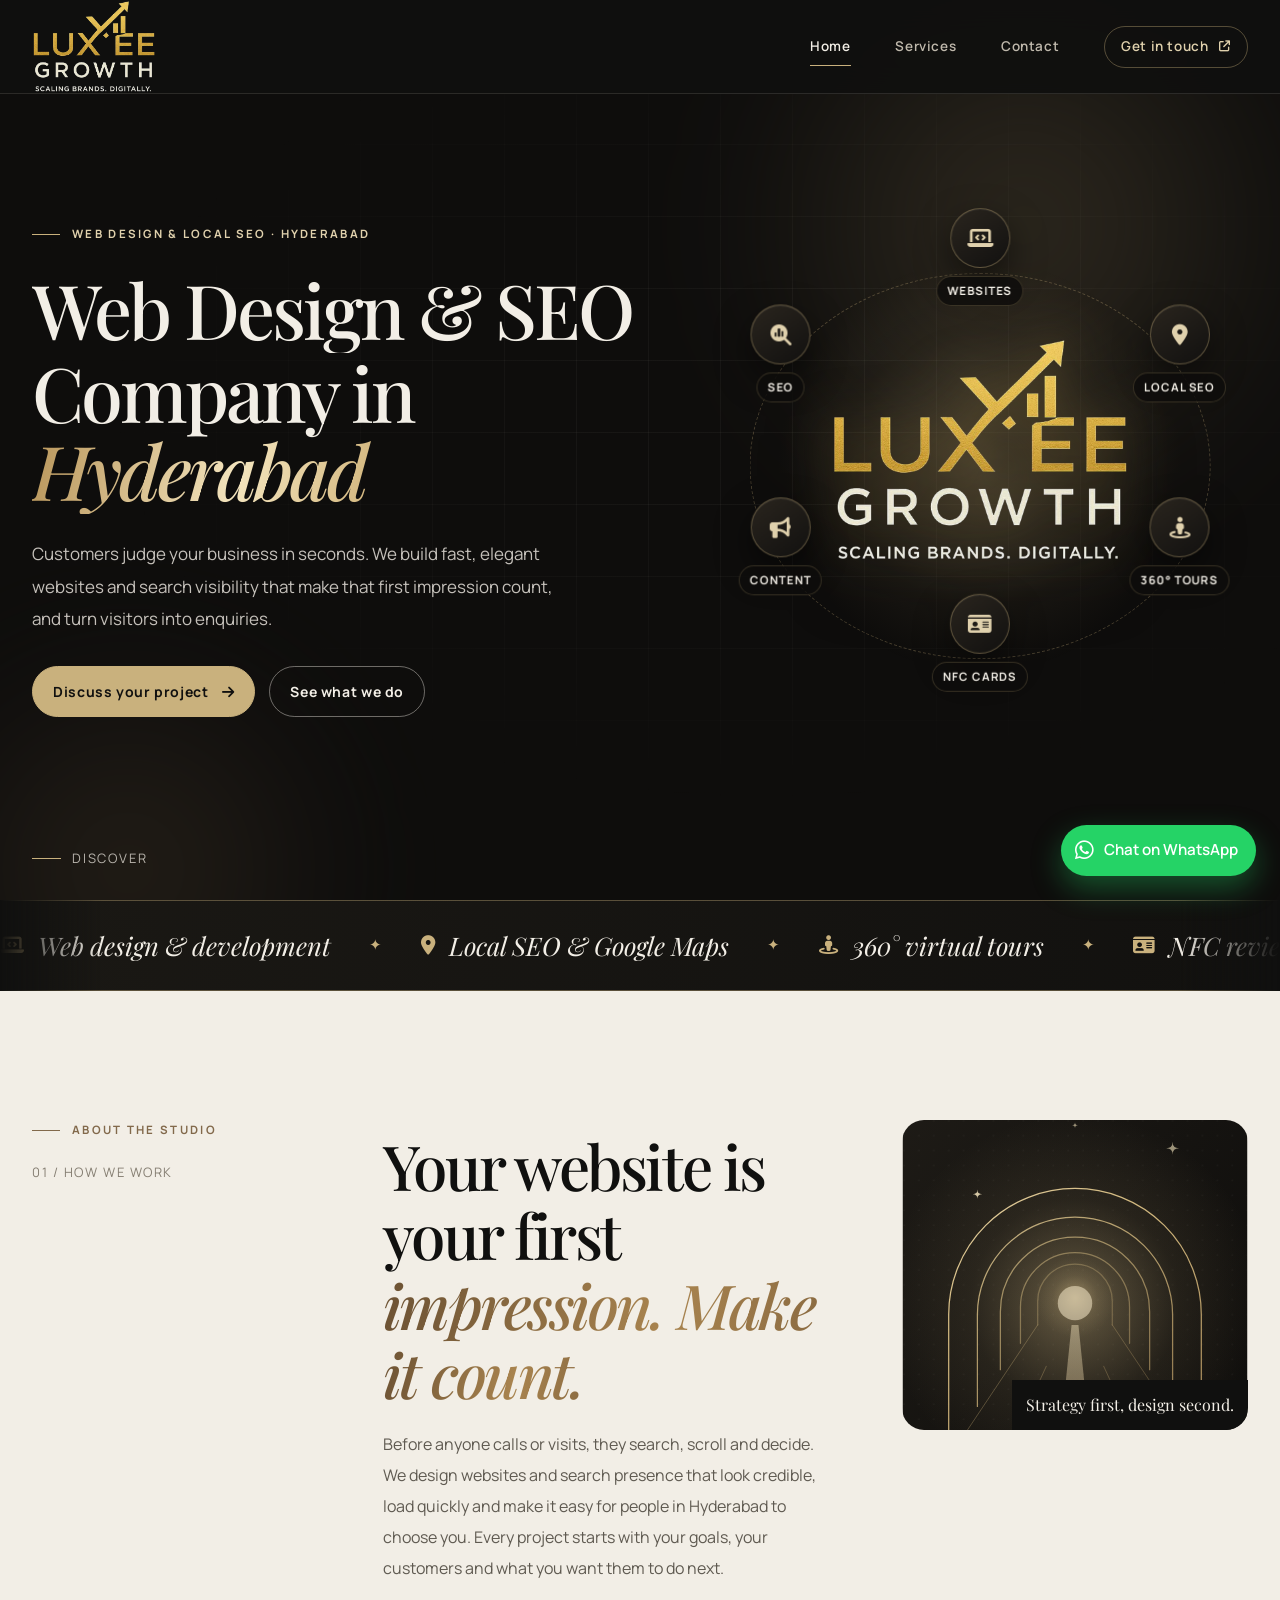
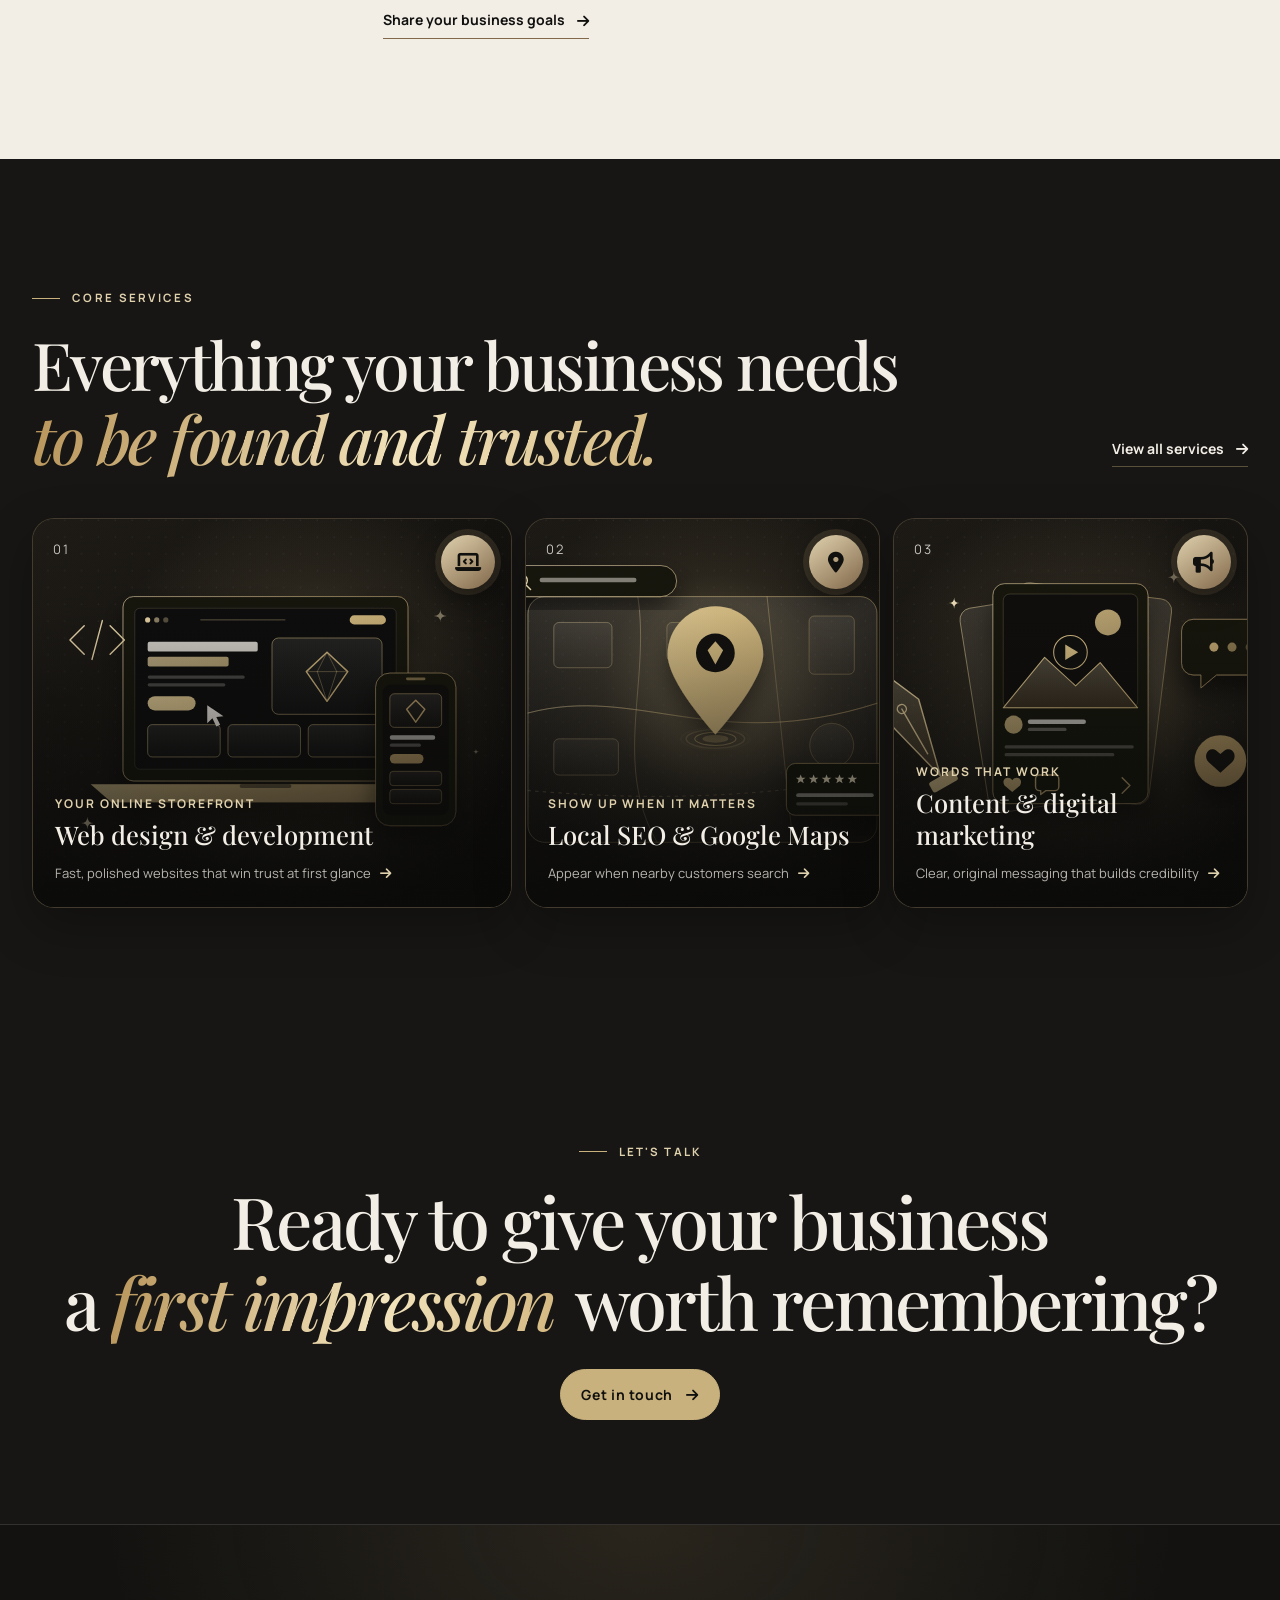
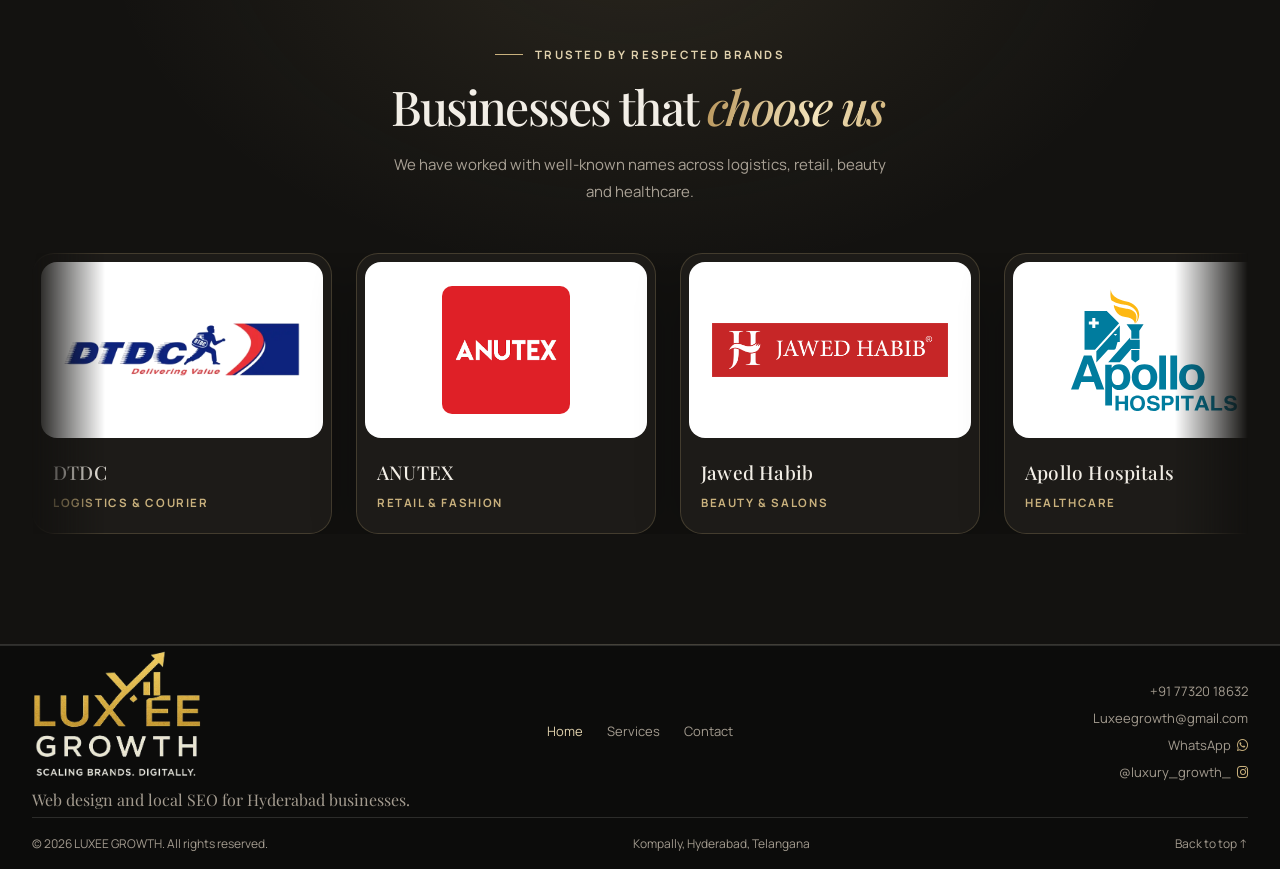
==== index.html @ f5a466cc "Revert "Add independent responsive service table component (black/gold/ivory)" This reverts commit 8" ====
<!DOCTYPE html>
<html lang="en">

<head>
    <meta charset="UTF-8">
    <meta name="viewport" content="width=device-width, initial-scale=1.0">
    <meta name="theme-color" content="#11100f">
    <link rel="icon" type="image/svg+xml" href="/favicon.svg">
    <link rel="icon" type="image/png" sizes="16x16" href="/favicon-16x16.png">
    <link rel="icon" type="image/png" sizes="32x32" href="/favicon-32x32.png">
    <link rel="icon" type="image/png" sizes="48x48" href="/favicon-48x48.png">
    <link rel="shortcut icon" href="/favicon.ico">
    <link rel="apple-touch-icon" sizes="180x180" href="/apple-touch-icon.png">
    <title>LUXEE GROWTH | Elevating Luxury Brands with Digital Excellence</title>
    <meta name="description"
        content="Premium web design and local SEO for Hyderabad businesses. Websites, Google Maps visibility, 360° virtual tours, NFC review cards and content marketing.">
    <meta name="robots" content="index, follow">
    <link rel="canonical" href="https://www.luxeegrowth.in/">
    <meta property="og:type" content="website">
    <meta property="og:locale" content="en_IN">
    <meta property="og:site_name" content="LUXEE GROWTH">
    <meta property="og:title" content="LUXEE GROWTH | Elevating Luxury Brands with Digital Excellence">
    <meta property="og:description" content="Premium websites, local SEO, 360° virtual tours, NFC review cards and content marketing for Hyderabad businesses.">
    <meta property="og:url" content="https://www.luxeegrowth.in/">
    <meta property="og:image" content="https://www.luxeegrowth.in/assets/luxee-logo.png">
    <meta property="og:image:alt" content="LUXEE GROWTH logo">
    <meta name="twitter:card" content="summary">
    <script type="application/ld+json">
        {
            "@context": "https://schema.org",
            "@type": "ProfessionalService",
            "name": "LUXEE GROWTH",
            "url": "https://www.luxeegrowth.in/",
            "logo": "https://www.luxeegrowth.in/assets/luxee-logo.png",
            "image": "https://www.luxeegrowth.in/assets/luxee-logo.png",
            "description": "Web design, local SEO, 360° virtual tours, NFC review cards and content marketing for businesses in Hyderabad, Telangana.",
            "telephone": "+917732018632",
            "email": "Luxeegrowth@gmail.com",
            "sameAs": ["https://www.instagram.com/luxury_growth_/"],
            "address": {
                "@type": "PostalAddress",
                "addressLocality": "Kompally",
                "addressRegion": "Telangana",
                "addressCountry": "IN"
            },
            "areaServed": {
                "@type": "City",
                "name": "Hyderabad"
            }
        }
    </script>
    <link rel="preconnect" href="https://fonts.googleapis.com">
    <link rel="preconnect" href="https://fonts.gstatic.com" crossorigin>
    <link
        href="https://fonts.googleapis.com/css2?family=Manrope:wght@400;500;600;700&family=Playfair+Display:wght@500;600;700&display=swap"
        rel="stylesheet">
    <link rel="stylesheet" href="https://cdnjs.cloudflare.com/ajax/libs/font-awesome/6.4.0/css/all.min.css">
    <link rel="stylesheet" href="styles.css?v=18">
    <style>
        /* Trust bar (new): lightweight styling, move into styles.css if you prefer */
        .trust-bar .trust-list { list-style: none; margin: 0 auto; padding: 28px 20px; max-width: 1200px; display: grid; grid-template-columns: repeat(auto-fit, minmax(220px, 1fr)); gap: 20px 32px; }
        .trust-bar .trust-list li { display: flex; align-items: flex-start; gap: 12px; font-size: 0.95rem; line-height: 1.45; }
        .trust-bar .trust-list i { color: #c9a24b; margin-top: 3px; }
        .trust-bar .trust-list strong { display: block; font-weight: 600; }
        .trust-bar .trust-list span { opacity: 0.75; }
    </style>
    <script src="scripts.js?v=3" defer></script>
</head>

<body id="top" data-page="home">
    <div class="scroll-progress" aria-hidden="true"><span></span></div>
    <header class="navbar">
        <div class="container nav-container">
            <a href="index.html" class="brand-logo" aria-label="LUXEE GROWTH home">
                <img class="brand-logo-image" src="assets/luxee-logo.png" alt="LUXEE GROWTH">
            </a>
            <nav class="nav-menu" id="nav-menu" aria-label="Main navigation">
                <a class="nav-link" href="index.html" aria-current="page">Home</a>
                <a class="nav-link" href="services.html">Services</a>
                <a class="nav-link" href="contact.html">Contact</a>
                <a class="nav-link nav-link-cta" href="contact.html">Get in touch <i
                        class="fa-solid fa-arrow-up-right-from-square" aria-hidden="true"></i></a>
            </nav>
            <button class="menu-toggle" id="menu-toggle" type="button" aria-label="Open navigation"
                aria-expanded="false" aria-controls="nav-menu">
                <span></span><span></span>
            </button>
        </div>
    </header>

    <main>
        <section class="home-hero">
            <div class="hero-backdrop" aria-hidden="true">
                <span class="hero-orb hero-orb-a"></span>
                <span class="hero-orb hero-orb-b"></span>
                <span class="hero-grid"></span>
            </div>
            <div class="container hero-layout">
                <div class="hero-content">
                    <p class="eyebrow hero-anim"><span class="eyebrow-rule"></span> Web design &amp; local SEO · Hyderabad</p>
                    <h1 class="hero-title">
                        <span class="hero-line"><span>Web Design &amp; SEO</span></span>
                        <span class="hero-line"><span>Company in <em>Hyderabad</em></span></span>
                    </h1>
                    <p class="hero-subtitle hero-anim">Customers judge your business in seconds. We build fast, elegant websites and
                        search visibility that make that first impression count, and turn visitors into enquiries.</p>
                    <div class="hero-actions hero-anim">
                        <a class="button button-primary button-shine" href="contact.html">Discuss your project
                            <i class="fa-solid fa-arrow-right" aria-hidden="true"></i>
                        </a>
                        <a class="button button-quiet" href="services.html">See what we do</a>
                    </div>
                </div>
                <div class="brand-orbit hero-visual" id="hero-visual" style="--n:6">
                    <span class="orbit-glow" aria-hidden="true"></span>
                    <span class="orbit-ring" aria-hidden="true"></span>
                    <span class="logo-shockwave" aria-hidden="true"></span>
                    <span class="logo-shockwave logo-shockwave-late" aria-hidden="true"></span>
                    <span class="logo-flare" aria-hidden="true"></span>
                    <div class="brand-logo3d" data-depth="0.6">
                        <div class="brand-logo-inner">
                            <img src="assets/luxee-logo.png" alt="LUXEE GROWTH logo" width="902" height="679" fetchpriority="high">
                            <span class="logo-shine" aria-hidden="true"></span>
                        </div>
                    </div>
                    <ul class="orbit-icons" data-depth="1.4" aria-label="Our services">
                        <li style="--i:0;--x:0.00;--y:-36.00"><a href="services.html#web-design"><i class="fa-solid fa-laptop-code" aria-hidden="true"></i><span>Websites</span></a></li>
                        <li style="--i:1;--x:37.24;--y:-18.00"><a href="services.html#local-search"><i class="fa-solid fa-location-dot" aria-hidden="true"></i><span>Local SEO</span></a></li>
                        <li style="--i:2;--x:37.24;--y:18.00"><a href="services.html#virtual-tours"><i class="fa-solid fa-street-view" aria-hidden="true"></i><span>360° tours</span></a></li>
                        <li style="--i:3;--x:0.00;--y:36.00"><a href="services.html#nfc-cards"><i class="fa-solid fa-id-card" aria-hidden="true"></i><span>NFC cards</span></a></li>
                        <li style="--i:4;--x:-37.24;--y:18.00"><a href="services.html#content"><i class="fa-solid fa-bullhorn" aria-hidden="true"></i><span>Content</span></a></li>
                        <li style="--i:5;--x:-37.24;--y:-18.00"><a href="services.html#search"><i class="fa-solid fa-magnifying-glass-chart" aria-hidden="true"></i><span>SEO</span></a></li>
                    </ul>
                </div>
            </div>
            <a class="hero-scroll" href="#intro" aria-label="Scroll to introduction"><span></span> Discover</a>
            <span class="hero-index" aria-hidden="true">01 — 03</span>
        </section>
        <div class="marquee" aria-label="Our services">
            <div class="marquee-track">
                <ul class="marquee-group">
                    <li><i class="fa-solid fa-laptop-code" aria-hidden="true"></i>Web design &amp; development</li>
                    <li><i class="fa-solid fa-location-dot" aria-hidden="true"></i>Local SEO &amp; Google Maps</li>
                    <li><i class="fa-solid fa-street-view" aria-hidden="true"></i>360° virtual tours</li>
                    <li><i class="fa-solid fa-id-card" aria-hidden="true"></i>NFC review cards</li>
                    <li><i class="fa-solid fa-bullhorn" aria-hidden="true"></i>Content &amp; digital marketing</li>
                    <li><i class="fa-solid fa-magnifying-glass-chart" aria-hidden="true"></i>Search engine optimisation</li>
                </ul>
                <ul class="marquee-group" aria-hidden="true">
                    <li><i class="fa-solid fa-laptop-code" aria-hidden="true"></i>Web design &amp; development</li>
                    <li><i class="fa-solid fa-location-dot" aria-hidden="true"></i>Local SEO &amp; Google Maps</li>
                    <li><i class="fa-solid fa-street-view" aria-hidden="true"></i>360° virtual tours</li>
                    <li><i class="fa-solid fa-id-card" aria-hidden="true"></i>NFC review cards</li>
                    <li><i class="fa-solid fa-bullhorn" aria-hidden="true"></i>Content &amp; digital marketing</li>
                    <li><i class="fa-solid fa-magnifying-glass-chart" aria-hidden="true"></i>Search engine optimisation</li>
                </ul>
            </div>
        </div>

        <section class="intro-section section-pad" id="intro">
            <div class="container intro-grid">
                <div class="section-label reveal">
                    <span class="eyebrow"><span class="eyebrow-rule"></span> About the studio</span>
                    <span class="section-count">01 / How we work</span>
                </div>
                <div class="intro-copy reveal">
                    <h2>Your website is your first<br><em>impression. Make it count.</em></h2>
                    <p>Before anyone calls or visits, they search, scroll and decide. We design websites and
                        search presence that look credible, load quickly and make it easy for people in Hyderabad
                        to choose you. Every project starts with your goals, your customers and what
                        you want them to do next.</p>
                    <a class="underlined-link" href="contact.html">Share your business goals <i
                            class="fa-solid fa-arrow-right" aria-hidden="true"></i></a>
                </div>
                <figure class="intro-image reveal">
                    <img src="assets/illustrations/studio-path.svg"
                        alt="Golden arches forming a clear path, representing a focused digital strategy" width="600" height="800" loading="lazy">
                    <figcaption>Strategy first, design second.</figcaption>
                </figure>
            </div>
        </section>

        <section class="featured-section section-pad" id="featured">
            <div class="container">
                <div class="section-heading-row reveal">
                    <div>
                        <span class="eyebrow"><span class="eyebrow-rule"></span> Core services</span>
                        <h2>Everything your business needs<br><em>to be found and trusted.</em></h2>
                    </div>
                    <a class="underlined-link desktop-link" href="services.html">View all services <i
                            class="fa-solid fa-arrow-right" aria-hidden="true"></i></a>
                </div>
                <div class="featured-grid">
                    <a class="feature-card feature-card-tall reveal" href="services.html#web-design">
                        <img src="assets/illustrations/web-design.svg"
                            alt="Laptop and phone showing a premium responsive website design" loading="lazy">
                        <span class="feature-overlay"></span>
                        <span class="feature-number">01</span>
                        <span class="feature-icon"><i class="fa-solid fa-laptop-code" aria-hidden="true"></i></span>
                        <span class="feature-caption">
                            <small>Your online storefront</small>
                            <strong>Web design &amp; development</strong>
                            <span>Fast, polished websites that win trust at first glance <i class="fa-solid fa-arrow-right"
                                    aria-hidden="true"></i></span>
                        </span>
                    </a>
                    <a class="feature-card reveal" href="services.html#local-search">
                        <img src="assets/illustrations/local-search.svg"
                            alt="Gold map pin above a stylised city map with a review card, representing local SEO" loading="lazy">
                        <span class="feature-overlay"></span>
                        <span class="feature-number">02</span>
                        <span class="feature-icon"><i class="fa-solid fa-location-dot" aria-hidden="true"></i></span>
                        <span class="feature-caption">
                            <small>Show up when it matters</small>
                            <strong>Local SEO &amp; Google Maps</strong>
                            <span>Appear when nearby customers search <i class="fa-solid fa-arrow-right"
                                    aria-hidden="true"></i></span>
                        </span>
                    </a>
                    <a class="feature-card reveal" href="services.html#content">
                        <img src="assets/illustrations/content-creation.svg"
                            alt="Layered social media post cards with pen nib, chat and like icons, representing content marketing" loading="lazy">
                        <span class="feature-overlay"></span>
                        <span class="feature-number">03</span>
                        <span class="feature-icon"><i class="fa-solid fa-bullhorn" aria-hidden="true"></i></span>
                        <span class="feature-caption">
                            <small>Words that work</small>
                            <strong>Content &amp; digital marketing</strong>
                            <span>Clear, original messaging that builds credibility <i class="fa-solid fa-arrow-right"
                                    aria-hidden="true"></i></span>
                        </span>
                    </a>
                </div>
                <a class="underlined-link mobile-link" href="services.html">View all services <i
                        class="fa-solid fa-arrow-right" aria-hidden="true"></i></a>
            </div>
        </section>
        <section class="closing-section">
            <div class="container closing-inner reveal">
                <span class="eyebrow"><span class="eyebrow-rule"></span> Let's talk</span>
                <h2>Ready to give your business<br>a <em>first impression</em> worth remembering?</h2>
                <a class="button button-primary" href="contact.html">Get in touch <i
                        class="fa-solid fa-arrow-right" aria-hidden="true"></i></a>
            </div>
        </section>

        <section class="partners-section" id="partners" aria-labelledby="partners-title">
            <div class="container">
                <div class="partners-heading reveal">
                    <span class="eyebrow"><span class="eyebrow-rule"></span> Trusted by respected brands</span>
                    <h2 id="partners-title">Businesses that <em>choose us</em></h2>
                    <p>We have worked with well-known names across logistics, retail, beauty and healthcare.</p>
                </div>
                <div class="partner-marquee reveal" aria-label="Our business partners">
                <ul class="partner-track">
                    <li>
                        <a class="partner-card" href="https://www.dtdc.in/" target="_blank" rel="noopener noreferrer">
                            <span class="partner-logo is-wide"><img src="assets/partners/dtdc.png" alt="DTDC logo" width="652" height="146" loading="lazy"></span>
                            <span class="partner-meta"><strong>DTDC</strong><span>Logistics &amp; courier</span></span>
                            <i class="fa-solid fa-arrow-up-right-from-square partner-link-icon" aria-hidden="true"></i>
                        </a>
                    </li>
                    <li>
                        <a class="partner-card" href="https://anutex.com/" target="_blank" rel="noopener noreferrer">
                            <span class="partner-logo is-square"><img src="assets/partners/anutex.png" alt="ANUTEX logo" width="447" height="447" loading="lazy"></span>
                            <span class="partner-meta"><strong>ANUTEX</strong><span>Retail &amp; fashion</span></span>
                            <i class="fa-solid fa-arrow-up-right-from-square partner-link-icon" aria-hidden="true"></i>
                        </a>
                    </li>
                    <li>
                        <a class="partner-card" href="https://jawedhabib.com/" target="_blank" rel="noopener noreferrer">
                            <span class="partner-logo is-wide"><img src="assets/partners/jawed-habib.png" alt="Jawed Habib logo" width="900" height="207" loading="lazy"></span>
                            <span class="partner-meta"><strong>Jawed Habib</strong><span>Beauty &amp; salons</span></span>
                            <i class="fa-solid fa-arrow-up-right-from-square partner-link-icon" aria-hidden="true"></i>
                        </a>
                    </li>
                    <li>
                        <a class="partner-card" href="https://www.apollohospital.co.in/" target="_blank" rel="noopener noreferrer">
                            <span class="partner-logo is-tall"><img src="assets/partners/apollo-hospitals.svg" alt="Apollo Hospitals logo" width="72" height="53" loading="lazy"></span>
                            <span class="partner-meta"><strong>Apollo Hospitals</strong><span>Healthcare</span></span>
                            <i class="fa-solid fa-arrow-up-right-from-square partner-link-icon" aria-hidden="true"></i>
                        </a>
                    </li>
                    <li aria-hidden="true">
                        <a class="partner-card" href="https://www.dtdc.in/" target="_blank" rel="noopener noreferrer">
                            <span class="partner-logo is-wide"><img src="assets/partners/dtdc.png" alt="DTDC logo" width="652" height="146" loading="lazy"></span>
                            <span class="partner-meta"><strong>DTDC</strong><span>Logistics &amp; courier</span></span>
                            <i class="fa-solid fa-arrow-up-right-from-square partner-link-icon" aria-hidden="true"></i>
                        </a>
                    </li>
                    <li aria-hidden="true">
                        <a class="partner-card" href="https://anutex.com/" target="_blank" rel="noopener noreferrer">
                            <span class="partner-logo is-square"><img src="assets/partners/anutex.png" alt="ANUTEX logo" width="447" height="447" loading="lazy"></span>
                            <span class="partner-meta"><strong>ANUTEX</strong><span>Retail &amp; fashion</span></span>
                            <i class="fa-solid fa-arrow-up-right-from-square partner-link-icon" aria-hidden="true"></i>
                        </a>
                    </li>
                    <li aria-hidden="true">
                        <a class="partner-card" href="https://jawedhabib.com/" target="_blank" rel="noopener noreferrer">
                            <span class="partner-logo is-wide"><img src="assets/partners/jawed-habib.png" alt="Jawed Habib logo" width="900" height="207" loading="lazy"></span>
                            <span class="partner-meta"><strong>Jawed Habib</strong><span>Beauty &amp; salons</span></span>
                            <i class="fa-solid fa-arrow-up-right-from-square partner-link-icon" aria-hidden="true"></i>
                        </a>
                    </li>
                    <li aria-hidden="true">
                        <a class="partner-card" href="https://www.apollohospital.co.in/" target="_blank" rel="noopener noreferrer">
                            <span class="partner-logo is-tall"><img src="assets/partners/apollo-hospitals.svg" alt="Apollo Hospitals logo" width="72" height="53" loading="lazy"></span>
                            <span class="partner-meta"><strong>Apollo Hospitals</strong><span>Healthcare</span></span>
                            <i class="fa-solid fa-arrow-up-right-from-square partner-link-icon" aria-hidden="true"></i>
                        </a>
                    </li>
                </ul>
            </div>
            </div>
        </section>
    </main>

    <footer class="site-footer">
        <div class="container footer-main">
            <div class="footer-brand">
                <a href="index.html" aria-label="LUXEE GROWTH home">
                    <img class="footer-logo-image" src="assets/luxee-logo.png" alt="LUXEE GROWTH">
                </a>
                <p>Web design and local SEO for Hyderabad businesses.</p>
            </div>
            <div class="footer-nav">
                <a href="index.html" aria-current="page">Home</a>
                <a href="services.html">Services</a>
                <a href="contact.html">Contact</a>
            </div>
            <div class="footer-contact">
                <a href="tel:+917732018632">+91 77320 18632</a>
                <a href="mailto:Luxeegrowth@gmail.com">Luxeegrowth@gmail.com</a>
                <a href="https://wa.me/917732018632" target="_blank"
                    rel="noopener noreferrer">WhatsApp <i class="fa-brands fa-whatsapp"
                        aria-hidden="true"></i></a>
                <a href="https://www.instagram.com/luxury_growth_/" target="_blank"
                    rel="noopener noreferrer">@luxury_growth_ <i class="fa-brands fa-instagram"
                        aria-hidden="true"></i></a>
            </div>
        </div>
        <div class="container footer-bottom">
            <span>© 2026 LUXEE GROWTH. All rights reserved.</span>
            <span>Kompally, Hyderabad, Telangana</span>
            <a href="#top">Back to top ↑</a>
        </div>
    </footer>
    <a class="back-to-top" href="#top" aria-label="Back to top"><i class="fa-solid fa-arrow-up" aria-hidden="true"></i></a>
    <a class="whatsapp-float" href="https://wa.me/917732018632?text=Hello%20LUXEE%20GROWTH%2C%20I%27d%20like%20to%20discuss%20a%20project." target="_blank" rel="noopener noreferrer" aria-label="Chat with LUXEE GROWTH on WhatsApp"><i class="fa-brands fa-whatsapp" aria-hidden="true"></i><span>Chat on WhatsApp</span></a>
</body>

</html>
---- styles.css ----
:root {
    color-scheme: dark;
    --black: #10100f;
    --black-soft: #171614;
    --black-card: #1d1b18;
    --ivory: #f2eee6;
    --ivory-muted: #c0b9ac;
    --gold: #c9b17d;
    --gold-light: #e0d1ad;
    --bronze: #82694b;
    --line: rgba(242, 238, 230, 0.14);
    --line-gold: rgba(201, 177, 125, 0.38);
    --serif: "Playfair Display", Georgia, serif;
    --sans: "Manrope", Arial, sans-serif;
    --ease: 240ms cubic-bezier(0.2, 0.7, 0.2, 1);
}

* {
    box-sizing: border-box;
    margin: 0;
    padding: 0;
}

html {
    scroll-behavior: smooth;
    scroll-padding-top: 96px;
}

body {
    overflow-x: hidden;
    background: var(--black);
    color: var(--ivory);
    font-family: var(--sans);
    font-size: 16px;
    font-weight: 400;
    line-height: 1.75;
    -webkit-font-smoothing: antialiased;
}

body,
button,
input,
select,
textarea {
    font-family: var(--sans);
}

button,
input,
select,
textarea {
    font: inherit;
}

button {
    color: inherit;
}

a {
    color: inherit;
    text-decoration: none;
    -webkit-tap-highlight-color: transparent;
}

button,
input,
select,
textarea {
    -webkit-tap-highlight-color: transparent;
}

img {
    display: block;
    max-width: 100%;
}

::selection {
    background: var(--gold);
    color: var(--black);
}

:focus-visible {
    outline: 2px solid var(--gold-light);
    outline-offset: 4px;
}

.container {
    width: min(100% - 64px, 1220px);
    margin-inline: auto;
}

.navbar {
    position: fixed;
    z-index: 1000;
    inset: 0 0 auto;
    border-bottom: 1px solid rgba(242, 238, 230, 0.12);
    background: rgba(16, 16, 15, 0.91);
    backdrop-filter: blur(16px);
    transition: background var(--ease), border-color var(--ease);
}

.nav-container {
    display: flex;
    min-height: 88px;
    align-items: center;
    justify-content: space-between;
    gap: 32px;
}

.brand-logo {
    display: inline-flex;
    flex: 0 0 auto;
    align-items: center;
}

.brand-logo-image {
    width: 124px;
    height: auto;
}

.nav-menu {
    display: flex;
    align-items: center;
    gap: clamp(24px, 3.5vw, 48px);
}

.nav-link {
    position: relative;
    color: var(--ivory-muted);
    font-size: 13.5px;
    font-weight: 600;
    letter-spacing: 0.045em;
    transition: color var(--ease);
}

.nav-link:hover,
.nav-link[aria-current="page"] {
    color: var(--ivory);
}

.nav-link:not(.nav-link-cta)::after {
    position: absolute;
    right: 0;
    bottom: -8px;
    left: 0;
    height: 1px;
    transform: scaleX(0);
    transform-origin: right;
    background: var(--gold);
    content: "";
    transition: transform var(--ease);
}

.nav-link:not(.nav-link-cta):hover::after,
.nav-link:not(.nav-link-cta)[aria-current="page"]::after {
    transform: scaleX(1);
    transform-origin: left;
}

.nav-link-cta {
    display: inline-flex;
    min-height: 42px;
    align-items: center;
    gap: 11px;
    padding: 0 16px;
    border: 1px solid var(--line-gold);
    color: var(--gold-light);
    transition: background var(--ease), border-color var(--ease), color var(--ease);
}

.nav-link-cta:hover {
    border-color: var(--gold);
    background: var(--gold);
    color: var(--black);
}

.nav-link-cta i {
    font-size: 11px;
}

.menu-toggle {
    display: none;
    width: 46px;
    height: 46px;
    flex: 0 0 auto;
    flex-direction: column;
    align-items: center;
    justify-content: center;
    gap: 6px;
    border: 1px solid var(--line-gold);
    background: transparent;
    cursor: pointer;
}

.menu-toggle span {
    width: 17px;
    height: 1px;
    transform-origin: center;
    background: var(--gold-light);
    transition: transform var(--ease);
}

.menu-toggle[aria-expanded="true"] span:first-child {
    transform: translateY(3.5px) rotate(45deg);
}

.menu-toggle[aria-expanded="true"] span:last-child {
    transform: translateY(-3.5px) rotate(-45deg);
}

.home-hero {
    position: relative;
    display: flex;
    min-height: max(720px, min(940px, 100svh));
    align-items: center;
    padding: 128px 0 96px;
    isolation: isolate;
    overflow: hidden;
    background: #0e0d0c;
}

.eyebrow {
    display: inline-flex;
    align-items: center;
    gap: 12px;
    color: var(--gold-light);
    font-size: 11.5px;
    font-weight: 700;
    letter-spacing: 0.2em;
    line-height: 1.6;
    text-transform: uppercase;
}

.eyebrow-rule {
    width: 28px;
    height: 1px;
    flex: 0 0 auto;
    background: var(--gold);
}

.home-hero h1,
.page-hero h1,
.intro-copy h2,
.section-heading-row h2,
.partners-heading h2,
.closing-inner h2,
.service-intro h2,
.service-detail-copy h2,
.process-heading h2,
.contact-sidebar h2 {
    font-family: var(--serif);
    font-weight: 500;
    letter-spacing: -0.04em;
    line-height: 1.12;
}

.home-hero h1 {
    max-width: 700px;
    margin-top: 26px;
    font-size: clamp(46px, 5.9vw, 86px);
    line-height: 1.04;
}

.home-hero h1 em,
.page-hero h1 em,
.intro-copy h2 em,
.section-heading-row h2 em,
.partners-heading h2 em,
.closing-inner h2 em,
.service-intro h2 em,
.process-heading h2 em,
.contact-sidebar h2 em {
    color: var(--gold-light);
    font-weight: 500;
}

.hero-subtitle {
    max-width: 540px;
    margin-top: 24px;
    color: rgba(242, 238, 230, 0.8);
    font-size: 17px;
    line-height: 1.9;
}

.hero-actions {
    display: flex;
    flex-wrap: wrap;
    align-items: center;
    gap: 14px;
    margin-top: 31px;
}

.button {
    position: relative;
    display: inline-flex;
    min-height: 51px;
    align-items: center;
    justify-content: center;
    gap: 13px;
    padding: 13px 20px;
    border: 1px solid transparent;
    font-size: 14px;
    font-weight: 700;
    letter-spacing: 0.045em;
    line-height: 1.4;
    text-align: center;
    transition: color var(--ease), border-color var(--ease), background var(--ease), transform var(--ease);
}

.button:hover {
    transform: translateY(-2px);
}

.button-primary {
    border-color: var(--gold);
    background: var(--gold);
    color: var(--black);
}

.button-primary:hover {
    border-color: var(--gold-light);
    background: var(--gold-light);
}

.button-primary i,
.button-outline i,
.button-quiet i,
.underlined-link i,
.contact-close-inner a i {
    font-size: 14px;
    transition: transform var(--ease);
}

.button:hover i,
.underlined-link:hover i,
.contact-close-inner a:hover i {
    transform: translateX(4px);
}

.button-quiet {
    border-color: rgba(242, 238, 230, 0.42);
    color: var(--ivory);
}

.button-quiet:hover {
    border-color: var(--ivory);
    background: rgba(242, 238, 230, 0.08);
}

.button-outline {
    border-color: var(--line-gold);
    color: var(--gold-light);
}

.button-outline:hover {
    border-color: var(--gold);
    background: var(--gold);
    color: var(--black);
}

.hero-scroll,
.hero-index {
    position: absolute;
    bottom: 30px;
    color: rgba(242, 238, 230, 0.72);
    font-size: 13px;
    letter-spacing: 0.14em;
    text-transform: uppercase;
}

.hero-scroll {
    left: max(32px, calc((100vw - 1220px) / 2));
    display: flex;
    align-items: center;
    gap: 11px;
}

.hero-scroll span {
    width: 29px;
    height: 1px;
    background: var(--gold);
    transition: width var(--ease);
}

.hero-scroll:hover span {
    width: 44px;
}

.hero-index {
    right: max(32px, calc((100vw - 1220px) / 2));
    color: var(--gold-light);
}

.section-pad {
    padding: 120px 0;
}

.intro-section {
    background: var(--ivory);
    color: var(--black);
}

.intro-grid {
    display: grid;
    grid-template-columns: 0.63fr 1fr 0.76fr;
    align-items: start;
    gap: clamp(35px, 5vw, 72px);
}

.intro-section .eyebrow,
.about-section .eyebrow,
.process-section .eyebrow,
.contact-page-section .eyebrow {
    color: var(--bronze);
}

.intro-section .eyebrow-rule,
.about-section .eyebrow-rule,
.process-section .eyebrow-rule,
.contact-page-section .eyebrow-rule {
    background: var(--bronze);
}

.section-count {
    display: block;
    margin-top: 22px;
    color: #857e72;
    font-size: 13px;
    letter-spacing: 0.12em;
    text-transform: uppercase;
}

.intro-copy h2,
.section-heading-row h2,
.partners-heading h2,
.closing-inner h2,
.service-intro h2,
.process-heading h2,
.contact-sidebar h2 {
    margin-top: 20px;
    font-size: clamp(39px, 5vw, 62px);
}

.intro-copy h2 em,
.about-section h2 em,
.service-intro h2 em,
.process-heading h2 em {
    color: var(--bronze);
}

.intro-copy p {
    max-width: 515px;
    margin-top: 20px;
    color: #5f5a51;
    font-size: 16px;
    line-height: 1.95;
}

.underlined-link {
    display: inline-flex;
    align-items: center;
    gap: 12px;
    margin-top: 24px;
    padding-bottom: 5px;
    border-bottom: 1px solid var(--bronze);
    color: var(--black);
    font-size: 14px;
    font-weight: 700;
    transition: color var(--ease), border-color var(--ease);
}

.underlined-link:hover {
    border-color: var(--gold);
    color: var(--bronze);
}

.intro-image {
    position: relative;
    margin: 9px 0 0;
}

.intro-image img {
    width: 100%;
    height: 310px;
    object-fit: cover;
}

.intro-image figcaption {
    position: absolute;
    right: 0;
    bottom: 0;
    padding: 11px 14px;
    background: var(--black);
    color: var(--ivory);
    font-family: var(--serif);
    font-size: 16px;
}

.featured-section {
    background: var(--black-soft);
}

.section-heading-row {
    display: flex;
    align-items: end;
    justify-content: space-between;
    gap: 35px;
    margin-bottom: 43px;
}

.section-heading-row h2,
.partners-heading h2,
.closing-inner h2 {
    font-size: clamp(40px, 5.3vw, 66px);
}

.desktop-link {
    flex: 0 0 auto;
    margin-bottom: 8px;
    color: var(--ivory);
    border-color: var(--line-gold);
}

.featured-grid {
    display: grid;
    grid-template-columns: 1.15fr 0.85fr 0.85fr;
    grid-template-rows: 390px;
    gap: 13px;
}

.feature-card {
    position: relative;
    display: flex;
    min-width: 0;
    align-items: end;
    overflow: hidden;
    background: var(--black-card);
    isolation: isolate;
}

.feature-card::after {
    position: absolute;
    z-index: -1;
    inset: 0;
    border: 1px solid rgba(201, 177, 125, 0);
    content: "";
    transition: border-color var(--ease);
}

.feature-card:hover::after,
.feature-card:focus-visible::after {
    border-color: rgba(201, 177, 125, 0.65);
}

.feature-card > img {
    position: absolute;
    z-index: -2;
    inset: 0;
    width: 100%;
    height: 100%;
    object-fit: cover;
    transition: transform 700ms cubic-bezier(0.2, 0.7, 0.2, 1);
}

.feature-card:hover > img,
.feature-card:focus-visible > img {
    transform: scale(1.045);
}

.feature-overlay {
    position: absolute;
    z-index: -1;
    inset: 0;
    background: linear-gradient(0deg, rgba(10, 10, 9, 0.91), rgba(10, 10, 9, 0.03) 76%);
}

.feature-number {
    position: absolute;
    top: 19px;
    left: 20px;
    color: rgba(242, 238, 230, 0.8);
    font-size: 13px;
    letter-spacing: 0.16em;
}

.feature-caption {
    display: grid;
    width: 100%;
    gap: 4px;
    padding: 22px;
}

.feature-caption small {
    color: var(--gold-light);
    font-size: 12px;
    font-weight: 700;
    letter-spacing: 0.16em;
    text-transform: uppercase;
}

.feature-caption strong {
    font-family: var(--serif);
    font-size: clamp(19px, 2vw, 26px);
    font-weight: 500;
    line-height: 1.25;
}

.feature-caption > span {
    display: inline-flex;
    align-items: center;
    gap: 9px;
    margin-top: 8px;
    color: rgba(242, 238, 230, 0.75);
    font-size: 13px;
}

.feature-caption > span i {
    color: var(--gold-light);
    transition: transform var(--ease);
}

.feature-card:hover .feature-caption > span i {
    transform: translateX(4px);
}

.mobile-link {
    display: none;
    color: var(--ivory);
    border-color: var(--line-gold);
}

.partners-section {
    padding: 89px 0;
    border-block: 1px solid var(--line);
    background: #131210;
}

.partners-heading h2 {
    margin-top: 16px;
    font-size: clamp(34px, 4vw, 48px);
}

.partners-heading p {
    max-width: 510px;
    margin-top: 17px;
    color: #a9a195;
    font-size: 14px;
    line-height: 1.8;
}

.journal-section {
    background: var(--ivory);
    color: var(--black);
}

.journal-heading {
    align-items: end;
}

.journal-heading h2 em {
    color: var(--bronze);
}

.journal-heading p {
    max-width: 430px;
    margin-top: 15px;
    color: #686157;
    font-size: 15px;
    line-height: 1.8;
}

.journal-heading .button-outline {
    flex: 0 0 auto;
    margin-bottom: 8px;
    border-color: #ae9a73;
    color: var(--black);
}

.journal-heading .button-outline:hover {
    border-color: var(--gold);
    color: var(--black);
}

.journal-grid {
    display: grid;
    grid-template-columns: repeat(4, minmax(0, 1fr));
    gap: 12px;
}

.journal-grid a {
    position: relative;
    aspect-ratio: 1 / 1;
    overflow: hidden;
    background: #d3c9b8;
}

.journal-grid img {
    width: 100%;
    height: 100%;
    object-fit: cover;
    transition: transform 650ms cubic-bezier(0.2, 0.7, 0.2, 1);
}

.journal-grid a:hover img,
.journal-grid a:focus-visible img {
    transform: scale(1.06);
}

.journal-hover {
    position: absolute;
    inset: 0;
    display: grid;
    place-items: center;
    background: rgba(16, 16, 15, 0.48);
    color: var(--ivory);
    font-size: 22px;
    opacity: 0;
    transition: opacity var(--ease);
}

.journal-grid a:hover .journal-hover,
.journal-grid a:focus-visible .journal-hover {
    opacity: 1;
}

.journal-disclaimer {
    margin-top: 13px;
    color: #726b61;
    font-size: 13px;
}

.closing-section {
    padding: 104px 0;
    background: var(--black-soft);
    text-align: center;
}

.closing-inner .eyebrow {
    justify-content: center;
}

.closing-inner h2 {
    margin: 19px auto 28px;
    font-size: clamp(43px, 6vw, 72px);
}

.page-hero {
    position: relative;
    display: flex;
    min-height: 590px;
    align-items: end;
    isolation: isolate;
    overflow: hidden;
    background: var(--black-card);
}

.page-hero-image,
.page-hero-shade {
    position: absolute;
    z-index: -1;
    inset: 0;
}

.page-hero-image img {
    width: 100%;
    height: 100%;
    object-fit: cover;
    object-position: center 46%;
}

.page-hero-shade {
    background: linear-gradient(90deg, rgba(12, 12, 11, 0.87) 0%, rgba(12, 12, 11, 0.56) 54%, rgba(12, 12, 11, 0.14) 100%),
        linear-gradient(0deg, rgba(12, 12, 11, 0.45), transparent 72%);
}

.page-hero-content {
    padding-top: 170px;
    padding-bottom: 85px;
}

.page-hero h1 {
    max-width: 800px;
    margin-top: 21px;
    font-size: clamp(51px, 7.5vw, 88px);
}

.page-hero-content > p:not(.eyebrow) {
    max-width: 530px;
    margin: 17px 0 25px;
    color: rgba(242, 238, 230, 0.84);
    font-size: 16px;
    line-height: 1.9;
}

.service-detail-section {
    background: var(--black-soft);
}

.service-intro {
    display: grid;
    grid-template-columns: 1fr 0.74fr;
    align-items: end;
    gap: 40px;
    margin-bottom: 59px;
}

.service-intro > .eyebrow {
    grid-column: 1 / -1;
    margin-bottom: -24px;
}

.service-intro h2 {
    margin-top: 0;
    font-size: clamp(40px, 5vw, 62px);
}

.service-intro > p {
    max-width: 420px;
    padding-bottom: 7px;
    color: var(--ivory-muted);
    font-size: 15px;
    line-height: 1.9;
}

.service-detail-list {
    display: grid;
    gap: 21px;
}

.service-detail {
    display: grid;
    grid-template-columns: 0.94fr 1.06fr;
    min-height: 380px;
    border: 1px solid var(--line);
    background: #141311;
}

.service-detail-reverse .service-detail-image {
    order: 2;
}

.service-detail-image {
    position: relative;
    min-height: 320px;
    overflow: hidden;
    background: #28251f;
}

.service-detail-image::after {
    position: absolute;
    inset: 35% 0 0;
    background: linear-gradient(0deg, rgba(12, 12, 11, 0.66), transparent);
    content: "";
}

.service-detail-image img {
    width: 100%;
    height: 100%;
    min-height: 320px;
    object-fit: cover;
    transition: transform 750ms cubic-bezier(0.2, 0.7, 0.2, 1);
}

.service-detail:hover .service-detail-image img {
    transform: scale(1.035);
}

.service-detail-image > span {
    position: absolute;
    z-index: 1;
    bottom: 21px;
    left: 24px;
    color: var(--ivory);
    font-size: 13px;
    letter-spacing: 0.14em;
    text-transform: uppercase;
}

.service-detail-copy {
    display: flex;
    flex-direction: column;
    align-items: flex-start;
    justify-content: center;
    padding: clamp(27px, 4.8vw, 57px);
}

.service-detail-copy .eyebrow {
    color: var(--gold);
}

.service-detail-copy h2 {
    margin-top: 14px;
    font-size: clamp(27px, 3.1vw, 38px);
}

.service-detail-copy p,
.service-detail-copy li {
    color: var(--ivory-muted);
    font-size: 14px;
    line-height: 1.85;
}

.service-detail-copy p {
    margin-top: 12px;
}

.service-detail-copy ul {
    display: grid;
    gap: 5px;
    margin-top: 14px;
    padding-left: 16px;
}

.service-detail-copy li::marker {
    color: var(--gold);
}

.service-detail-copy .underlined-link {
    margin-top: 19px;
    border-color: var(--line-gold);
    color: var(--gold-light);
}

.service-detail-copy .underlined-link:hover {
    border-color: var(--gold);
    color: var(--ivory);
}

.process-section {
    background: var(--ivory);
    color: var(--black);
}

.process-inner {
    display: grid;
    grid-template-columns: 0.9fr 1.1fr;
    gap: 70px;
}

.process-heading h2 {
    font-size: clamp(40px, 4.8vw, 58px);
}

.process-steps {
    display: grid;
    grid-template-columns: repeat(3, 1fr);
    align-content: center;
    border-top: 1px solid rgba(16, 16, 15, 0.2);
}

.process-step {
    padding: 20px 16px 0 0;
}

.process-step + .process-step {
    padding-left: 16px;
    border-left: 1px solid rgba(16, 16, 15, 0.2);
}

.process-step > span {
    color: var(--bronze);
    font-size: 13px;
    font-weight: 700;
    letter-spacing: 0.12em;
}

.process-step h3 {
    margin-top: 13px;
    font-family: var(--serif);
    font-size: 19px;
    font-weight: 500;
}

.process-step p {
    margin-top: 7px;
    color: #625c52;
    font-size: 13px;
    line-height: 1.8;
}

.contact-page-section {
    background: var(--ivory);
    color: var(--black);
}

.contact-page-grid {
    display: grid;
    grid-template-columns: 0.78fr 1.22fr;
    align-items: start;
    gap: clamp(50px, 8vw, 110px);
}

.contact-sidebar {
    position: sticky;
    top: 126px;
}

.contact-sidebar h2 {
    font-size: clamp(38px, 4.7vw, 57px);
}

.contact-sidebar h2 em {
    color: var(--bronze);
}

.contact-sidebar > p {
    max-width: 400px;
    margin-top: 15px;
    color: #615b51;
    font-size: 15px;
    line-height: 1.9;
}

.contact-methods {
    display: grid;
    gap: 16px;
    margin-top: 28px;
}

.contact-method {
    display: flex;
    align-items: center;
    gap: 13px;
    color: var(--black);
    font-size: 14px;
    transition: color var(--ease);
}

.contact-method:hover {
    color: var(--bronze);
}

.contact-method-icon {
    display: grid;
    width: 38px;
    height: 38px;
    flex: 0 0 auto;
    place-items: center;
    border: 1px solid #c9b995;
    color: var(--bronze);
    font-size: 16px;
}

.contact-method small {
    display: block;
    color: #80786d;
    font-size: 12px;
    letter-spacing: 0.11em;
    text-transform: uppercase;
}

.direct-whatsapp {
    display: flex;
    align-items: center;
    gap: 13px;
    margin-top: 31px;
    padding: 15px;
    border: 1px solid rgba(16, 16, 15, 0.2);
    color: var(--black);
    transition: background var(--ease), border-color var(--ease);
}

.direct-whatsapp:hover {
    border-color: #9f8a61;
    background: rgba(201, 177, 125, 0.13);
}

.direct-whatsapp > i:first-child {
    color: #63784c;
    font-size: 19px;
}

.direct-whatsapp > i:last-child {
    margin-left: auto;
    color: var(--bronze);
    font-size: 14px;
}

.direct-whatsapp span {
    font-size: 14px;
    font-weight: 700;
}

.direct-whatsapp small {
    display: block;
    color: #726b61;
    font-size: 12px;
    font-weight: 400;
}

.contact-form-shell {
    padding: clamp(25px, 4.5vw, 49px);
    border: 1px solid rgba(16, 16, 15, 0.15);
    background: #e9e3d8;
}

.contact-form .eyebrow {
    color: var(--bronze);
}

.contact-form .eyebrow-rule {
    background: var(--bronze);
}

.contact-form h2 {
    margin-top: 13px;
    font-family: var(--serif);
    font-size: clamp(27px, 3vw, 36px);
    font-weight: 500;
    letter-spacing: -0.025em;
    line-height: 1.2;
}

.form-intro {
    margin-top: 5px;
    margin-bottom: 25px;
    color: #625c52;
    font-size: 14px;
}

.input-group {
    min-width: 0;
    margin-bottom: 16px;
}

.form-row {
    display: grid;
    grid-template-columns: 1fr 1fr;
    gap: 14px;
}

.input-group label {
    display: block;
    margin-bottom: 6px;
    color: #33302a;
    font-size: 13px;
    font-weight: 700;
    letter-spacing: 0.035em;
}

.input-group label span {
    color: #8a604e;
}

.input-group input,
.input-group select,
.input-group textarea {
    width: 100%;
    min-height: 46px;
    padding: 11px 12px;
    border: 1px solid rgba(16, 16, 15, 0.22);
    border-radius: 12px;
    outline: none;
    background: rgba(255, 255, 255, 0.42);
    color: var(--black);
    font-size: 16px;
    transition: border-color var(--ease), box-shadow var(--ease), background var(--ease);
}

.input-group input::placeholder,
.input-group textarea::placeholder {
    color: #827b70;
}

.input-group select {
    color: #71695e;
}

.input-group select:valid {
    color: var(--black);
}

.input-group textarea {
    min-height: 115px;
    resize: vertical;
}

.input-group input:focus,
.input-group select:focus,
.input-group textarea:focus {
    border-color: var(--bronze);
    background: #f5f1e9;
    box-shadow: 0 0 0 2px rgba(130, 105, 75, 0.13);
}

.input-group input:invalid:not(:focus),
.input-group select:invalid:not(:focus),
.input-group textarea:invalid:not(:focus) {
    border-color: rgba(153, 93, 73, 0.5);
}

.full-width {
    width: 100%;
}

.form-note {
    margin-top: 11px;
    color: #686157;
    font-size: 13px;
    line-height: 1.8;
    text-align: center;
}

.status-box {
    min-height: 0;
    margin-top: 8px;
    color: #76533e;
    font-size: 14px;
    text-align: center;
}

.contact-close {
    border-top: 1px solid var(--line);
    background: var(--black-soft);
}

.contact-close-inner {
    display: flex;
    min-height: 76px;
    align-items: center;
    justify-content: space-between;
    gap: 20px;
    color: var(--ivory-muted);
    font-size: 14px;
}

.contact-close-inner a {
    display: inline-flex;
    align-items: center;
    gap: 10px;
    color: var(--gold-light);
    font-weight: 700;
}

.site-footer {
    border-top: 1px solid var(--line);
    background: #0c0c0b;
}

.footer-main {
    display: grid;
    min-height: 171px;
    grid-template-columns: 1fr auto 1fr;
    align-items: center;
    gap: 32px;
}

.footer-logo-image {
    width: 170px;
    height: auto;
}

.footer-brand p {
    margin-top: 8px;
    color: #a39b8f;
    font-family: var(--serif);
    font-size: 16px;
}

.footer-nav {
    display: flex;
    gap: 24px;
}

.footer-nav a,
.footer-contact a,
.footer-bottom {
    color: #a39b8f;
    font-size: 13px;
    transition: color var(--ease);
}

.footer-nav a:hover,
.footer-contact a:hover,
.footer-bottom a:hover {
    color: var(--gold-light);
}

.footer-nav a[aria-current="page"] {
    color: var(--gold-light);
}

.footer-contact {
    display: grid;
    justify-items: end;
    gap: 4px;
}

.footer-contact i {
    margin-left: 3px;
    color: var(--gold);
}

.footer-bottom {
    display: flex;
    min-height: 52px;
    align-items: center;
    justify-content: space-between;
    gap: 18px;
    border-top: 1px solid var(--line);
    font-size: 12px;
}

.footer-bottom a {
    color: #a39b8f;
}

.reveal {
    opacity: 1;
}

.motion-ready .reveal {
    opacity: 0;
    translate: 0 28px;
    transition: opacity 800ms ease, translate 800ms cubic-bezier(0.2, 0.7, 0.2, 1), transform 400ms ease;
}

.motion-ready .reveal.is-visible {
    opacity: 1;
    translate: 0 0;
}

.motion-ready .reveal:nth-child(2) {
    transition-delay: 90ms;
}

.motion-ready .reveal:nth-child(3) {
    transition-delay: 160ms;
}

@media (max-width: 960px) {
    .container {
        width: min(100% - 48px, 840px);
    }

    .nav-container {
        min-height: 78px;
    }

    .menu-toggle {
        display: flex;
    }

    .nav-menu {
        position: absolute;
        top: 100%;
        right: 0;
        left: 0;
        display: flex;
        flex-direction: column;
        align-items: stretch;
        gap: 0;
        padding: 0 8px 0 16px;
        overflow-x: hidden;
        border-bottom: 1px solid var(--line-gold);
        background: rgba(16, 16, 15, 0.98);
        clip-path: inset(0 0 100% 0);
        pointer-events: none;
        transition: clip-path 360ms cubic-bezier(0.2, 0.7, 0.2, 1), padding 360ms ease;
    }

    .nav-menu.active {
        padding: 9px 24px 24px;
        clip-path: inset(0);
        pointer-events: auto;
    }

    .nav-link {
        padding: 13px 5px;
        border-bottom: 1px solid var(--line);
    }

    .nav-link-cta {
        align-self: flex-start;
        margin-top: 14px;
        padding: 0 14px;
        border: 1px solid var(--line-gold);
    }

    .intro-grid {
        grid-template-columns: 0.55fr 1fr;
        gap: 32px;
    }

    .section-label {
        grid-column: 1 / -1;
    }

    .section-count {
        display: inline-block;
        margin: 0 0 0 16px;
    }

    .intro-image {
        grid-column: 2;
    }

    .featured-grid {
        grid-template-columns: 1fr 1fr;
        grid-template-rows: 330px 300px;
    }

    .feature-card-tall {
        grid-row: span 2;
    }

    .service-detail {
        min-height: 350px;
    }

    .service-detail-copy {
        padding: 28px;
    }

    .process-inner {
        grid-template-columns: 1fr;
        gap: 35px;
    }

    .contact-page-grid {
        grid-template-columns: 0.8fr 1.2fr;
        gap: 38px;
    }

    .footer-main {
        grid-template-columns: 1fr 1fr;
        padding-block: 28px;
    }

    .footer-nav {
        justify-content: end;
    }

    .footer-contact {
        grid-column: 1 / -1;
        grid-template-columns: repeat(3, auto);
        justify-content: space-between;
        justify-items: start;
    }
}

@media (max-width: 680px) {
    html {
        scroll-padding-top: 76px;
    }

    .container {
        width: min(100% - 40px, 540px);
    }

    .brand-logo-image {
        width: 122px;
    }

    .nav-container {
        min-height: 72px;
    }

    .hero-subtitle {
        max-width: 445px;
        font-size: 16px;
    }

    .hero-actions {
        align-items: flex-start;
        flex-direction: column;
        gap: 10px;
        margin-top: 24px;
    }

    .hero-actions .button {
        min-width: 230px;
    }

    .hero-scroll {
        left: 20px;
        bottom: 22px;
    }

    .hero-index {
        right: 20px;
        bottom: 22px;
    }

    .section-pad {
        padding: 76px 0;
    }

    .intro-grid {
        grid-template-columns: 1fr;
        gap: 25px;
    }

    .section-label {
        grid-column: auto;
    }

    .section-count {
        display: block;
        margin: 13px 0 0 40px;
    }

    .intro-copy h2,
    .section-heading-row h2,
    .partners-heading h2,
    .closing-inner h2,
    .service-intro h2 {
        font-size: clamp(39px, 10vw, 53px);
    }

    .intro-copy p {
        margin-top: 14px;
    }

    .intro-image {
        grid-column: auto;
        margin-top: 7px;
    }

    .intro-image img {
        height: 245px;
    }

    .section-heading-row {
        display: block;
        margin-bottom: 27px;
    }

    .desktop-link {
        display: none;
    }

    .featured-grid {
        grid-template-columns: 1fr 1fr;
        grid-template-rows: 350px 245px;
        gap: 9px;
    }

    .feature-card-tall {
        grid-column: 1 / -1;
        grid-row: auto;
    }

    .feature-caption {
        gap: 2px;
        padding: 15px;
    }

    .feature-caption strong {
        font-size: clamp(16px, 5vw, 23px);
    }

    .feature-caption > span {
        font-size: 12px;
    }

    .mobile-link {
        display: inline-flex;
        margin-top: 25px;
    }

    .partners-section {
        padding: 70px 0;
    }

    .journal-heading .button-outline {
        margin-top: 23px;
    }

    .journal-grid {
        grid-template-columns: 1fr 1fr;
        gap: 8px;
    }

    .closing-section {
        padding: 79px 0;
    }

    .page-hero {
        min-height: 620px;
    }

    .page-hero-content {
        padding-top: 145px;
        padding-bottom: 68px;
    }

    .page-hero h1 {
        font-size: clamp(44px, 11vw, 67px);
    }

    .service-intro {
        grid-template-columns: 1fr;
        gap: 13px;
        margin-bottom: 33px;
    }

    .service-intro > .eyebrow {
        grid-column: auto;
        margin-bottom: 2px;
    }

    .service-detail-list {
        gap: 15px;
    }

    .service-detail {
        grid-template-columns: 1fr;
    }

    .service-detail-reverse .service-detail-image {
        order: 0;
    }

    .service-detail-image,
    .service-detail-image img {
        min-height: 240px;
        height: 240px;
    }

    .service-detail-copy {
        padding: 24px;
    }

    .service-detail-copy h2 {
        font-size: 30px;
    }

    .process-inner {
        gap: 30px;
    }

    .process-steps {
        grid-template-columns: 1fr;
    }

    .process-step,
    .process-step + .process-step {
        padding: 17px 0;
        border-bottom: 1px solid rgba(16, 16, 15, 0.2);
        border-left: 0;
    }

    .process-step:last-child {
        border-bottom: 0;
    }

    .contact-page-grid {
        grid-template-columns: 1fr;
        gap: 36px;
    }

    .contact-sidebar {
        position: static;
    }

    .contact-sidebar h2 {
        font-size: clamp(40px, 10vw, 53px);
    }

    .contact-form-shell {
        padding: 24px 19px;
    }

    .form-row {
        grid-template-columns: 1fr;
        gap: 0;
    }

    .contact-close-inner {
        min-height: 86px;
        align-items: flex-start;
        justify-content: center;
        flex-direction: column;
        gap: 3px;
    }

    .footer-main {
        grid-template-columns: 1fr auto;
        gap: 21px 10px;
    }

    .footer-nav {
        flex-direction: column;
        align-items: end;
        gap: 7px;
    }

    .footer-contact {
        grid-column: 1 / -1;
        grid-template-columns: 1fr;
        gap: 6px;
    }

    .footer-bottom {
        min-height: 66px;
        flex-wrap: wrap;
        justify-content: flex-start;
        gap: 2px 15px;
        padding-block: 12px;
    }
}

@media (prefers-reduced-motion: reduce) {
    *,
    *::before,
    *::after {
        scroll-behavior: auto !important;
        animation-duration: 0.01ms !important;
        animation-iteration-count: 1 !important;
        transition-duration: 0.01ms !important;
    }

    .motion-ready .reveal {
        opacity: 1;
        translate: none;
    }
}

@keyframes fade-in {
    to { opacity: 1; }
}

/* ---------- Scroll progress, navbar, back to top ---------- */
.scroll-progress {
    position: fixed;
    z-index: 1100;
    inset: 0 0 auto;
    height: 2px;
    pointer-events: none;
}

.scroll-progress span {
    display: block;
    height: 100%;
    background: linear-gradient(90deg, var(--bronze), var(--gold-light), var(--gold));
    transform: scaleX(var(--progress, 0));
    transform-origin: left;
}

.nav-container {
    transition: min-height var(--ease);
}

.navbar.is-scrolled {
    border-color: var(--line-gold);
    background: rgba(12, 12, 11, 0.94);
    box-shadow: 0 12px 40px rgba(0, 0, 0, 0.35);
}

.navbar.is-scrolled .nav-container {
    min-height: 70px;
}

.brand-logo-image {
    transition: width var(--ease);
}

.navbar.is-scrolled .brand-logo-image {
    width: 100px;
}

.back-to-top {
    position: fixed;
    z-index: 900;
    right: 24px;
    bottom: 88px;
    display: grid;
    width: 48px;
    height: 48px;
    place-items: center;
    border: 1px solid var(--line-gold);
    border-radius: 50%;
    background: rgba(16, 16, 15, 0.86);
    color: var(--gold-light);
    backdrop-filter: blur(10px);
    opacity: 0;
    pointer-events: none;
    transform: translateY(14px);
    transition: opacity var(--ease), transform var(--ease), background var(--ease), color var(--ease);
}

.back-to-top.is-visible {
    opacity: 1;
    pointer-events: auto;
    transform: translateY(0);
}

.back-to-top:hover {
    background: var(--gold);
    color: var(--black);
}

.whatsapp-float {
    position: fixed;
    z-index: 900;
    right: 24px !important;
    bottom: 24px !important;
    left: auto !important;
    display: inline-flex;
    align-items: center;
    gap: 10px;
    padding: 12px 18px 12px 14px;
    border-radius: 999px;
    background: #25D366;
    color: #ffffff;
    font-weight: 600;
    font-size: 0.95rem;
    text-decoration: none;
    box-shadow: 0 12px 30px rgba(37, 211, 102, 0.35);
    transition: transform var(--ease), box-shadow var(--ease), background var(--ease);
}

.whatsapp-float i {
    font-size: 1.35rem;
    line-height: 1;
}

.whatsapp-float span {
    white-space: nowrap;
}

.whatsapp-float:hover {
    background: #1ebe57;
    transform: translateY(-2px);
    box-shadow: 0 16px 34px rgba(37, 211, 102, 0.45);
}

@media (max-width: 640px) {
    .whatsapp-float span {
        display: none;
    }
    .whatsapp-float {
        padding: 14px;
    }
}

/* ---------- Hero ---------- */
.hero-backdrop {
    position: absolute;
    z-index: -1;
    inset: 0;
    overflow: hidden;
}

.hero-orb {
    position: absolute;
    border-radius: 50%;
    filter: blur(70px);
    opacity: 0.55;
}

.hero-orb-a {
    top: -12%;
    right: -6%;
    width: 52vw;
    height: 52vw;
    background: radial-gradient(circle, rgba(201, 177, 125, 0.35), transparent 65%);
    animation: orb-drift 14s ease-in-out infinite alternate;
}

.hero-orb-b {
    bottom: -25%;
    left: -10%;
    width: 40vw;
    height: 40vw;
    background: radial-gradient(circle, rgba(130, 105, 75, 0.4), transparent 65%);
    animation: orb-drift 18s ease-in-out -6s infinite alternate-reverse;
}

.hero-grid {
    position: absolute;
    inset: 0;
    background-image:
        linear-gradient(rgba(242, 238, 230, 0.045) 1px, transparent 1px),
        linear-gradient(90deg, rgba(242, 238, 230, 0.045) 1px, transparent 1px);
    background-size: 72px 72px;
    -webkit-mask-image: radial-gradient(ellipse 70% 60% at 60% 45%, #000 20%, transparent 75%);
    mask-image: radial-gradient(ellipse 70% 60% at 60% 45%, #000 20%, transparent 75%);
}

.hero-layout {
    display: grid;
    grid-template-columns: 1.08fr 0.92fr;
    align-items: center;
    gap: clamp(28px, 4vw, 64px);
}

.hero-line {
    display: block;
    overflow: hidden;
    padding-bottom: 0.06em;
}

.hero-line > span {
    display: inline-block;
    animation: line-up 1.1s cubic-bezier(0.2, 0.7, 0.2, 1) both;
}

.hero-line:nth-child(1) > span { animation-delay: 0.15s; }
.hero-line:nth-child(2) > span { animation-delay: 0.3s; }

.hero-anim {
    animation: fade-up 1s cubic-bezier(0.2, 0.7, 0.2, 1) 0.5s both;
}

.hero-content > .eyebrow.hero-anim { animation-delay: 0.05s; }
.hero-actions.hero-anim { animation-delay: 0.65s; }

.hero-visual {
    position: relative;
    width: 100%;
    max-width: 620px;
    aspect-ratio: 1;
    justify-self: end;
    animation: visual-in 1.4s cubic-bezier(0.2, 0.7, 0.2, 1) 0.35s both;
}

.hero-illustration {
    width: 100%;
    height: 100%;
    -webkit-mask-image: radial-gradient(circle at center, #000 52%, transparent 71%);
    mask-image: radial-gradient(circle at center, #000 52%, transparent 71%);
    translate: var(--px, 0) var(--py, 0);
    transition: translate 300ms ease-out;
}

.hero-chip {
    position: absolute;
    display: flex;
    align-items: center;
    gap: 12px;
    padding: 12px 16px 12px 12px;
    border: 1px solid var(--line-gold);
    border-radius: 14px;
    background: linear-gradient(135deg, rgba(36, 33, 28, 0.82), rgba(16, 16, 15, 0.72));
    box-shadow: 0 18px 50px rgba(0, 0, 0, 0.45);
    backdrop-filter: blur(14px);
    translate: var(--px, 0) var(--py, 0);
    transition: translate 300ms ease-out, border-color var(--ease);
    animation: chip-float 6s ease-in-out infinite;
}

.hero-chip:hover {
    border-color: var(--gold);
}

.hero-chip i {
    display: grid;
    width: 38px;
    height: 38px;
    flex: 0 0 auto;
    place-items: center;
    border-radius: 10px;
    background: linear-gradient(135deg, var(--gold-light), var(--bronze));
    color: var(--black);
    font-size: 15px;
}

.hero-chip span {
    color: var(--ivory);
    font-size: 14px;
    font-weight: 600;
    line-height: 1.35;
    white-space: nowrap;
}

.hero-chip small {
    display: block;
    color: var(--gold-light);
    font-size: 10.5px;
    font-weight: 700;
    letter-spacing: 0.14em;
    text-transform: uppercase;
}

.hero-chip-a { top: 12%; left: -4%; }
.hero-chip-b { top: 48%; right: -3%; animation-delay: -2s; }
.hero-chip-c { bottom: 9%; left: 10%; animation-delay: -4s; }

.button-shine {
    overflow: hidden;
}

.button-shine::after {
    position: absolute;
    inset: 0;
    background: linear-gradient(105deg, transparent 30%, rgba(255, 255, 255, 0.55) 50%, transparent 70%);
    content: "";
    transform: translateX(-120%);
    animation: button-shine 4.5s ease-in-out 3.5s infinite;
}

@keyframes line-up {
    from { opacity: 0; transform: translateY(105%); }
    to { opacity: 1; transform: translateY(0); }
}

@keyframes fade-up {
    from { opacity: 0; transform: translateY(24px); }
    to { opacity: 1; transform: translateY(0); }
}

@keyframes visual-in {
    from { opacity: 0; transform: scale(0.92); filter: blur(8px); }
    to { opacity: 1; transform: scale(1); filter: blur(0); }
}

@keyframes chip-float {
    0%, 100% { transform: translateY(0); }
    50% { transform: translateY(-10px); }
}

@keyframes orb-drift {
    from { transform: translate(0, 0) scale(1); }
    to { transform: translate(-6%, 8%) scale(1.12); }
}

@keyframes button-shine {
    0%, 70% { transform: translateX(-120%); }
    100% { transform: translateX(120%); }
}

/* ---------- Marquee ---------- */
.marquee {
    overflow: hidden;
    border-block: 1px solid var(--line-gold);
    background: linear-gradient(90deg, #1a1814, #12110f);
    -webkit-mask-image: linear-gradient(90deg, transparent, #000 8%, #000 92%, transparent);
    mask-image: linear-gradient(90deg, transparent, #000 8%, #000 92%, transparent);
}

.marquee-track {
    display: flex;
    width: max-content;
    animation: marquee 38s linear infinite;
}

.marquee:hover .marquee-track {
    animation-play-state: paused;
}

.marquee-group {
    display: flex;
    flex: 0 0 auto;
    list-style: none;
}

.marquee-group li {
    display: flex;
    align-items: center;
    padding: 22px 0;
    color: var(--ivory);
    font-family: var(--serif);
    font-size: clamp(18px, 2vw, 26px);
    font-style: italic;
    white-space: nowrap;
}

.marquee-group li::after {
    margin: 0 clamp(22px, 3vw, 44px);
    color: var(--gold);
    content: "✦";
    font-family: var(--sans);
    font-size: 0.6em;
    font-style: normal;
}

@keyframes marquee {
    to { transform: translateX(-50%); }
}

/* ---------- Cards: tilt + spotlight ---------- */
.feature-card,
.journal-grid a,
.service-detail {
    --mx: 50%;
    --my: 50%;
    transition: transform 450ms cubic-bezier(0.2, 0.7, 0.2, 1), --spot 300ms ease, opacity 800ms ease, translate 800ms cubic-bezier(0.2, 0.7, 0.2, 1);
}

.feature-card[data-tilt],
.journal-grid a[data-tilt] {
    transform: perspective(1000px) rotateX(var(--rx, 0deg)) rotateY(var(--ry, 0deg));
}

.feature-card::after {
    background: radial-gradient(420px circle at var(--mx) var(--my), rgba(224, 209, 173, calc(var(--spot) * 0.22)), transparent 45%);
}

.feature-card:hover,
.journal-grid a:hover,
.service-detail:hover {
    --spot: 1;
}



.journal-grid a::after {
    position: absolute;
    inset: 0;
    background: radial-gradient(300px circle at var(--mx) var(--my), rgba(224, 209, 173, calc(var(--spot) * 0.25)), transparent 50%);
    content: "";
    pointer-events: none;
}

.service-detail {
    position: relative;
    overflow: hidden;
}

.service-detail::before {
    position: absolute;
    z-index: 0;
    inset: 0;
    background: radial-gradient(520px circle at var(--mx) var(--my), rgba(201, 177, 125, calc(var(--spot) * 0.12)), transparent 50%);
    content: "";
    pointer-events: none;
}

.service-detail:hover {
    border-color: var(--line-gold);
}

.service-detail-copy {
    position: relative;
    z-index: 1;
}

.process-step > i {
    display: grid;
    width: 46px;
    height: 46px;
    margin-bottom: 16px;
    place-items: center;
    border: 1px solid #c9b995;
    border-radius: 50%;
    color: var(--bronze);
    font-size: 17px;
    transition: background var(--ease), color var(--ease), transform var(--ease);
}

.process-step:hover > i {
    background: var(--bronze);
    color: var(--ivory);
    transform: translateY(-3px);
}

.page-hero-image img {
    object-position: right center;
}

@media (max-width: 960px) {
    .home-hero {
        padding: 118px 0 72px;
    }

    .hero-layout {
        grid-template-columns: 1fr;
        gap: 18px;
    }

    .home-hero h1 {
        max-width: 640px;
    }

    .hero-visual {
        max-width: 480px;
        justify-self: center;
    }

    .hero-scroll,
    .hero-index {
        display: none;
    }

    .page-hero-image img {
        object-position: 78% center;
    }
}

@media (max-width: 680px) {
    .home-hero {
        padding: 104px 0 56px;
    }

    .home-hero h1 {
        margin-top: 20px;
        font-size: clamp(38px, 10.6vw, 56px);
    }

    .hero-subtitle {
        font-size: 15.5px;
    }

    .hero-visual {
        max-width: 360px;
    }

    .hero-chip {
        gap: 9px;
        padding: 8px 12px 8px 8px;
    }

    .hero-chip i {
        width: 30px;
        height: 30px;
        font-size: 12px;
    }

    .hero-chip span {
        font-size: 12px;
    }

    .hero-chip small {
        font-size: 9px;
    }

    .hero-chip-a { left: -2%; }
    .hero-chip-b { right: -2%; }

    .back-to-top {
        right: 16px;
        bottom: 16px;
        width: 44px;
        height: 44px;
    }
}

@media (prefers-reduced-motion: reduce) {
    .marquee-track {
        animation: none;
    }

    .hero-line > span,
    .hero-anim,
    .hero-visual {
        animation: none;
    }
}

/* ---------- LUXEE brand orbit ---------- */

.orbit-glow {
    position: absolute;
    inset: 8%;
    border-radius: 50%;
    background: radial-gradient(circle, rgba(201, 177, 125, 0.3), rgba(201, 177, 125, 0.06) 45%, transparent 68%);
    animation: glow-pulse 5s ease-in-out infinite;
}








.orbit-icons {
    position: absolute;
    inset: 0;
    margin: 0;
    padding: 0;
    list-style: none;
    translate: var(--px, 0) var(--py, 0);
    transition: translate 300ms ease-out;
}


.orbit-icons a {
    display: flex;
    flex-direction: column;
    align-items: center;
    gap: 8px;
    color: var(--ivory);
}

.orbit-icons i {
    display: grid;
    width: 60px;
    height: 60px;
    place-items: center;
    border: 1px solid var(--line-gold);
    border-radius: 50%;
    background: linear-gradient(145deg, #2a251e, #121110);
    box-shadow: 0 14px 34px rgba(0, 0, 0, 0.5), inset 0 1px 0 rgba(255, 255, 255, 0.06);
    color: var(--gold-light);
    font-size: 21px;
    transition: background var(--ease), color var(--ease), border-color var(--ease), box-shadow var(--ease);
    animation: chip-float 6s ease-in-out infinite;
    animation-delay: calc(var(--i) * -1s);
}

.orbit-icons span {
    padding: 4px 10px;
    border: 1px solid rgba(201, 177, 125, 0.22);
    border-radius: 99px;
    background: rgba(14, 13, 12, 0.82);
    color: var(--ivory);
    font-size: 11.5px;
    font-weight: 700;
    letter-spacing: 0.08em;
    text-transform: uppercase;
    white-space: nowrap;
    backdrop-filter: blur(8px);
}

.orbit-icons a:hover i,
.orbit-icons a:focus-visible i {
    border-color: var(--gold-light);
    background: linear-gradient(145deg, var(--gold-light), var(--bronze));
    box-shadow: 0 0 30px rgba(224, 209, 173, 0.45);
    color: var(--black);
}

.orbit-icons a:hover span,
.orbit-icons a:focus-visible span {
    border-color: var(--gold);
    color: var(--gold-light);
}

.page-hero-brand {
    position: absolute;
    z-index: 1;
    top: 50%;
    right: max(32px, calc((100% - 1220px) / 2 - 20px));
    width: min(38vw, 520px);
    transform: translateY(-44%);
}

.page-hero-content h1,
.page-hero-content > p:not(.eyebrow) {
    max-width: min(640px, 56vw);
}

@keyframes orbit-spin {
    to { transform: rotate(360deg); }
}

@keyframes glow-pulse {
    0%, 100% { opacity: 0.75; transform: scale(0.97); }
    50% { opacity: 1; transform: scale(1.03); }
}

@keyframes medallion-sweep {
    0% { background-position: 170% 0; }
    35%, 100% { background-position: -70% 0; }
}

/* ---------- Gold headline highlights ---------- */
h1 em,
h2 em {
    padding-right: 0.1em;
    -webkit-box-decoration-break: clone;
    box-decoration-break: clone;
    background: linear-gradient(100deg, #b8955a 0%, #f3e4bd 28%, #c9a86a 52%, #f0deb0 76%, #b8955a 100%);
    background-size: 220% auto;
    -webkit-background-clip: text;
    background-clip: text;
    color: transparent;
    -webkit-text-fill-color: transparent;
    animation: text-shine 8s linear infinite;
}

.intro-section h2 em,
.journal-section h2 em,
.contact-page-section h2 em,
.process-section h2 em {
    background-image: linear-gradient(100deg, #6b5133 0%, #a9844f 30%, #7a5d3a 55%, #b48f58 80%, #6b5133 100%);
}

.eyebrow {
    font-weight: 700;
}

@keyframes text-shine {
    to { background-position: -220% center; }
}

/* ---------- Trust bar ---------- */
.trust-bar {
    border-top: 1px solid var(--line-gold);
    background: #13120f;
}

.trust-grid {
    display: grid;
    grid-template-columns: repeat(4, 1fr);
}

.trust-item {
    display: flex;
    align-items: center;
    gap: 16px;
    padding: 28px 22px;
    border-left: 1px solid var(--line);
}

.trust-item:first-child {
    border-left: 0;
    padding-left: 0;
}

.trust-item > i {
    display: grid;
    width: 48px;
    height: 48px;
    flex: 0 0 auto;
    place-items: center;
    border: 1px solid var(--line-gold);
    border-radius: 50%;
    color: var(--gold-light);
    font-size: 19px;
    transition: background var(--ease), color var(--ease);
}

.trust-item:hover > i {
    background: var(--gold);
    color: var(--black);
}

.trust-item p {
    margin: 0;
    color: var(--ivory-muted);
    font-size: 13.5px;
    line-height: 1.5;
}

.trust-item strong {
    display: block;
    margin-bottom: 2px;
    color: var(--ivory);
    font-size: 15px;
    font-weight: 700;
}

/* ---------- Service icons ---------- */
.marquee-group li > i {
    margin-right: 14px;
    color: var(--gold);
    font-size: 0.75em;
}

.feature-icon,
.service-icon {
    position: absolute;
    z-index: 3;
    top: 16px;
    right: 16px;
    display: grid;
    width: 54px;
    height: 54px;
    place-items: center;
    border-radius: 50%;
    background: linear-gradient(145deg, var(--gold-light), var(--bronze));
    box-shadow: 0 12px 30px rgba(0, 0, 0, 0.45), 0 0 0 6px rgba(201, 177, 125, 0.14);
    color: var(--black);
    font-size: 21px;
    transition: transform var(--ease);
}

.feature-card:hover .feature-icon,
.service-detail:hover .service-icon {
    transform: scale(1.08) rotate(-6deg);
}

.service-detail-copy .eyebrow i {
    margin-right: 6px;
    color: var(--gold);
}

@media (max-width: 1100px) {
    .trust-grid {
        grid-template-columns: repeat(2, 1fr);
    }

    .trust-item:nth-child(odd) {
        border-left: 0;
        padding-left: 0;
    }

    .trust-item:nth-child(n + 3) {
        border-top: 1px solid var(--line);
    }
}

@media (max-width: 960px) {
    .page-hero {
        flex-direction: column;
        align-items: stretch;
    }

    .page-hero-brand {
        position: relative;
        top: auto;
        right: auto;
        width: min(84vw, 400px);
        margin: 104px auto 0;
        transform: none;
    }

    .page-hero-content {
        padding-top: 18px;
    }

    .page-hero-content h1,
    .page-hero-content > p:not(.eyebrow) {
        max-width: none;
    }
}

@media (max-width: 680px) {
    .orbit-icons a {
        gap: 5px;
    }

    .orbit-icons i {
        width: 44px;
        height: 44px;
        font-size: 16px;
    }

    .orbit-icons span {
        padding: 3px 7px;
        font-size: 9.5px;
        letter-spacing: 0.05em;
    }

    .trust-grid {
        grid-template-columns: 1fr;
    }

    .trust-item,
    .trust-item:nth-child(odd) {
        padding: 18px 0;
        border-left: 0;
    }

    .trust-item + .trust-item {
        border-top: 1px solid var(--line);
    }

    .feature-icon,
    .service-icon {
        width: 46px;
        height: 46px;
        font-size: 18px;
    }
}

@media (prefers-reduced-motion: reduce) {
    .orbit-ring,
    .orbit-glow,
    .orbit-icons i,
    .logo-shine,
    .brand-logo-inner,
    .logo-shockwave,
    .logo-flare,
    h1 em,
    h2 em {
        animation: none;
    }
}

/* ---------- Animated hero logo ---------- */
:root {
    --hero-delay: 0s;
}

.brand-orbit {
    position: relative;
    width: 100%;
    aspect-ratio: 1 / 0.92;
    container-type: inline-size;
    perspective: 1100px;
}

.brand-orbit.hero-visual {
    aspect-ratio: 1 / 0.92;
}

.orbit-ring {
    position: absolute;
    top: 50%;
    left: 50%;
    width: 86cqw;
    height: 72cqw;
    border: 1px dashed rgba(201, 177, 125, 0.3);
    border-radius: 50%;
    pointer-events: none;
    transform: translate(-50%, -50%);
    animation: ring-breathe 9s ease-in-out infinite;
}

.orbit-icons li {
    position: absolute;
    top: 50%;
    left: 50%;
    transform: translate(-50%, -50%) translate(calc(var(--x) * 1cqw), calc(var(--y) * 1cqw - 3cqw));
    animation: badge-in 700ms cubic-bezier(0.2, 1.3, 0.4, 1) both;
    animation-delay: calc(var(--hero-delay) + 1.1s + var(--i) * 90ms);
}

.brand-logo3d {
    position: absolute;
    top: 50%;
    left: 50%;
    width: 56cqw;
    margin: -24.1cqw 0 0 -28cqw;
    transform: rotateX(var(--rx, 0deg)) rotateY(var(--ry, 0deg));
    transform-style: preserve-3d;
    translate: var(--px, 0) var(--py, 0);
    transition: transform 500ms cubic-bezier(0.2, 0.7, 0.2, 1), translate 300ms ease-out;
}

.brand-logo-inner {
    position: relative;
    animation:
        logo-slam 1.25s cubic-bezier(0.18, 0.9, 0.25, 1.15) both,
        logo-float 7s ease-in-out infinite;
    animation-delay: calc(var(--hero-delay) + 0.25s), calc(var(--hero-delay) + 1.5s);
}

.brand-logo-inner img {
    display: block;
    width: 100%;
    height: auto;
    filter: drop-shadow(0 0 22px rgba(212, 175, 90, 0.32)) drop-shadow(0 18px 30px rgba(0, 0, 0, 0.55));
    animation: logo-glow 4.5s ease-in-out infinite;
    animation-delay: calc(var(--hero-delay) + 1.5s);
}

.logo-shine {
    position: absolute;
    inset: 0;
    background: linear-gradient(105deg, transparent 38%, rgba(255, 249, 228, 0.95) 50%, transparent 62%);
    background-position: 170% 0;
    background-repeat: no-repeat;
    background-size: 280% 100%;
    -webkit-mask: url("assets/luxee-logo.png") center / 100% 100% no-repeat;
    mask: url("assets/luxee-logo.png") center / 100% 100% no-repeat;
    animation: medallion-sweep 5.5s ease-in-out infinite;
    animation-delay: calc(var(--hero-delay) + 1.2s);
    pointer-events: none;
}

.logo-shockwave {
    position: absolute;
    top: 50%;
    left: 50%;
    width: 60cqw;
    height: 46cqw;
    border: 2px solid rgba(232, 208, 150, 0.85);
    border-radius: 50%;
    opacity: 0;
    box-shadow: 0 0 40px rgba(224, 196, 130, 0.45), inset 0 0 30px rgba(224, 196, 130, 0.3);
    transform: translate(-50%, -50%) scale(0.3);
    animation: shockwave 1.4s cubic-bezier(0.1, 0.7, 0.3, 1) both;
    animation-delay: calc(var(--hero-delay) + 0.85s);
    pointer-events: none;
}

.logo-shockwave-late {
    border-width: 1px;
    animation-delay: calc(var(--hero-delay) + 1.05s);
}

.logo-flare {
    position: absolute;
    top: 50%;
    left: 50%;
    width: 110cqw;
    height: 3px;
    border-radius: 50%;
    background: linear-gradient(90deg, transparent, rgba(255, 236, 190, 0.95) 45%, #fff 50%, rgba(255, 236, 190, 0.95) 55%, transparent);
    box-shadow: 0 0 24px 6px rgba(240, 210, 140, 0.45);
    opacity: 0;
    transform: translate(-50%, -50%) scaleX(0);
    animation: flare 1.3s ease-out both;
    animation-delay: calc(var(--hero-delay) + 0.8s);
    pointer-events: none;
}

.hero-visual.brand-orbit {
    animation: fade-in 600ms ease both;
    animation-delay: var(--hero-delay);
    opacity: 0;
}

@keyframes logo-slam {
    0% { opacity: 0; filter: blur(22px) brightness(2.2); transform: scale(2.3) rotateX(28deg); }
    55% { opacity: 1; filter: blur(0) brightness(1.5); transform: scale(0.93) rotateX(-4deg); }
    75% { transform: scale(1.03) rotateX(1deg); }
    100% { opacity: 1; filter: blur(0) brightness(1); transform: scale(1) rotateX(0); }
}

@keyframes logo-float {
    0%, 100% { transform: translateY(0) rotate(0deg); }
    30% { transform: translateY(-9px) rotate(-0.8deg); }
    65% { transform: translateY(5px) rotate(0.6deg); }
}

@keyframes logo-glow {
    0%, 100% { filter: drop-shadow(0 0 18px rgba(212, 175, 90, 0.28)) drop-shadow(0 18px 30px rgba(0, 0, 0, 0.55)); }
    50% { filter: drop-shadow(0 0 34px rgba(232, 200, 120, 0.55)) drop-shadow(0 18px 30px rgba(0, 0, 0, 0.55)); }
}

@keyframes shockwave {
    0% { opacity: 0; transform: translate(-50%, -50%) scale(0.3); }
    15% { opacity: 1; }
    100% { opacity: 0; transform: translate(-50%, -50%) scale(1.9); }
}

@keyframes flare {
    0% { opacity: 0; transform: translate(-50%, -50%) scaleX(0); }
    25% { opacity: 1; transform: translate(-50%, -50%) scaleX(1); }
    100% { opacity: 0; transform: translate(-50%, -50%) scaleX(1.25); }
}

@keyframes badge-in {
    from { opacity: 0; scale: 0.4; }
    to { opacity: 1; scale: 1; }
}

@keyframes ring-breathe {
    0%, 100% { opacity: 0.7; transform: translate(-50%, -50%) scale(1); }
    50% { opacity: 1; transform: translate(-50%, -50%) scale(1.02); }
}

/* ---------- Soft premium borders ---------- */
.button,
.nav-link-cta {
    border-radius: 999px;
}

.feature-card,
.journal-grid a,
.service-detail,
.intro-image,
.contact-form-shell,
.direct-whatsapp,
.process-step,
.status-box,
.contact-method {
    overflow: hidden;
    border-radius: 22px;
}

.feature-card,
.journal-grid a {
    border: 1px solid rgba(201, 177, 125, 0.22);
    box-shadow: 0 18px 50px rgba(0, 0, 0, 0.28);
}

.feature-card:hover,
.journal-grid a:hover,
.service-detail:hover {
    box-shadow: 0 26px 70px rgba(0, 0, 0, 0.38), 0 0 0 1px rgba(224, 209, 173, 0.45);
}

.service-detail-image {
    overflow: hidden;
    border-radius: 18px;
}

.contact-method-icon,
.menu-toggle,
.trust-item > i {
    border-radius: 14px;
}

.back-to-top,
.process-step > i {
    border-radius: 50%;
}

@media (max-width: 680px) {
    .feature-card,
    .journal-grid a,
    .service-detail,
    .intro-image,
    .contact-form-shell {
        border-radius: 18px;
    }
}

@media (prefers-reduced-motion: reduce) {
    .brand-logo-inner img,
    .orbit-icons li,
    .hero-visual.brand-orbit {
        animation: none;
        opacity: 1;
    }

    .logo-shockwave,
    .logo-flare {
        display: none;
    }
}

/* ---------- Trusted business partners ---------- */
.partners-section {
    position: relative;
    padding: clamp(72px, 9vw, 110px) 0;
    overflow: hidden;
    border-top: 1px solid var(--line);
    background:
        radial-gradient(ellipse 60% 70% at 50% 0%, rgba(201, 177, 125, 0.12), transparent 70%),
        #131210;
}

.partners-heading {
    max-width: 640px;
    margin: 0 auto 48px;
    text-align: center;
}

.partners-heading .eyebrow {
    justify-content: center;
}

.partners-heading p {
    margin-inline: auto;
    font-size: 15px;
}


/* Partner logo marquee (continuous right-to-left) */
.partner-marquee {
    overflow: hidden;
    position: relative;
    width: 100%;
    -webkit-mask-image: linear-gradient(to right, transparent 0, #000 6%, #000 94%, transparent 100%);
    mask-image: linear-gradient(to right, transparent 0, #000 6%, #000 94%, transparent 100%);
}

.partner-track {
    display: flex;
    list-style: none;
    margin: 0;
    padding: 0;
    width: max-content;
    animation: partner-scroll 30s linear infinite;
}

.partner-track:hover,
.partner-track:focus-within {
    animation-play-state: paused;
}

.partner-track > li {
    flex: 0 0 auto;
    width: 300px;
    margin-right: 24px;
}

.partner-track .partner-card {
    width: 100%;
    height: 100%;
}

@keyframes partner-scroll {
    from { transform: translateX(0); }
    to { transform: translateX(-50%); }
}

@media (prefers-reduced-motion: reduce) {
    .partner-track {
        animation: none;
    }
}

.partner-card {
    position: relative;
    display: flex;
    height: 100%;
    flex-direction: column;
    overflow: hidden;
    border: 1px solid rgba(201, 177, 125, 0.22);
    border-radius: 22px;
    background: var(--black-card);
    color: var(--ivory);
    text-decoration: none;
    box-shadow: 0 18px 44px rgba(0, 0, 0, 0.3);
    transition: transform 420ms cubic-bezier(0.2, 0.7, 0.2, 1), border-color var(--ease), box-shadow 420ms ease;
}

.partner-logo {
    position: relative;
    display: grid;
    height: 176px;
    margin: 8px 8px 0;
    place-items: center;
    overflow: hidden;
    border-radius: 16px;
    background: #fff;
}

.partner-logo::after {
    position: absolute;
    inset: 0;
    background: linear-gradient(105deg, transparent 35%, rgba(255, 255, 255, 0.7) 50%, transparent 65%);
    content: "";
    transform: translateX(-120%);
    transition: transform 900ms ease;
}

.partner-logo img {
    width: auto;
    max-width: 84%;
    height: auto;
    max-height: 78px;
    object-fit: contain;
    transition: transform 420ms cubic-bezier(0.2, 0.7, 0.2, 1);
}

.partner-logo.is-square img {
    height: 128px;
    max-height: 128px;
    border-radius: 10px;
}

.partner-logo.is-tall img {
    height: 122px;
    max-height: 122px;
}

.partner-meta {
    display: flex;
    flex-direction: column;
    gap: 4px;
    padding: 18px 20px 20px;
}

.partner-meta strong {
    font-family: var(--serif);
    font-size: 19px;
    font-weight: 500;
    letter-spacing: 0.01em;
}

.partner-meta span {
    color: var(--gold);
    font-size: 11.5px;
    font-weight: 700;
    letter-spacing: 0.14em;
    text-transform: uppercase;
}

.partner-link-icon {
    position: absolute;
    right: 20px;
    bottom: 24px;
    color: var(--gold);
    font-size: 13px;
    opacity: 0;
    transform: translate(-6px, 6px);
    transition: opacity var(--ease), transform var(--ease);
}

.partner-card:hover,
.partner-card:focus-visible {
    border-color: rgba(224, 209, 173, 0.6);
    box-shadow: 0 26px 60px rgba(0, 0, 0, 0.45), 0 0 34px rgba(201, 177, 125, 0.16);
    transform: translateY(-8px);
}

.partner-card:hover .partner-logo::after {
    transform: translateX(120%);
}

.partner-card:hover .partner-logo img {
    transform: scale(1.06);
}

.partner-card:hover .partner-link-icon,
.partner-card:focus-visible .partner-link-icon {
    opacity: 1;
    transform: none;
}


@media (max-width: 480px) {
    .partner-logo {
        height: 124px;
    }

    .partner-logo img {
        max-height: 52px;
    }

    .partner-logo.is-square img,
    .partner-logo.is-tall img {
        height: 90px;
        max-height: 90px;
    }

    .partner-meta {
        padding: 13px 14px 15px;
    }

    .partner-meta strong {
        font-size: 15px;
    }

    .partner-meta span {
        font-size: 9.5px;
    }

    .partner-link-icon {
        display: none;
    }
}

/* ---------- Interactive enquiry form ---------- */
.form-progress {
    display: flex;
    align-items: center;
    gap: 14px;
    margin: -6px 0 26px;
}

.form-progress-bar {
    flex: 1;
    height: 6px;
    overflow: hidden;
    border-radius: 999px;
    background: rgba(16, 16, 15, 0.1);
}

.form-progress-bar span {
    display: block;
    width: 0;
    height: 100%;
    border-radius: inherit;
    background: linear-gradient(90deg, var(--bronze), var(--gold), var(--gold-light));
    transition: width 520ms cubic-bezier(0.2, 0.7, 0.2, 1);
}

.form-progress p {
    color: #625c52;
    font-size: 12.5px;
    font-weight: 700;
    white-space: nowrap;
}

.field {
    position: relative;
    min-width: 0;
    margin-bottom: 16px;
}

.field input,
.field textarea {
    width: 100%;
    min-height: 60px;
    padding: 25px 44px 9px 48px;
    border: 1px solid rgba(16, 16, 15, 0.14);
    border-radius: 16px;
    outline: none;
    background: rgba(255, 255, 255, 0.6);
    color: var(--black);
    font-size: 16px;
    transition: border-color var(--ease), box-shadow var(--ease), background var(--ease);
}

.field textarea {
    display: block;
    min-height: 136px;
    padding-top: 30px;
    padding-bottom: 28px;
    resize: vertical;
}

.field label {
    position: absolute;
    top: 19px;
    left: 48px;
    color: #7a7266;
    font-size: 15px;
    pointer-events: none;
    transition: top 200ms ease, font-size 200ms ease, color 200ms ease, letter-spacing 200ms ease;
}

.field input:focus + label,
.field input:not(:placeholder-shown) + label,
.field textarea:focus + label,
.field textarea:not(:placeholder-shown) + label {
    top: 9px;
    color: var(--bronze);
    font-size: 11px;
    font-weight: 700;
    letter-spacing: 0.08em;
    text-transform: uppercase;
}

.field-icon {
    position: absolute;
    top: 22px;
    left: 18px;
    color: #9a8f7e;
    font-size: 15px;
    transition: color var(--ease), transform var(--ease);
}

.field:focus-within .field-icon {
    color: var(--bronze);
    transform: scale(1.12);
}

.field input:hover,
.field textarea:hover {
    border-color: rgba(130, 105, 75, 0.4);
}

.field input:focus,
.field textarea:focus {
    border-color: var(--gold);
    background: #fbf8f2;
    box-shadow: 0 0 0 4px rgba(201, 177, 125, 0.22), 0 10px 24px rgba(16, 16, 15, 0.06);
}

.field-ok {
    position: absolute;
    top: 22px;
    right: 17px;
    color: #3f8f5f;
    opacity: 0;
    transform: scale(0.4);
    transition: opacity 240ms ease, transform 320ms cubic-bezier(0.2, 1.4, 0.4, 1);
}

.field.is-valid .field-ok {
    opacity: 1;
    transform: scale(1);
}

.field.is-valid input,
.field.is-valid textarea {
    border-color: rgba(63, 143, 95, 0.45);
}

.field.is-invalid input,
.field.is-invalid textarea {
    border-color: #b5523b;
    box-shadow: 0 0 0 4px rgba(181, 82, 59, 0.12);
    animation: field-shake 380ms ease;
}

.field.is-invalid .field-icon {
    color: #b5523b;
}

.field-error {
    display: block;
    max-height: 0;
    overflow: hidden;
    color: #a2442f;
    font-size: 12.5px;
    font-weight: 600;
    opacity: 0;
    transition: max-height 260ms ease, opacity 260ms ease, margin 260ms ease;
}

.is-invalid > .field-error {
    max-height: 32px;
    margin-top: 6px;
    opacity: 1;
}

.char-count {
    position: absolute;
    right: 16px;
    bottom: 12px;
    color: #8a8275;
    font-size: 11.5px;
}

.field-textarea.is-invalid .char-count {
    bottom: 44px;
}

.service-picker {
    min-width: 0;
    margin: 4px 0 18px;
    padding: 0;
    border: 0;
}

.service-picker legend {
    margin-bottom: 10px;
    color: #33302a;
    font-size: 13px;
    font-weight: 700;
    letter-spacing: 0.035em;
}

.service-chips {
    display: grid;
    grid-template-columns: repeat(3, minmax(0, 1fr));
    gap: 10px;
}

.chip {
    position: relative;
    cursor: pointer;
}

.chip input {
    position: absolute;
    inset: 0;
    margin: 0;
    opacity: 0;
    cursor: pointer;
}

.chip span {
    display: flex;
    min-height: 78px;
    flex-direction: column;
    align-items: center;
    justify-content: center;
    gap: 8px;
    padding: 12px 8px;
    border: 1px solid rgba(16, 16, 15, 0.13);
    border-radius: 16px;
    background: rgba(255, 255, 255, 0.55);
    color: #3d3932;
    font-size: 13px;
    font-weight: 700;
    text-align: center;
    transition: transform var(--ease), border-color var(--ease), background var(--ease), color var(--ease), box-shadow var(--ease);
}

.chip i {
    color: var(--bronze);
    font-size: 19px;
    transition: color var(--ease), transform 320ms cubic-bezier(0.2, 1.4, 0.4, 1);
}

.chip:hover span {
    border-color: var(--gold);
    box-shadow: 0 10px 22px rgba(16, 16, 15, 0.08);
    transform: translateY(-2px);
}

.chip input:checked + span {
    border-color: var(--black);
    background: var(--black);
    color: var(--ivory);
    box-shadow: 0 12px 26px rgba(16, 16, 15, 0.22);
}

.chip input:checked + span i {
    color: var(--gold-light);
    transform: scale(1.15);
}

.chip input:focus-visible + span {
    outline: 2px solid var(--gold);
    outline-offset: 2px;
}

.service-picker.is-invalid .chip span {
    border-color: rgba(181, 82, 59, 0.55);
}

.form-submit {
    min-height: 56px;
    margin-top: 6px;
    transition: transform var(--ease), box-shadow var(--ease), background var(--ease);
}

.contact-form.is-ready .form-submit {
    box-shadow: 0 14px 32px rgba(130, 105, 75, 0.38);
    animation: ready-pulse 2.6s ease-in-out infinite;
}

.form-note i {
    margin-right: 4px;
    color: var(--bronze);
}

@keyframes field-shake {
    0%, 100% { transform: translateX(0); }
    25% { transform: translateX(-5px); }
    50% { transform: translateX(4px); }
    75% { transform: translateX(-2px); }
}

@keyframes ready-pulse {
    0%, 100% { box-shadow: 0 14px 32px rgba(130, 105, 75, 0.32); }
    50% { box-shadow: 0 14px 40px rgba(201, 177, 125, 0.6), 0 0 0 5px rgba(201, 177, 125, 0.18); }
}

@media (max-width: 520px) {
    .service-chips {
        grid-template-columns: repeat(2, minmax(0, 1fr));
    }
}

@media (prefers-reduced-motion: reduce) {
    .field.is-invalid input,
    .field.is-invalid textarea,
    .contact-form.is-ready .form-submit {
        animation: none;
    }
}

/* ---------- Phone-first hero ---------- */
@media (max-width: 960px) {
    .page-hero-brand {
        margin-top: 132px;
    }
}

@media (max-width: 680px) {
    .home-hero {
        padding-top: 122px;
    }

    .home-hero .hero-visual {
        order: -1;
        width: 100%;
        max-width: 350px;
        margin-bottom: 4px;
    }

    .home-hero h1 {
        margin-top: 10px;
    }

    .page-hero-brand {
        margin-top: 118px;
    }
}
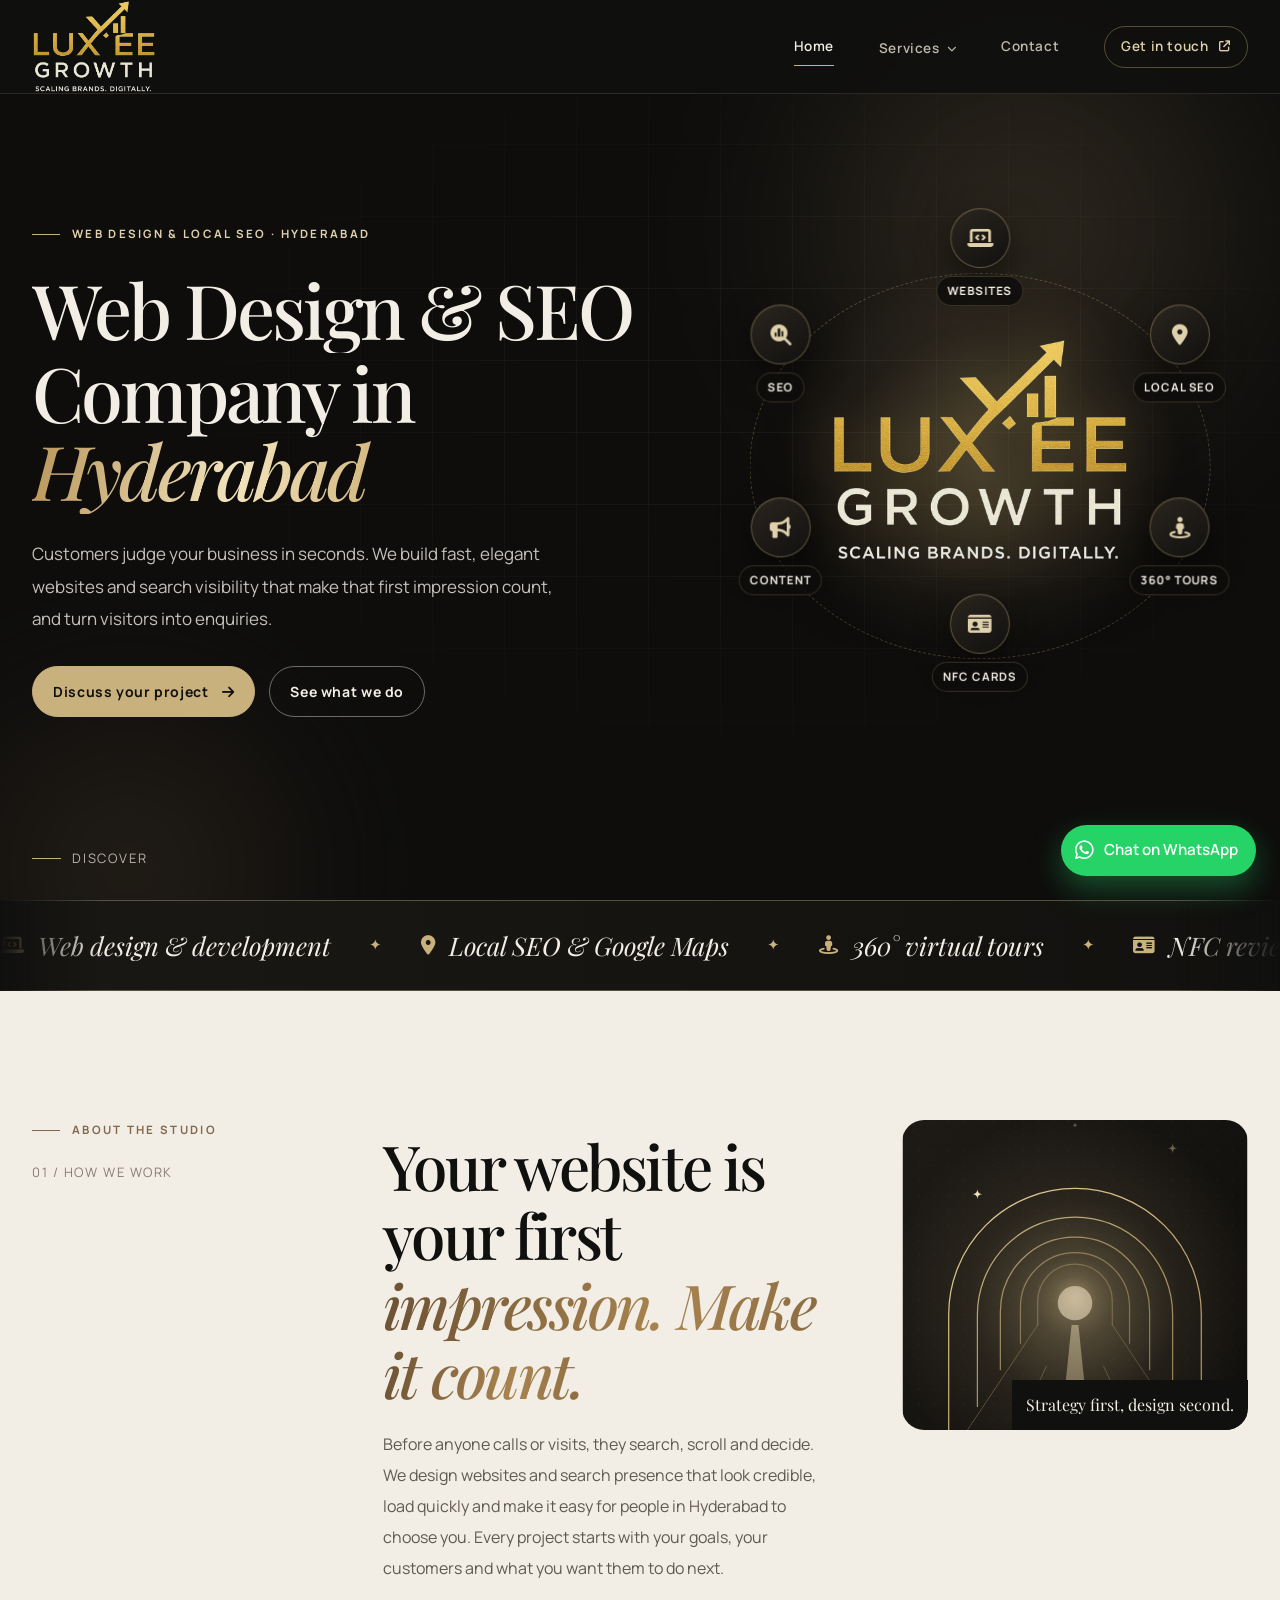
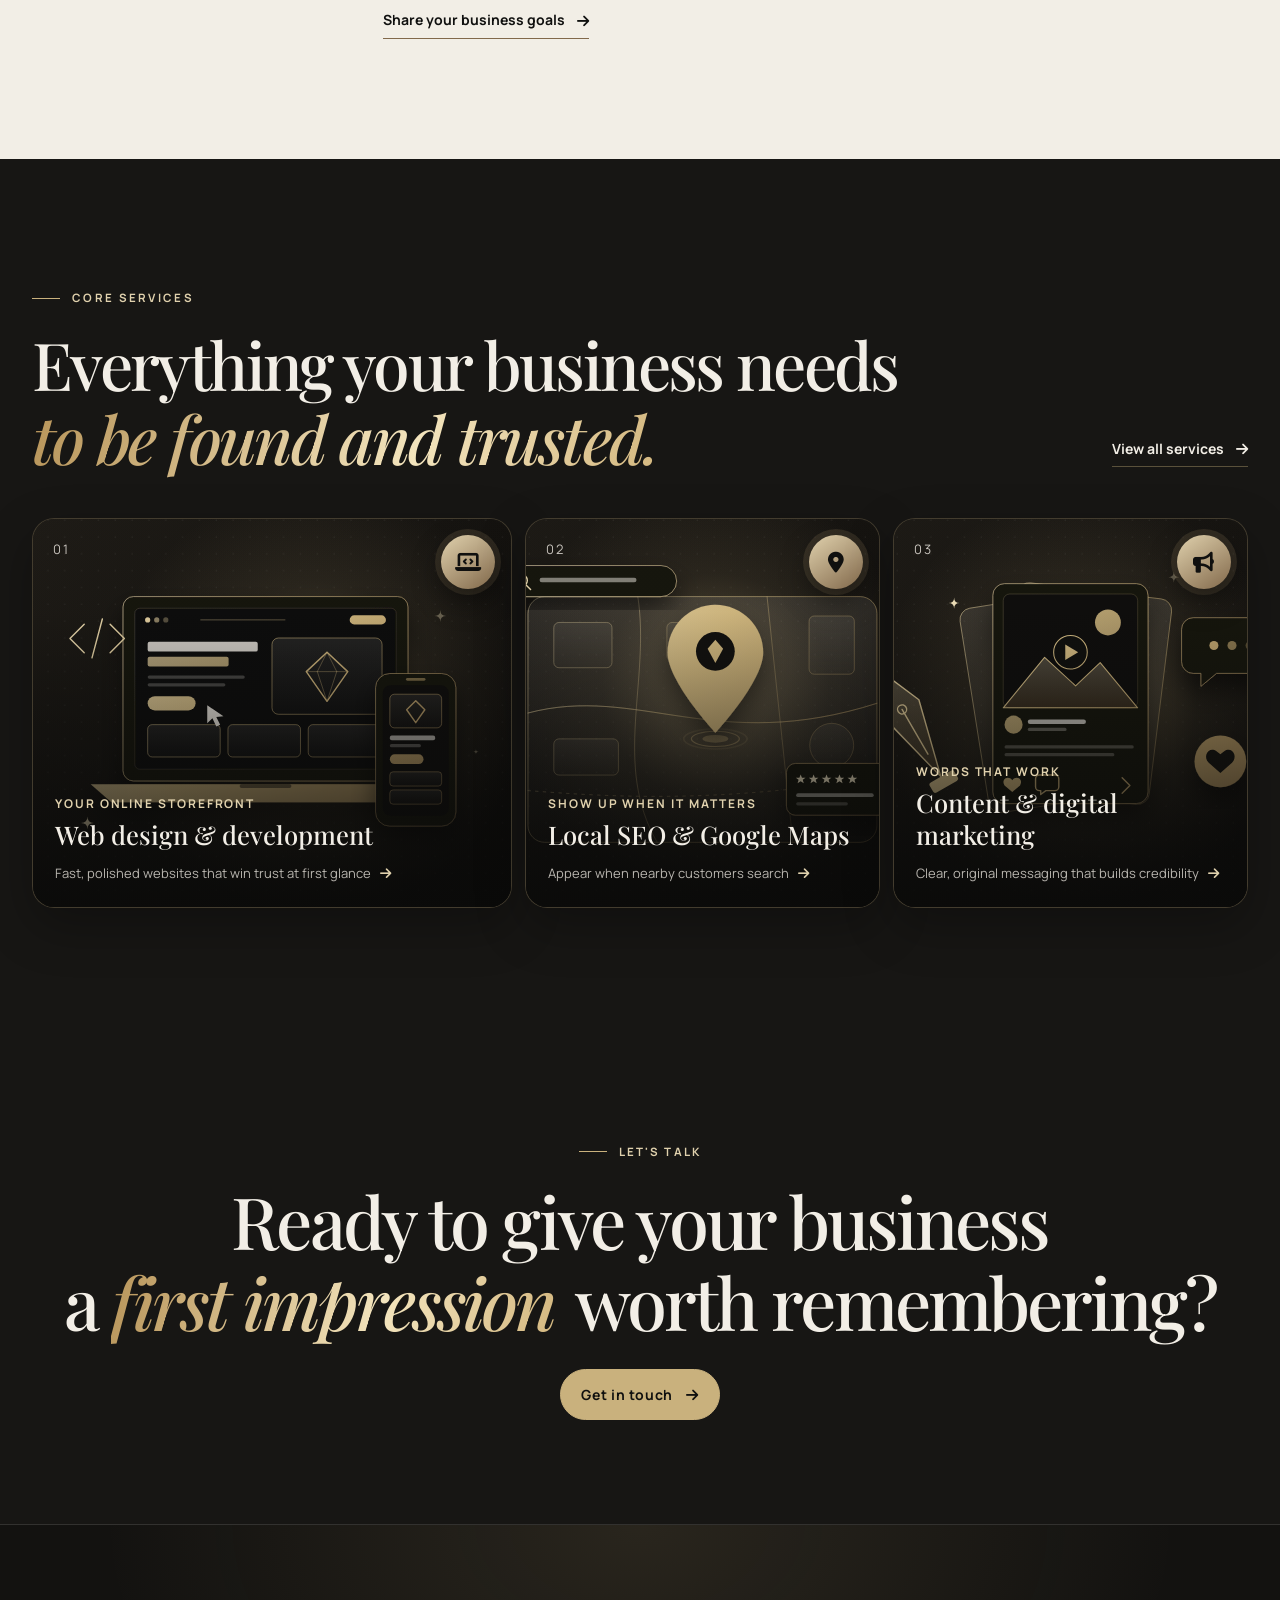
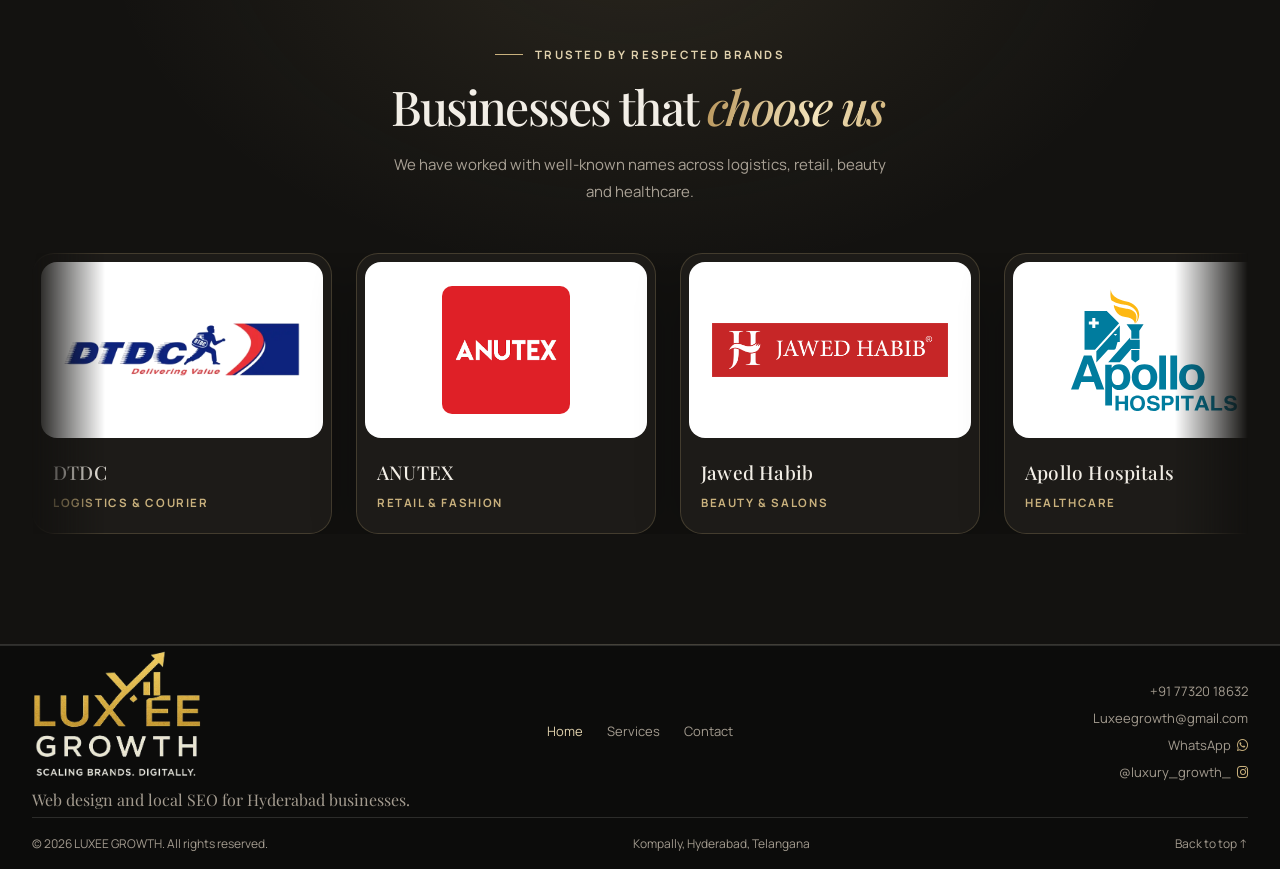
==== commit 68b51962: "Restore small Services dropdown (click Services beside Home)" ====
--- a/index.html
+++ b/index.html
@@ -76,7 +76,17 @@
             </a>
             <nav class="nav-menu" id="nav-menu" aria-label="Main navigation">
                 <a class="nav-link" href="index.html" aria-current="page">Home</a>
-                <a class="nav-link" href="services.html">Services</a>
+                <div class="nav-dropdown" id="services-dropdown">
+                    <a class="nav-link nav-dropdown-toggle" href="services.html" aria-haspopup="true" aria-expanded="false">Services <i class="fa-solid fa-chevron-down nav-caret" aria-hidden="true"></i></a>
+                    <div class="nav-dropdown-menu" role="menu" aria-label="Services">
+                        <a class="nav-dropdown-item" href="services.html#local-search" role="menuitem"><i class="fa-solid fa-location-dot" aria-hidden="true"></i>Local search &amp; Google Business Profile</a>
+                        <a class="nav-dropdown-item" href="services.html#virtual-tours" role="menuitem"><i class="fa-solid fa-street-view" aria-hidden="true"></i>360° photography &amp; virtual tours</a>
+                        <a class="nav-dropdown-item" href="services.html#nfc-cards" role="menuitem"><i class="fa-solid fa-id-card" aria-hidden="true"></i>NFC review &amp; digital business cards</a>
+                        <a class="nav-dropdown-item" href="services.html#content" role="menuitem"><i class="fa-solid fa-bullhorn" aria-hidden="true"></i>Digital marketing &amp; content creation</a>
+                        <a class="nav-dropdown-item" href="services.html#web-design" role="menuitem"><i class="fa-solid fa-laptop-code" aria-hidden="true"></i>Websites that make the next step clear</a>
+                        <a class="nav-dropdown-item" href="services.html#search" role="menuitem"><i class="fa-solid fa-magnifying-glass-chart" aria-hidden="true"></i>Search engine optimisation</a>
+                    </div>
+                </div>
                 <a class="nav-link" href="contact.html">Contact</a>
                 <a class="nav-link nav-link-cta" href="contact.html">Get in touch <i
                         class="fa-solid fa-arrow-up-right-from-square" aria-hidden="true"></i></a>
--- a/styles.css
+++ b/styles.css
@@ -3334,3 +3334,146 @@
         margin-top: 118px;
     }
 }
+
+/* ---------- Services nav dropdown ---------- */
+.nav-dropdown {
+    position: relative;
+    display: inline-block;
+}
+
+.nav-dropdown-toggle {
+    display: inline-flex;
+    align-items: center;
+    gap: 7px;
+}
+
+.nav-caret {
+    font-size: 0.7em;
+    transition: transform 220ms ease;
+}
+
+.nav-dropdown.is-open .nav-caret {
+    transform: rotate(180deg);
+}
+
+.nav-dropdown-menu {
+    position: absolute;
+    top: calc(100% + 12px);
+    left: 50%;
+    transform: translateX(-50%) translateY(8px);
+    min-width: 280px;
+    max-width: 360px;
+    padding: 8px;
+    border-radius: 16px;
+    background: rgba(16, 16, 15, 0.97);
+    border: 1px solid rgba(201, 177, 125, 0.28);
+    box-shadow: 0 28px 70px rgba(0, 0, 0, 0.55), 0 0 0 1px rgba(201, 177, 125, 0.08);
+    backdrop-filter: blur(14px);
+    -webkit-backdrop-filter: blur(14px);
+    opacity: 0;
+    visibility: hidden;
+    pointer-events: none;
+    transition: opacity 220ms ease, transform 220ms ease, visibility 220ms ease;
+    z-index: 1100;
+    box-sizing: border-box;
+    overflow-x: hidden;
+}
+
+.nav-dropdown.is-open .nav-dropdown-menu {
+    opacity: 1;
+    visibility: visible;
+    pointer-events: auto;
+    transform: translateX(-50%) translateY(0);
+}
+
+.nav-dropdown-item {
+    display: flex;
+    align-items: center;
+    gap: 12px;
+    padding: 11px 14px;
+    border-radius: 10px;
+    color: var(--ivory);
+    text-decoration: none;
+    font-size: 0.9rem;
+    line-height: 1.35;
+    box-sizing: border-box;
+    overflow: hidden;
+    word-break: break-word;
+    transition: background 200ms ease, color 200ms ease, transform 200ms ease;
+}
+
+.nav-dropdown-item i {
+    color: var(--gold);
+    width: 18px;
+    text-align: center;
+    font-size: 0.85rem;
+    flex-shrink: 0;
+}
+
+.nav-dropdown-item:hover,
+.nav-dropdown-item:focus-visible {
+    background: rgba(201, 177, 125, 0.12);
+    color: var(--gold-light);
+    transform: translateX(4px);
+}
+
+@media (max-width: 960px) {
+    .nav-dropdown {
+        display: block;
+        width: 100%;
+        overflow-x: hidden;
+    }
+
+    .nav-dropdown-toggle {
+        width: 100%;
+        justify-content: space-between;
+        box-sizing: border-box;
+        overflow: hidden;
+    }
+
+    .nav-dropdown-menu {
+        position: static;
+        transform: none;
+        left: auto;
+        top: auto;
+        min-width: 0;
+        width: 100%;
+        max-width: 100%;
+        margin: 8px 0 12px;
+        padding: 8px;
+        max-height: 0;
+        overflow-x: hidden;
+        overflow-y: hidden;
+        opacity: 1;
+        visibility: visible;
+        pointer-events: none;
+        box-sizing: border-box;
+        transition: max-height 320ms ease, padding 320ms ease;
+    }
+
+    .nav-dropdown.is-open .nav-dropdown-menu {
+        max-height: 80vh;
+        overflow-y: auto;
+        pointer-events: auto;
+    }
+
+    .nav-dropdown.is-open .nav-caret {
+        transform: rotate(180deg);
+    }
+
+    .nav-dropdown-item {
+        width: 100%;
+        max-width: 100%;
+        padding: 12px 14px;
+        font-size: 0.92rem;
+        box-sizing: border-box;
+        overflow: hidden;
+        word-break: break-word;
+        transform: none;
+    }
+
+    .nav-dropdown-item:hover,
+    .nav-dropdown-item:focus-visible {
+        transform: none;
+    }
+}
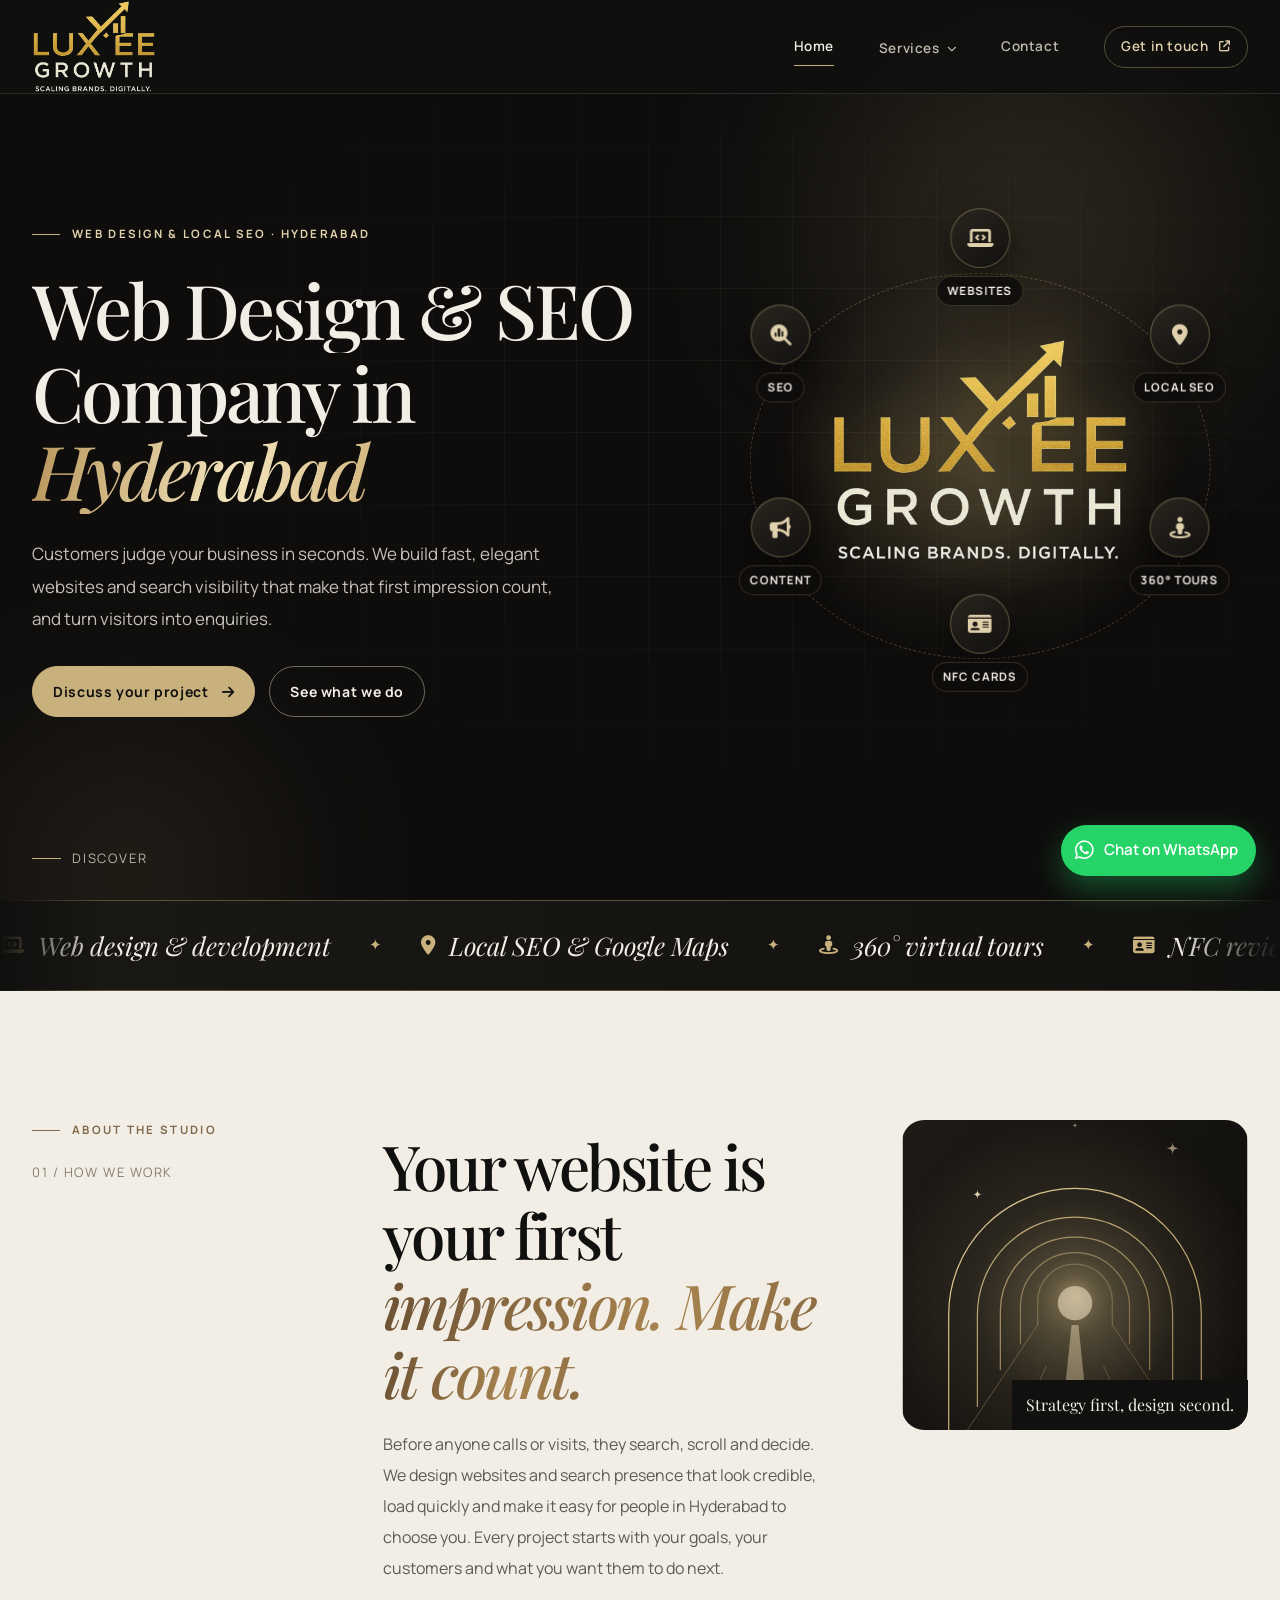
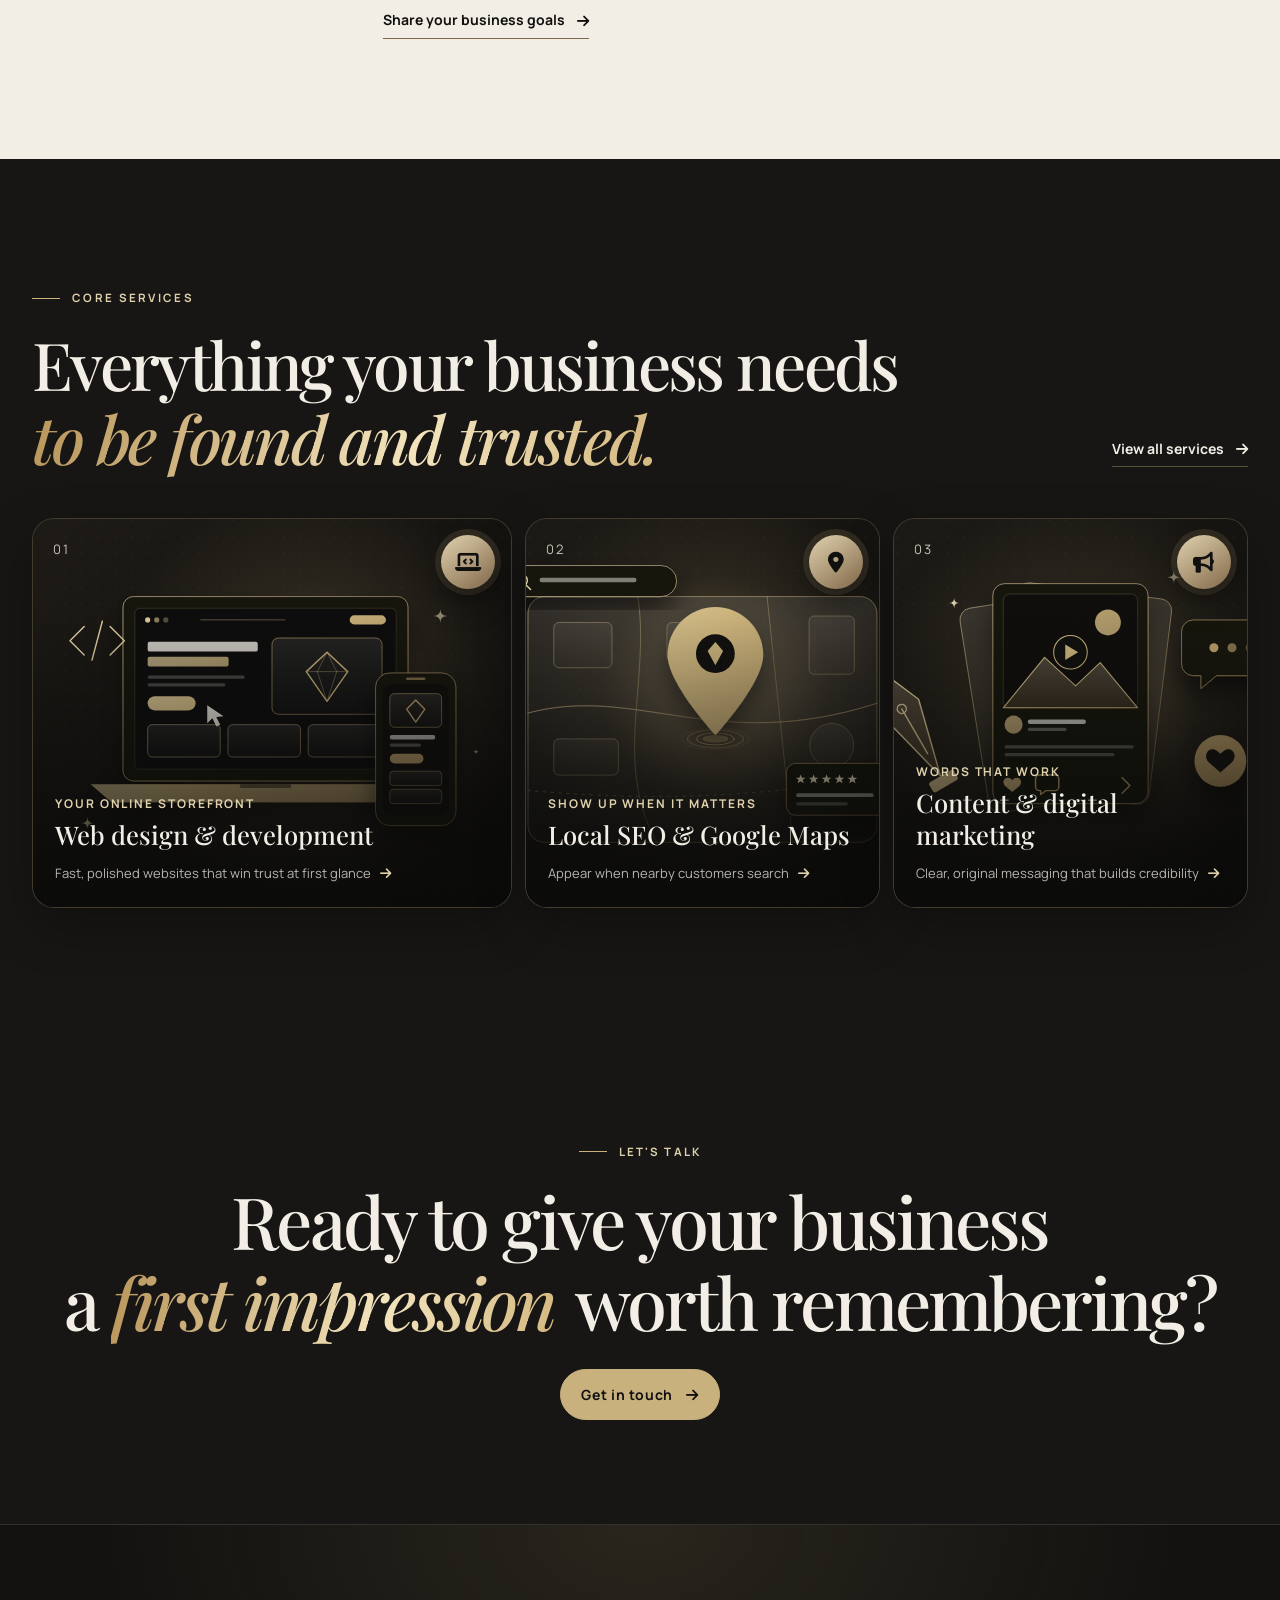
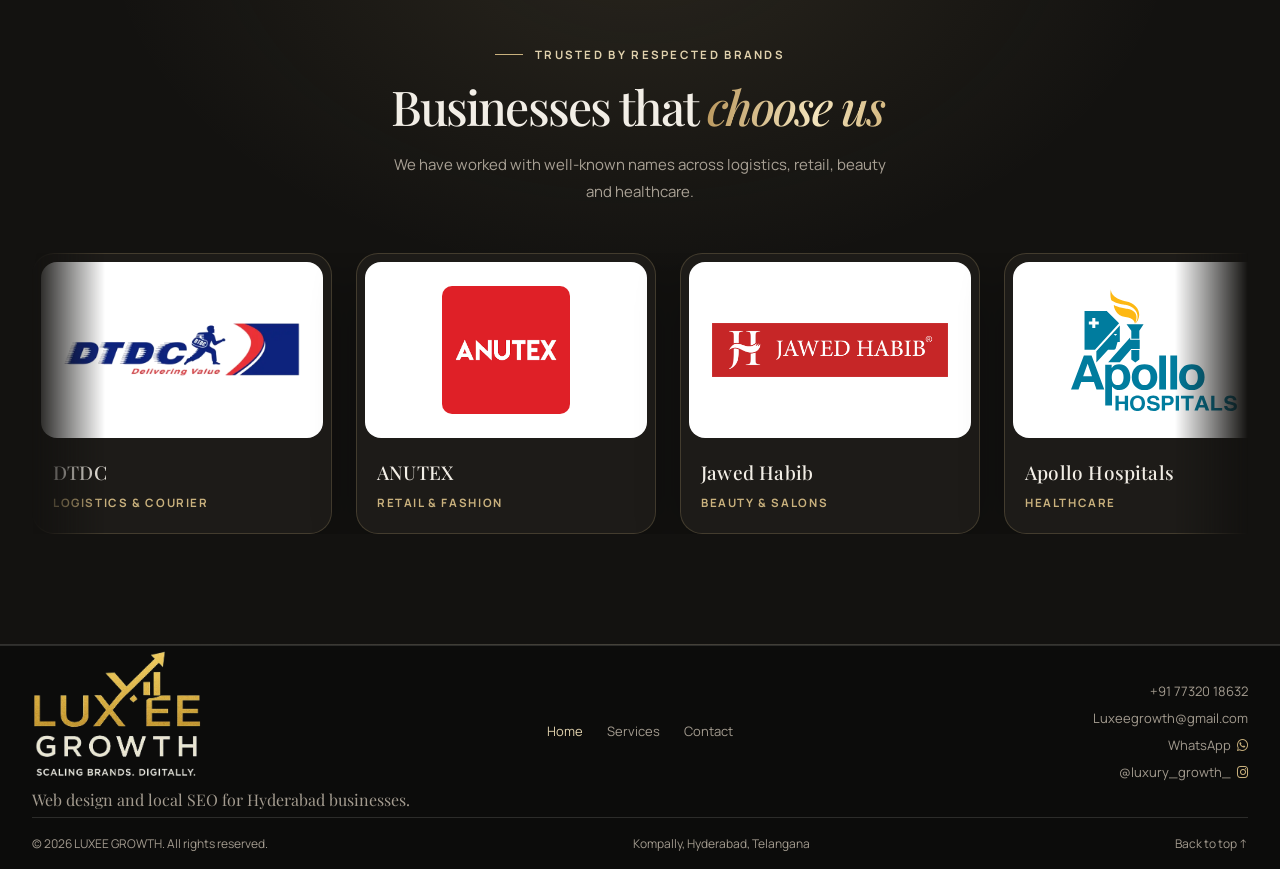
==== commit 4b390333: "Bump cache versions for restored dropdown" ====
--- a/index.html
+++ b/index.html
@@ -55,7 +55,7 @@
         href="https://fonts.googleapis.com/css2?family=Manrope:wght@400;500;600;700&family=Playfair+Display:wght@500;600;700&display=swap"
         rel="stylesheet">
     <link rel="stylesheet" href="https://cdnjs.cloudflare.com/ajax/libs/font-awesome/6.4.0/css/all.min.css">
-    <link rel="stylesheet" href="styles.css?v=18">
+    <link rel="stylesheet" href="styles.css?v=20">
     <style>
         /* Trust bar (new): lightweight styling, move into styles.css if you prefer */
         .trust-bar .trust-list { list-style: none; margin: 0 auto; padding: 28px 20px; max-width: 1200px; display: grid; grid-template-columns: repeat(auto-fit, minmax(220px, 1fr)); gap: 20px 32px; }
@@ -64,7 +64,7 @@
         .trust-bar .trust-list strong { display: block; font-weight: 600; }
         .trust-bar .trust-list span { opacity: 0.75; }
     </style>
-    <script src="scripts.js?v=3" defer></script>
+    <script src="scripts.js?v=5" defer></script>
 </head>
 
 <body id="top" data-page="home">
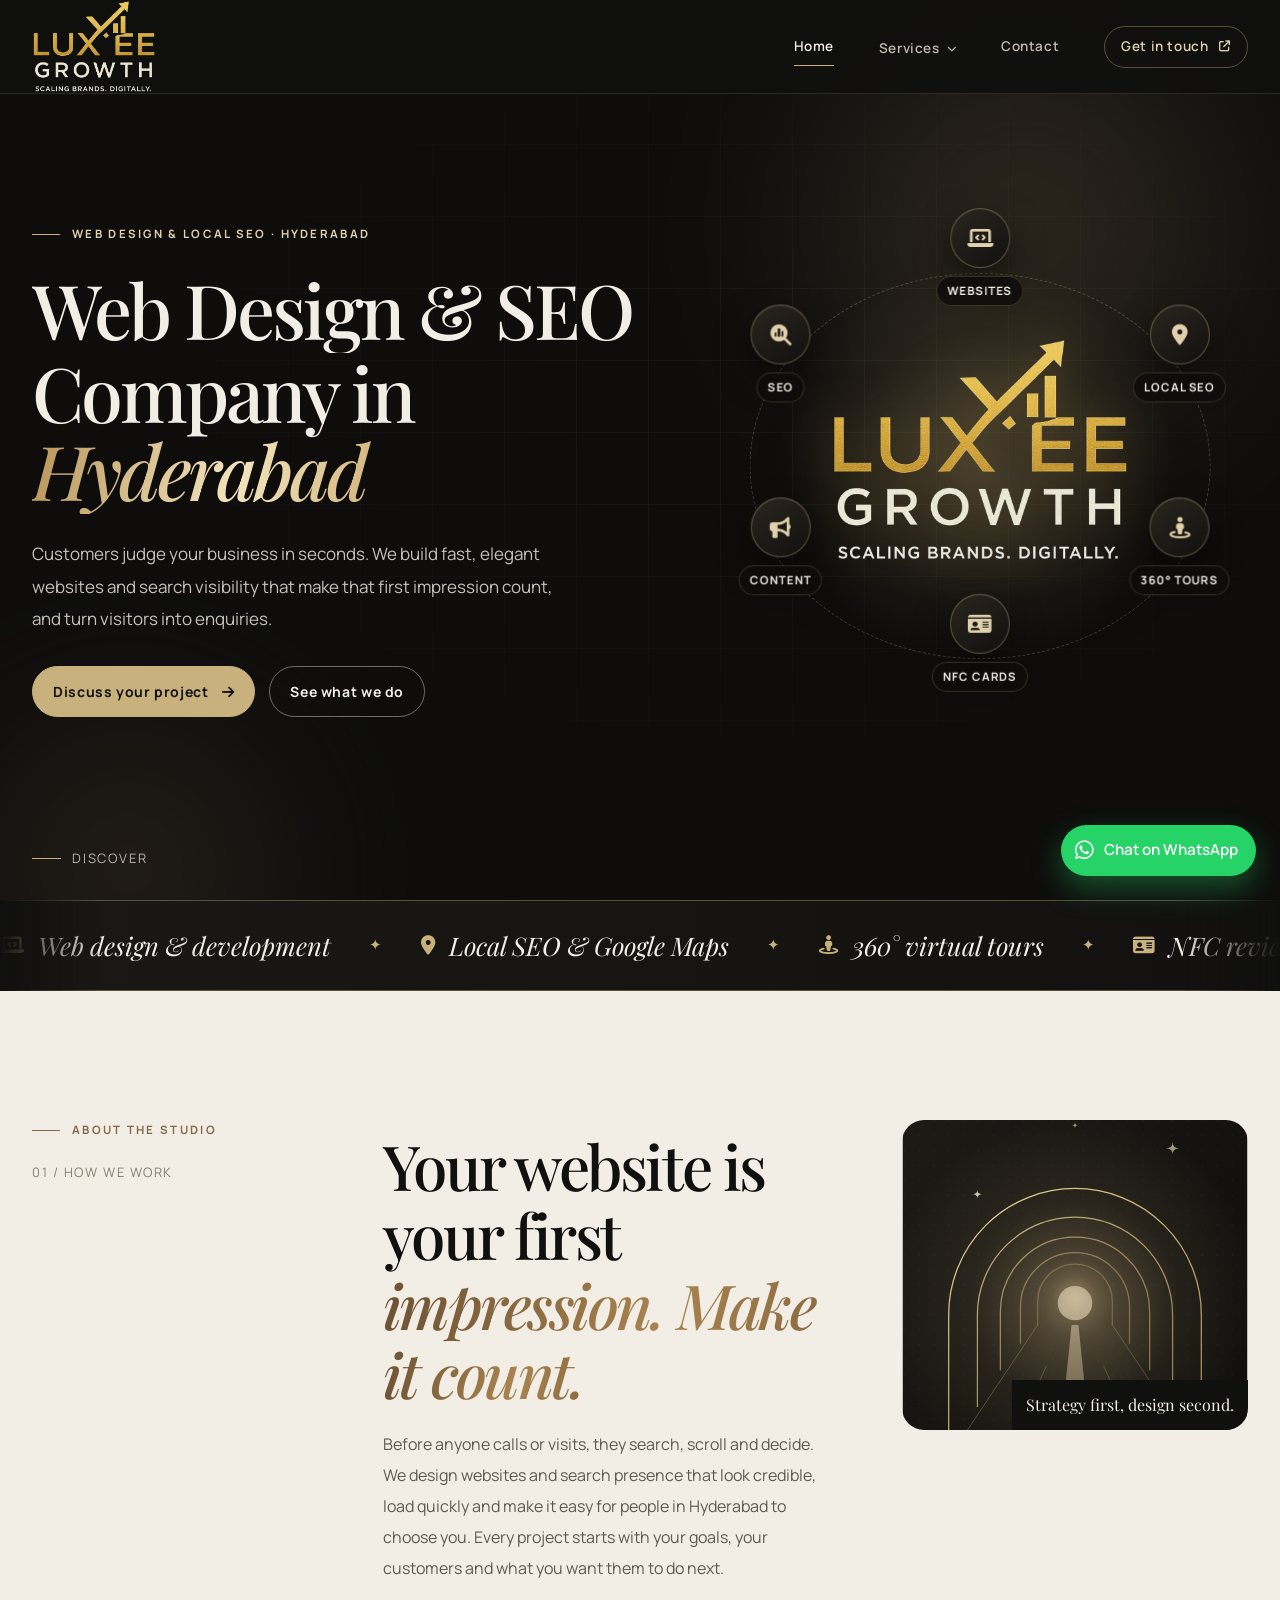
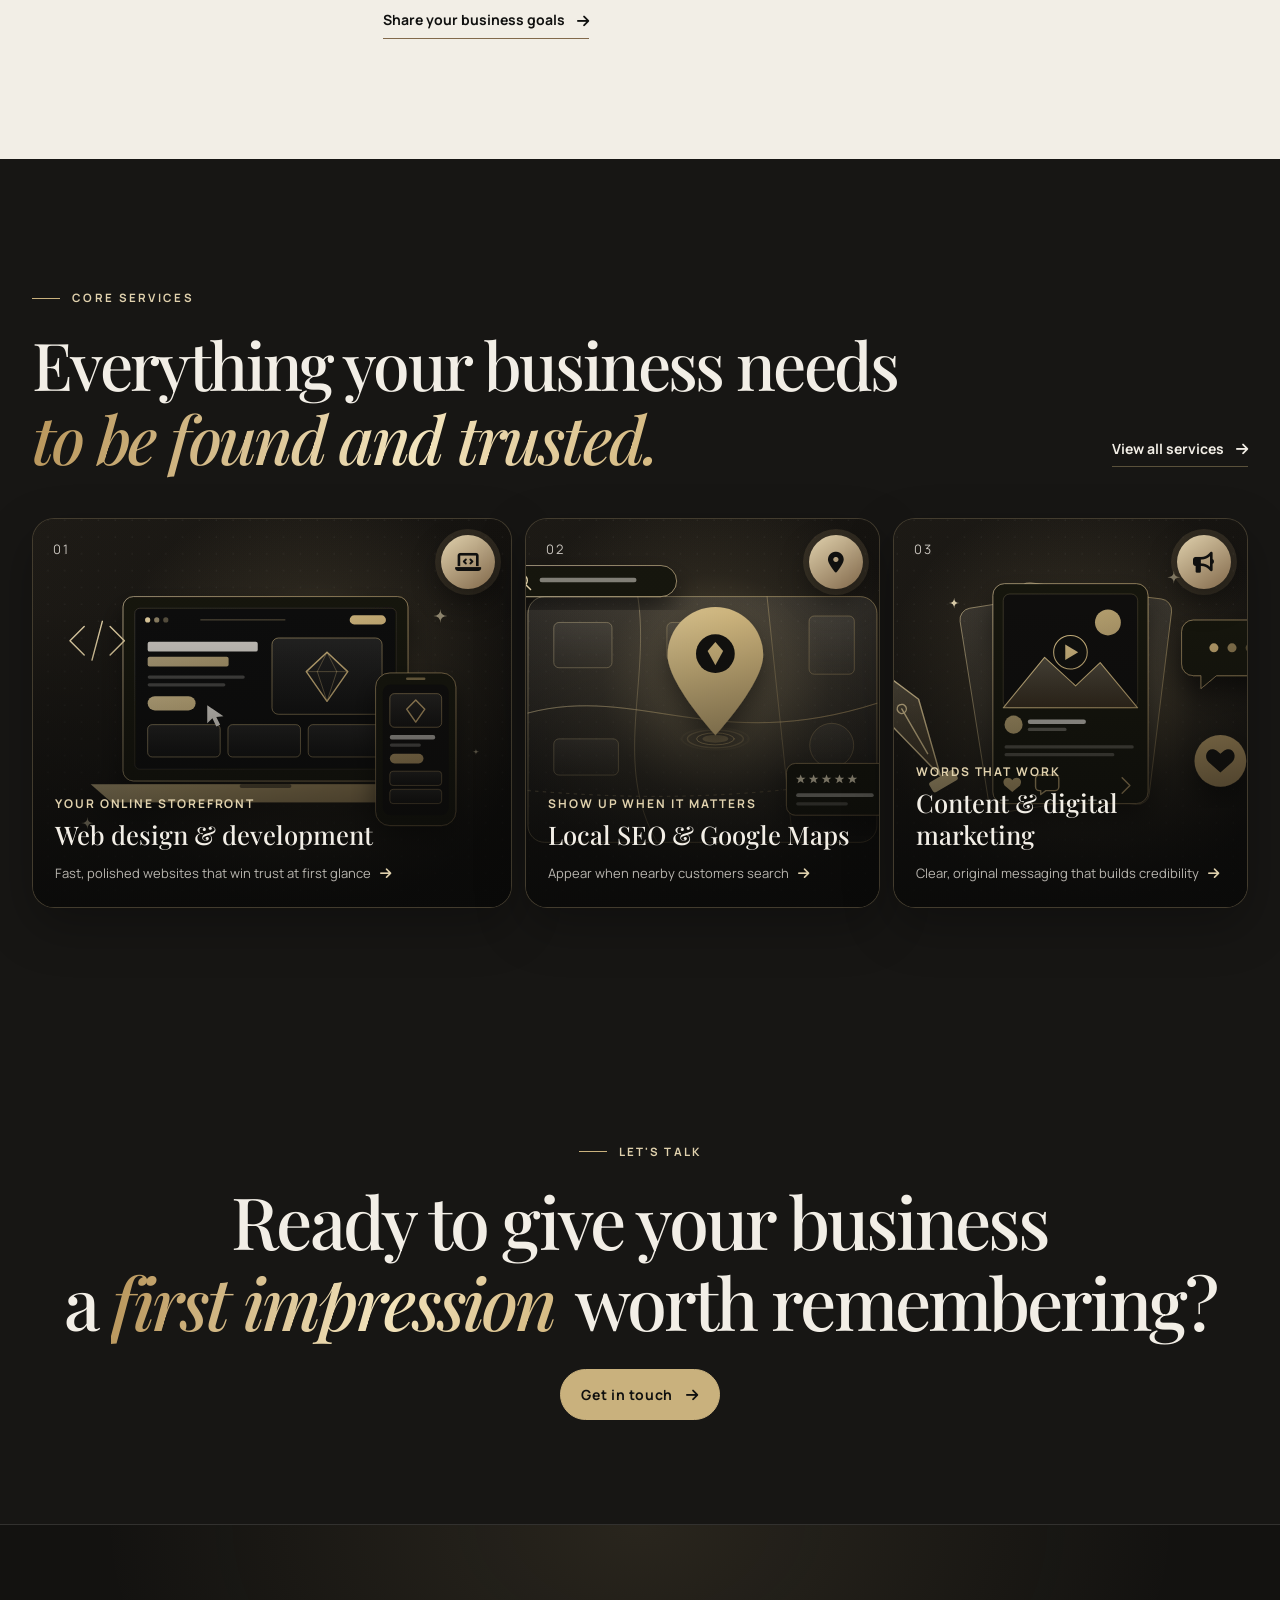
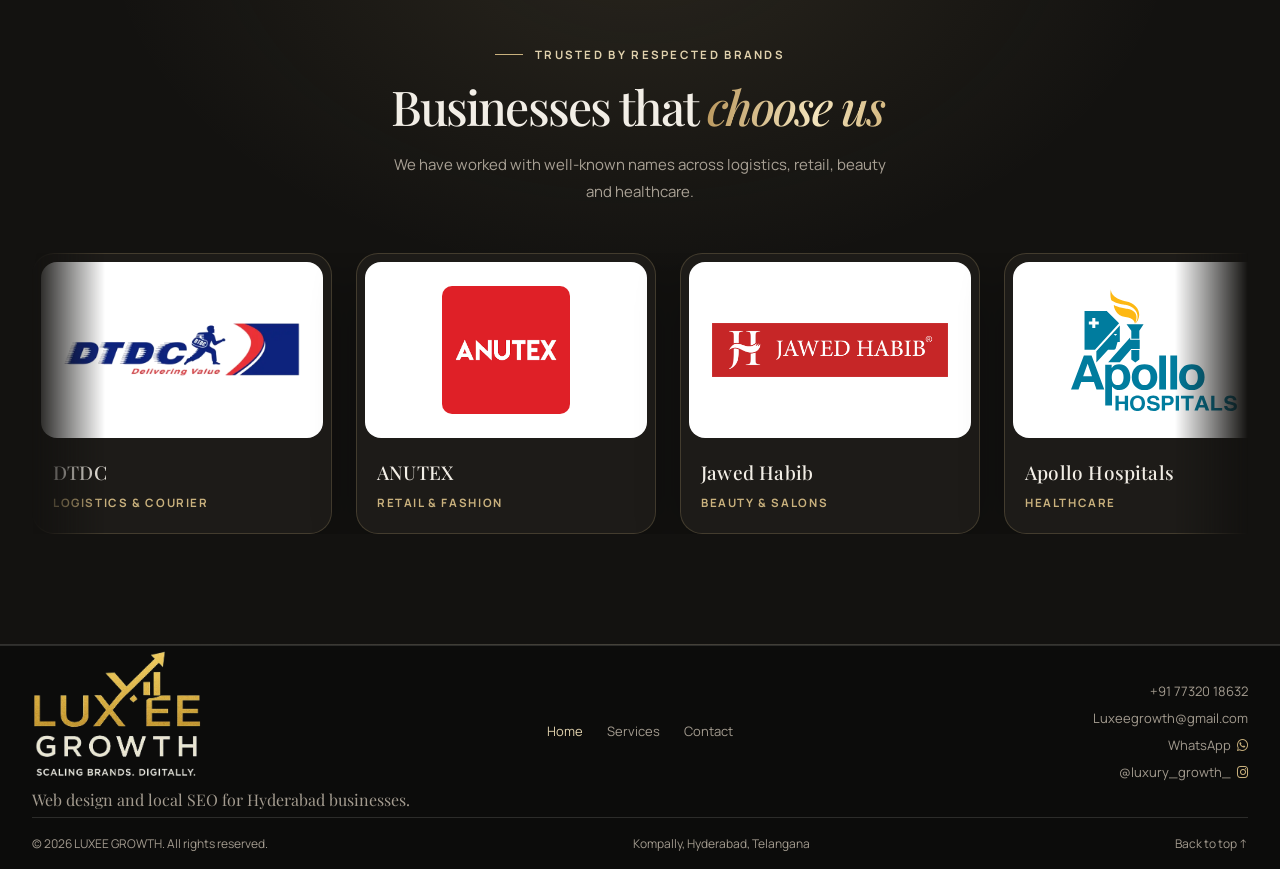
==== commit f3088718: "Make Services dropdown fully responsive and platform-independent" ====
--- a/index.html
+++ b/index.html
@@ -55,7 +55,7 @@
         href="https://fonts.googleapis.com/css2?family=Manrope:wght@400;500;600;700&family=Playfair+Display:wght@500;600;700&display=swap"
         rel="stylesheet">
     <link rel="stylesheet" href="https://cdnjs.cloudflare.com/ajax/libs/font-awesome/6.4.0/css/all.min.css">
-    <link rel="stylesheet" href="styles.css?v=20">
+    <link rel="stylesheet" href="styles.css?v=21">
     <style>
         /* Trust bar (new): lightweight styling, move into styles.css if you prefer */
         .trust-bar .trust-list { list-style: none; margin: 0 auto; padding: 28px 20px; max-width: 1200px; display: grid; grid-template-columns: repeat(auto-fit, minmax(220px, 1fr)); gap: 20px 32px; }
--- a/styles.css
+++ b/styles.css
@@ -3361,8 +3361,9 @@
     top: calc(100% + 12px);
     left: 50%;
     transform: translateX(-50%) translateY(8px);
-    min-width: 280px;
-    max-width: 360px;
+    min-width: 0;
+    max-width: min(360px, calc(100vw - 32px));
+    width: auto;
     padding: 8px;
     border-radius: 16px;
     background: rgba(16, 16, 15, 0.97);
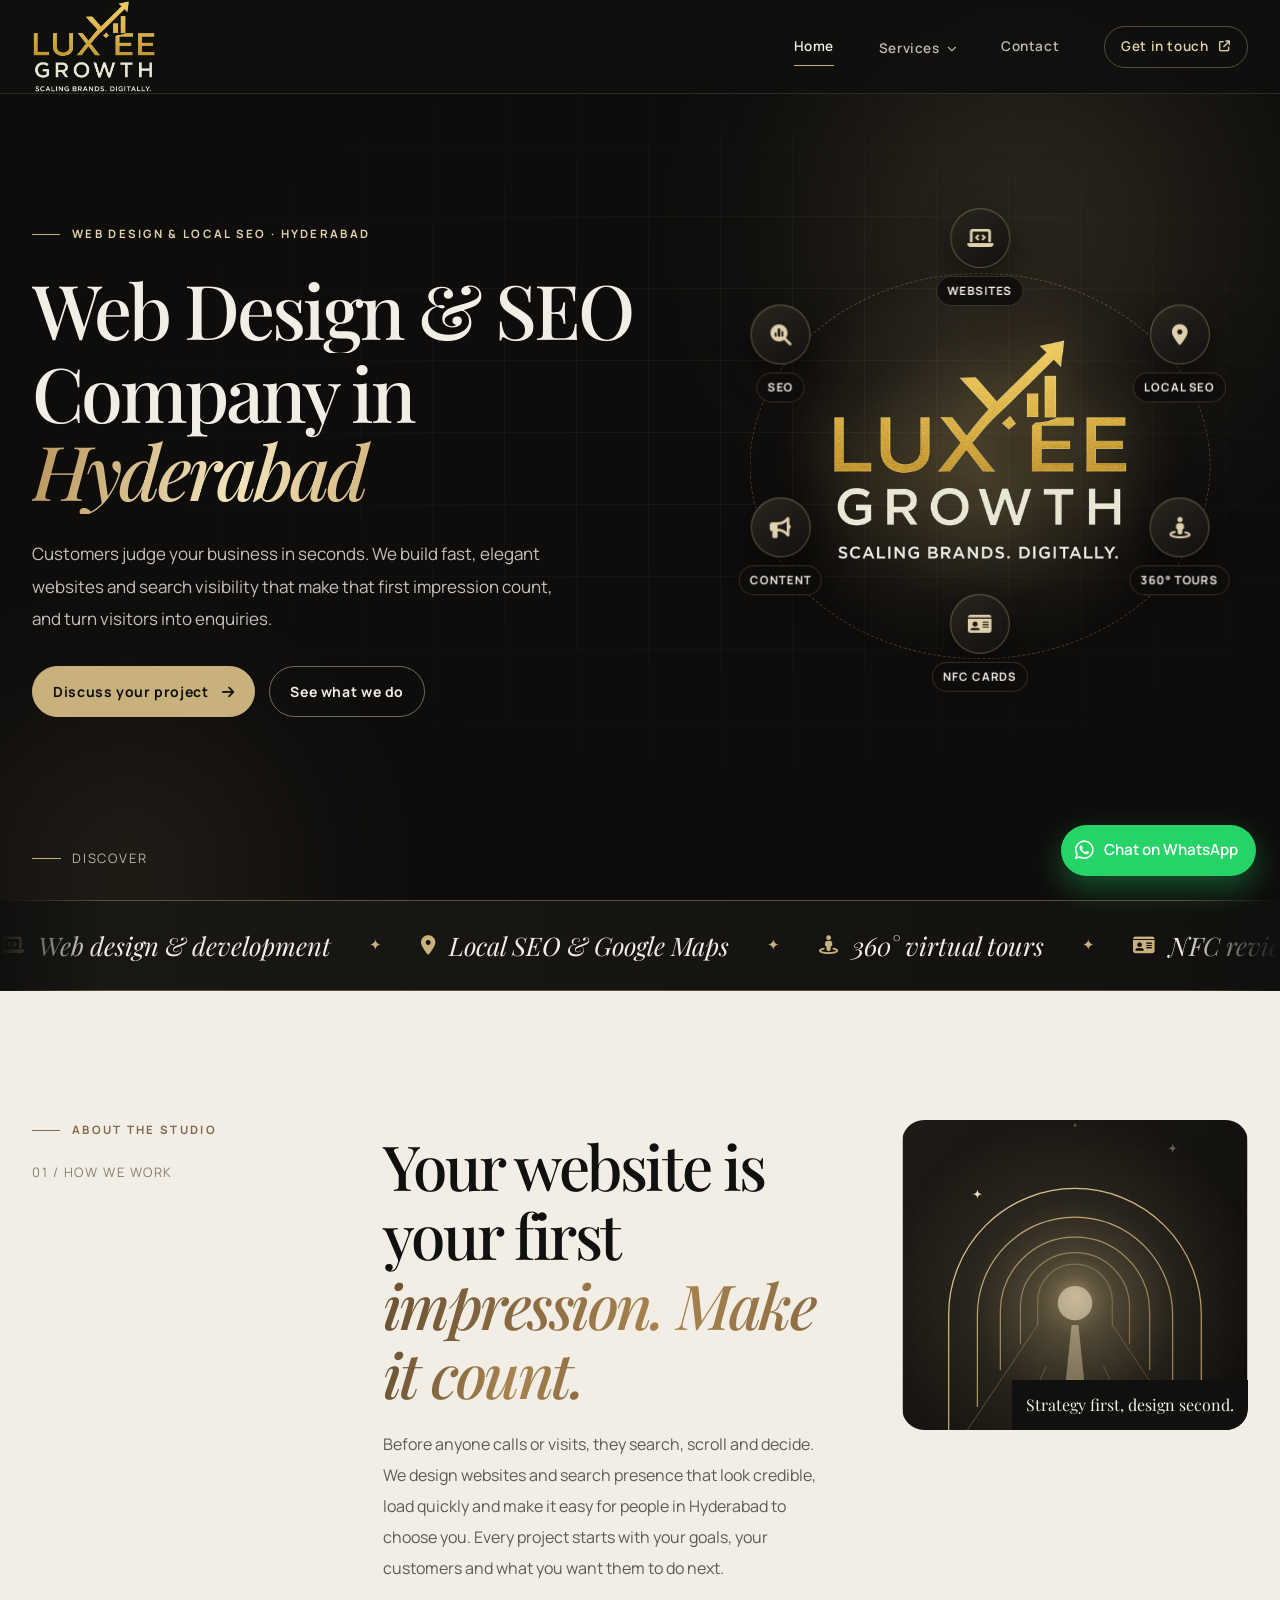
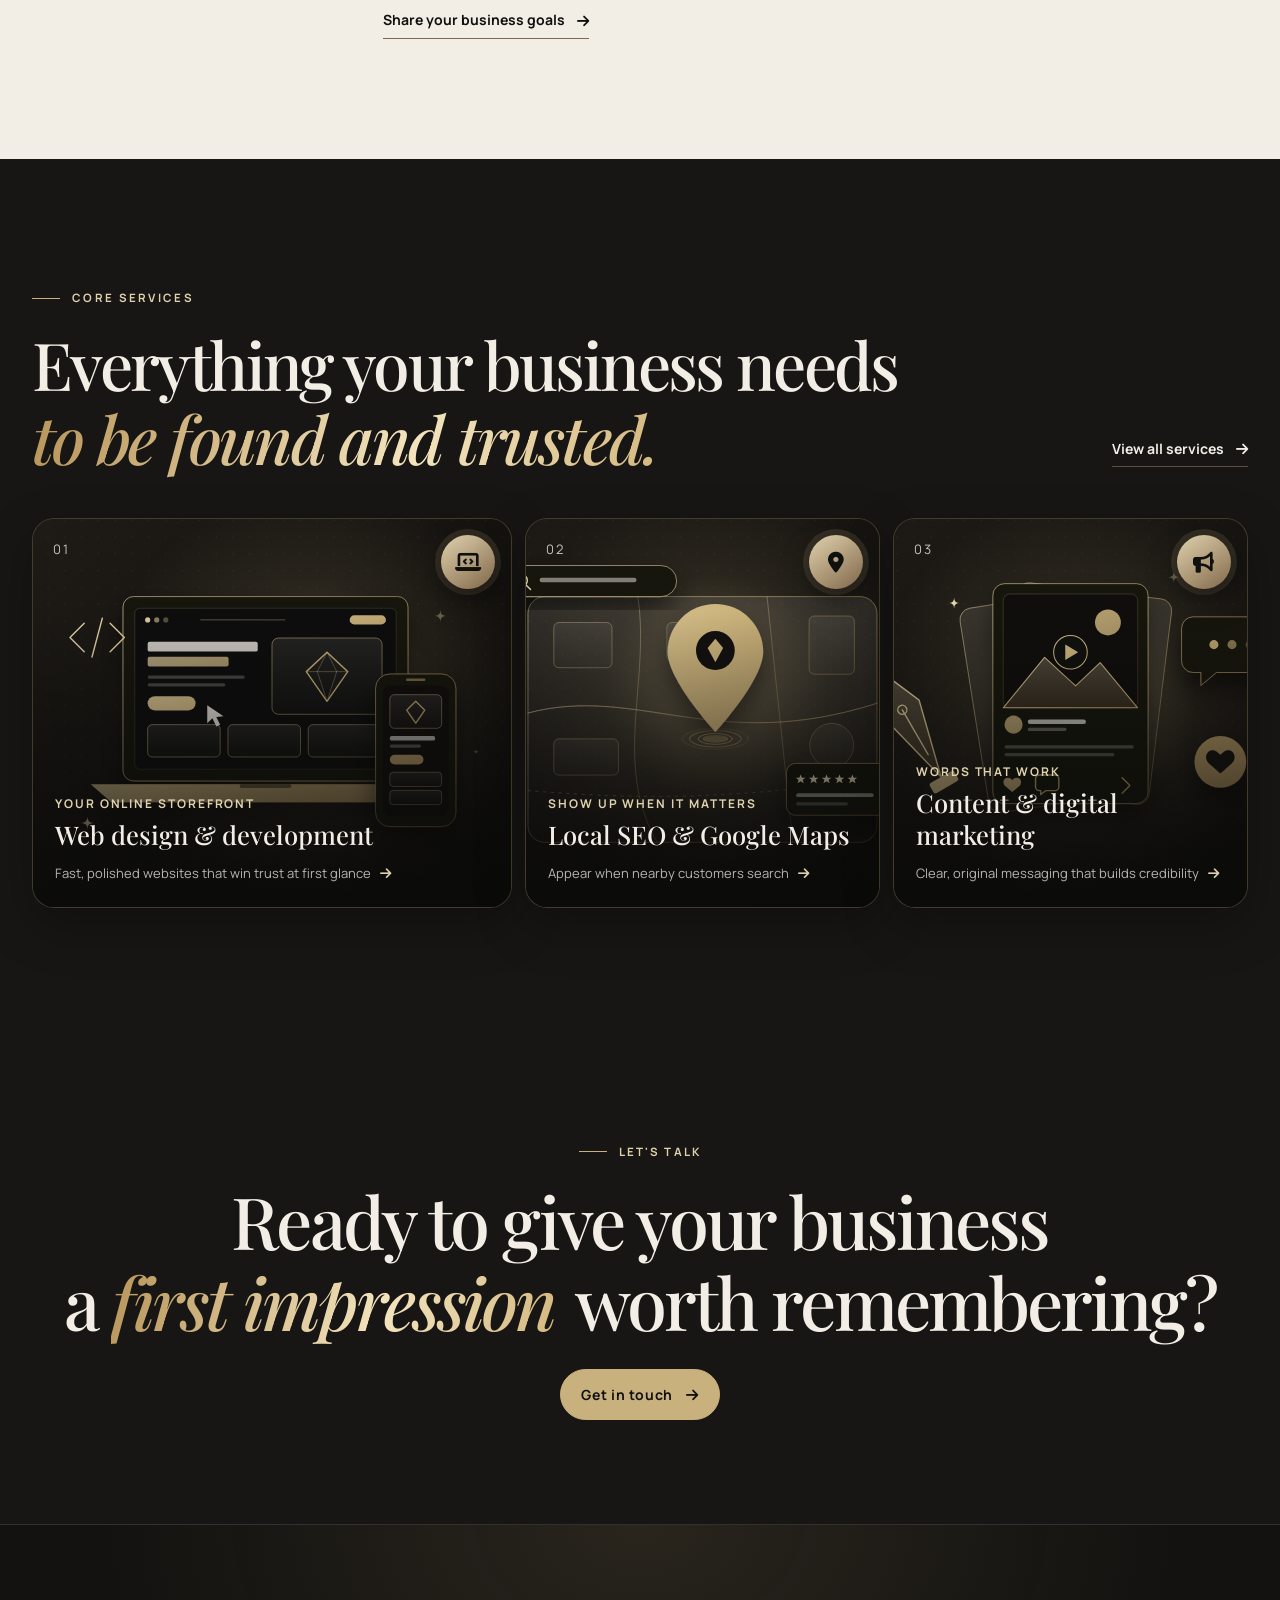
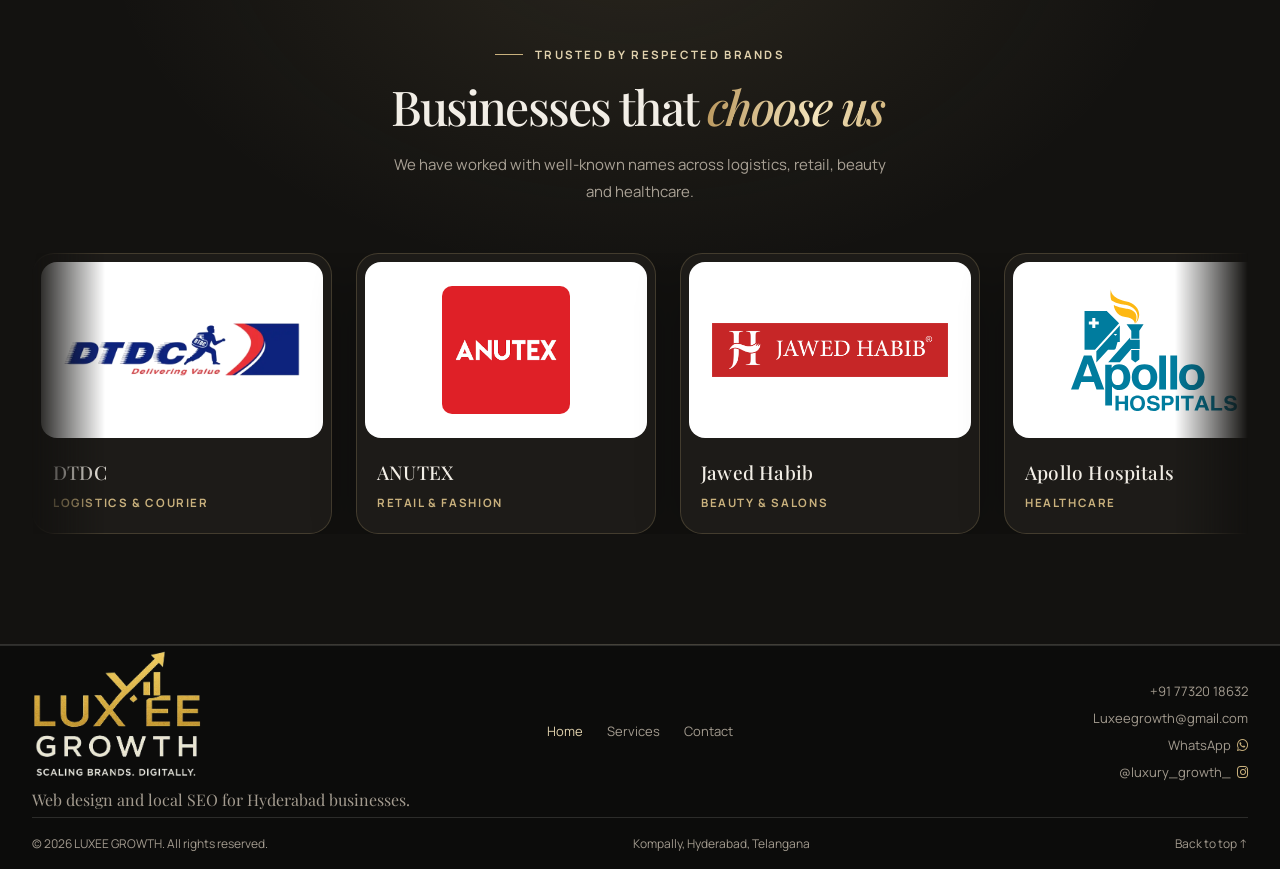
==== commit 547bdd58: "Fix mobile dropdown overflow: robust alignment and word-breaking" ====
--- a/index.html
+++ b/index.html
@@ -55,7 +55,7 @@
         href="https://fonts.googleapis.com/css2?family=Manrope:wght@400;500;600;700&family=Playfair+Display:wght@500;600;700&display=swap"
         rel="stylesheet">
     <link rel="stylesheet" href="https://cdnjs.cloudflare.com/ajax/libs/font-awesome/6.4.0/css/all.min.css">
-    <link rel="stylesheet" href="styles.css?v=21">
+    <link rel="stylesheet" href="styles.css?v=22">
     <style>
         /* Trust bar (new): lightweight styling, move into styles.css if you prefer */
         .trust-bar .trust-list { list-style: none; margin: 0 auto; padding: 28px 20px; max-width: 1200px; display: grid; grid-template-columns: repeat(auto-fit, minmax(220px, 1fr)); gap: 20px 32px; }
--- a/styles.css
+++ b/styles.css
@@ -22,6 +22,7 @@
 }
 
 html {
+    overflow-x: hidden;
     scroll-behavior: smooth;
     scroll-padding-top: 96px;
 }
@@ -1350,7 +1351,7 @@
         flex-direction: column;
         align-items: stretch;
         gap: 0;
-        padding: 0 8px 0 16px;
+        padding: 0 16px;
         overflow-x: hidden;
         border-bottom: 1px solid var(--line-gold);
         background: rgba(16, 16, 15, 0.98);
@@ -1360,7 +1361,7 @@
     }
 
     .nav-menu.active {
-        padding: 9px 24px 24px;
+        padding: 9px 16px 24px;
         clip-path: inset(0);
         pointer-events: auto;
     }
@@ -3463,14 +3464,24 @@
     }
 
     .nav-dropdown-item {
+        display: flex;
+        align-items: center;
         width: 100%;
         max-width: 100%;
+        min-width: 0;
         padding: 12px 14px;
         font-size: 0.92rem;
         box-sizing: border-box;
         overflow: hidden;
+        white-space: normal;
+        overflow-wrap: anywhere;
         word-break: break-word;
         transform: none;
+    }
+
+    .nav-dropdown-item i {
+        flex-shrink: 0;
+        min-width: 18px;
     }
 
     .nav-dropdown-item:hover,
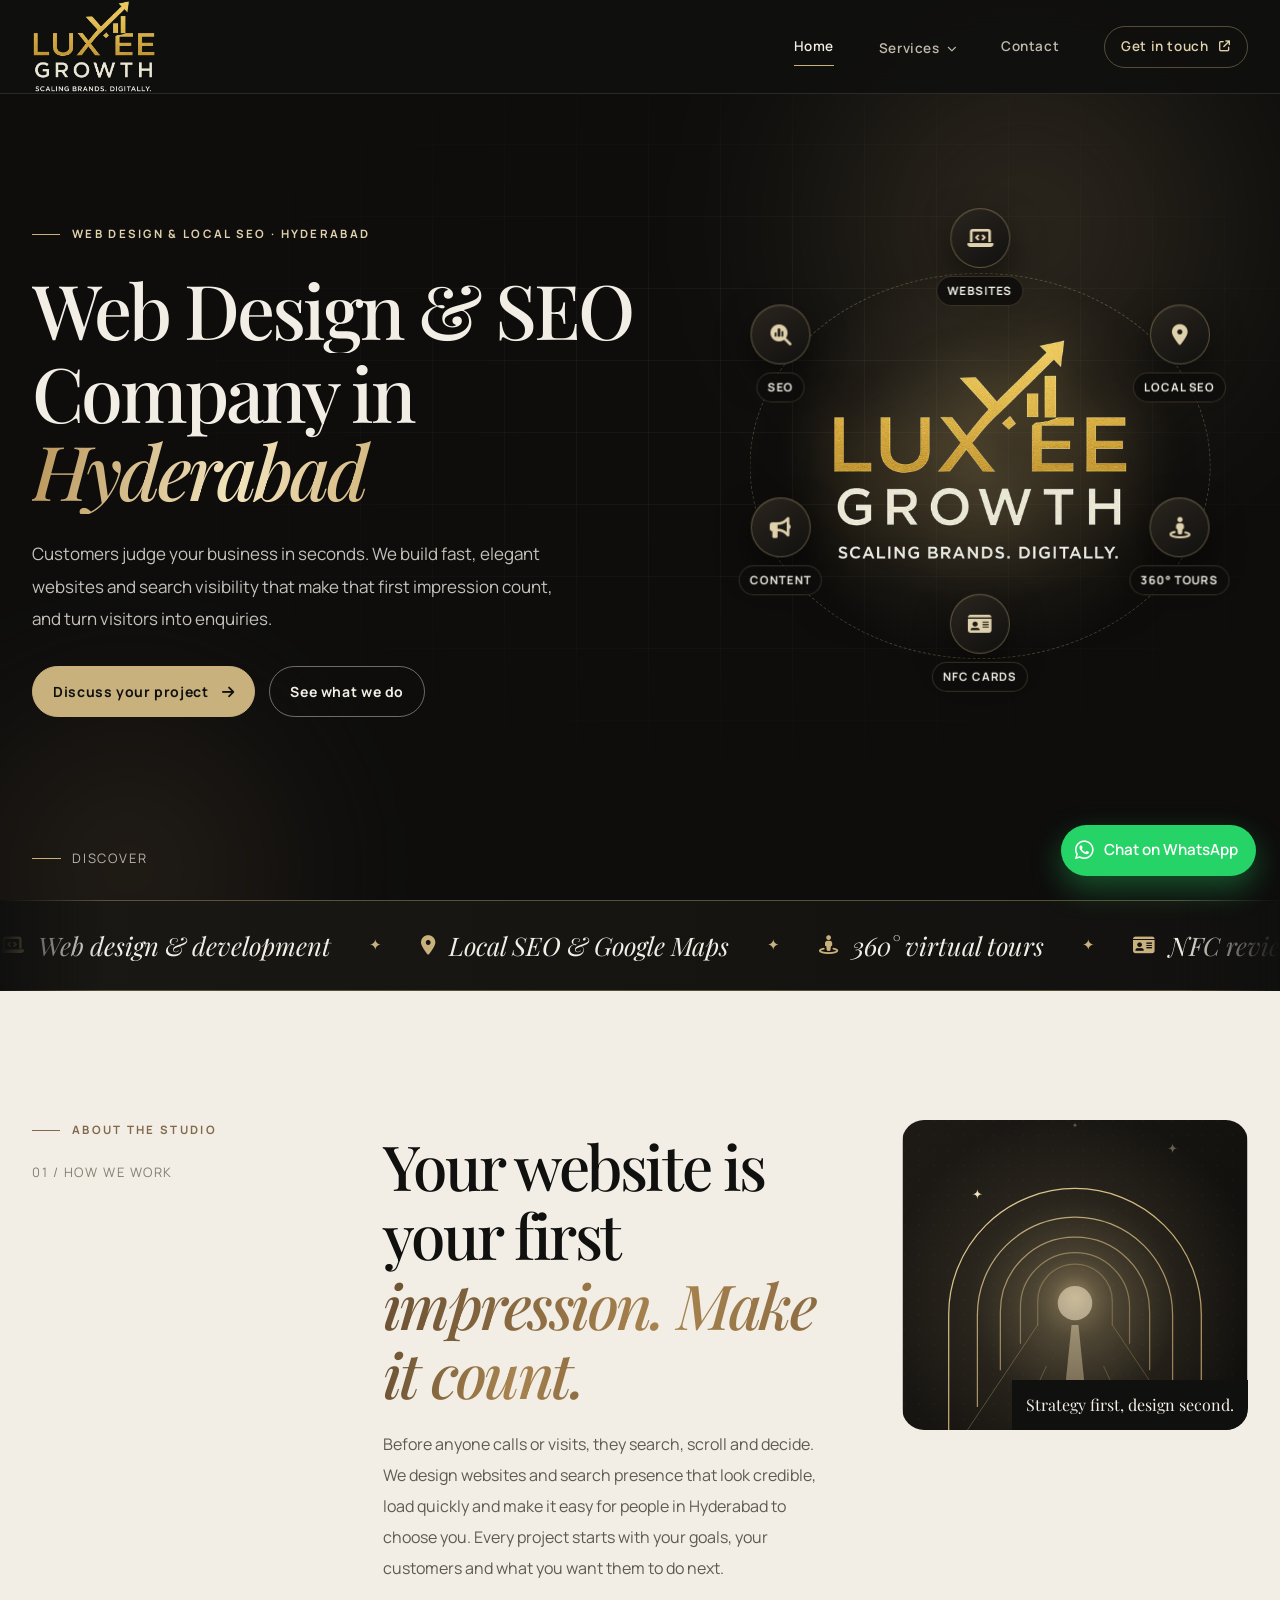
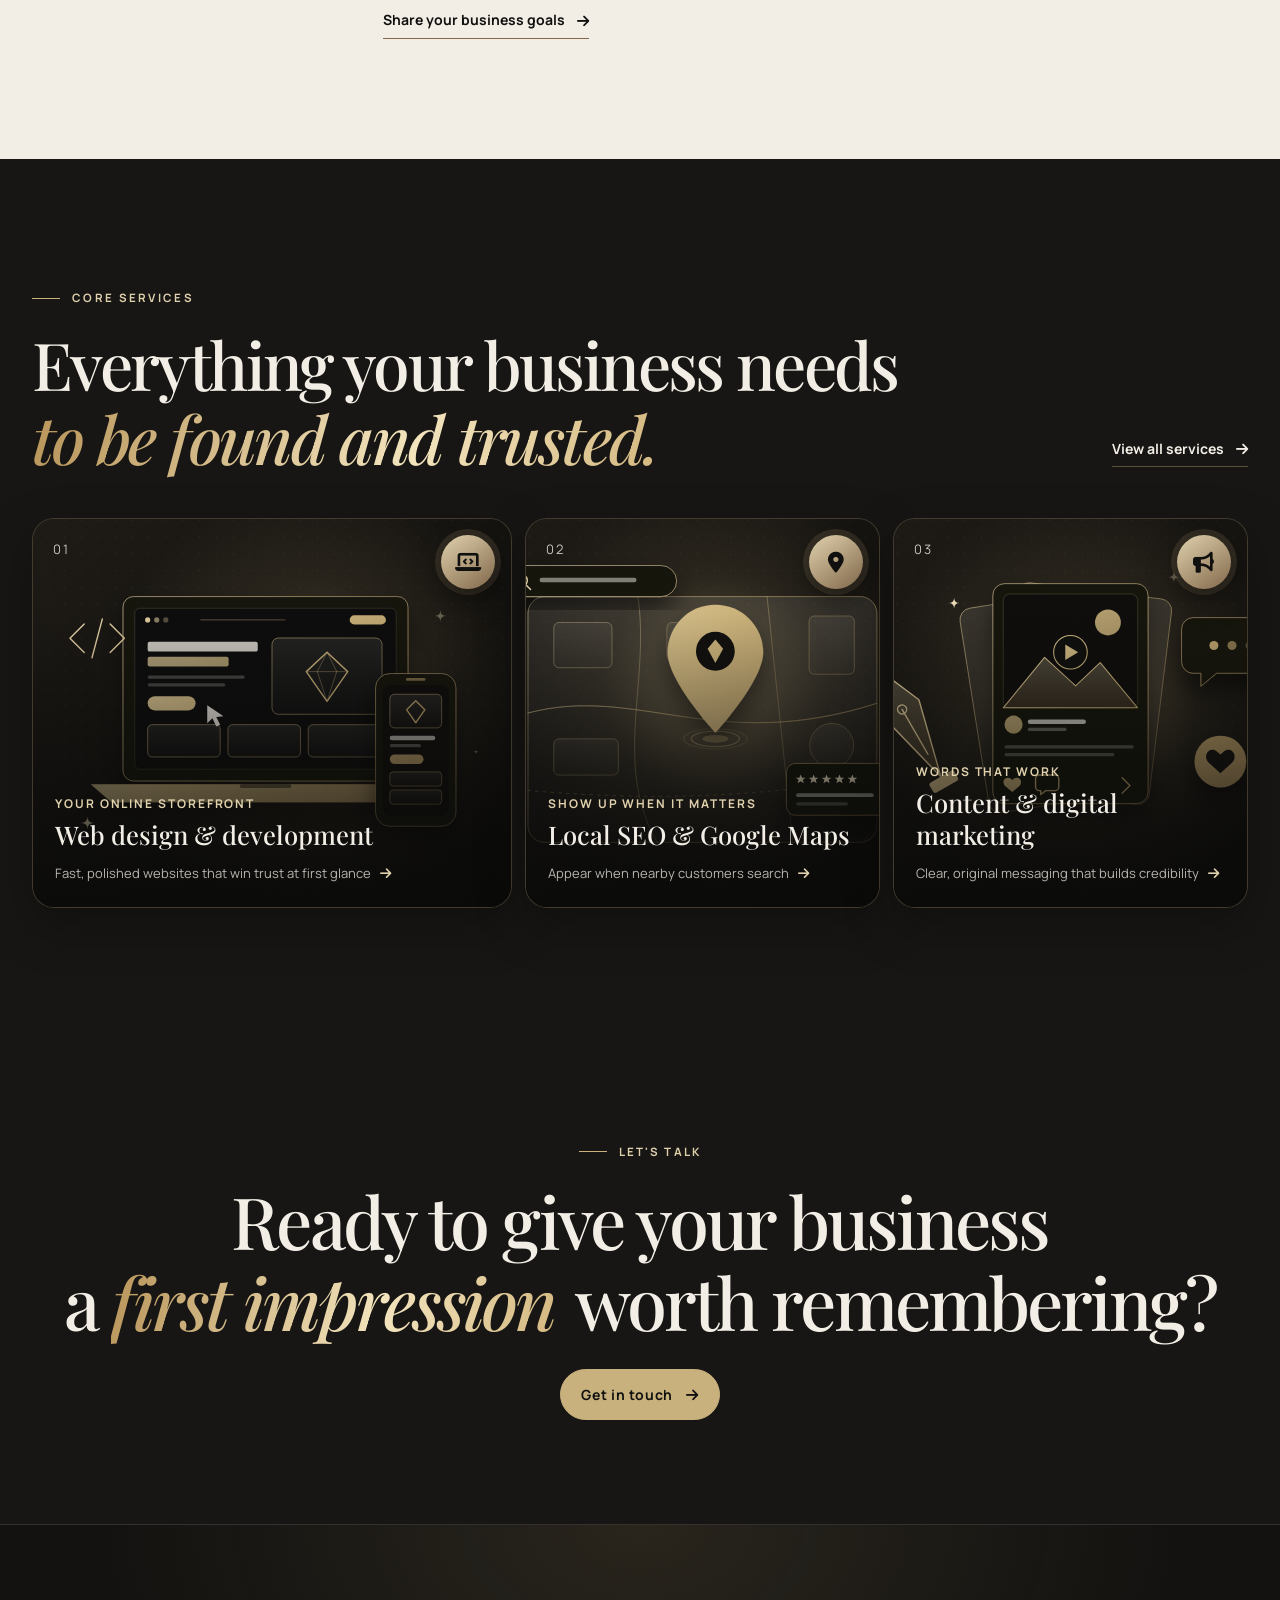
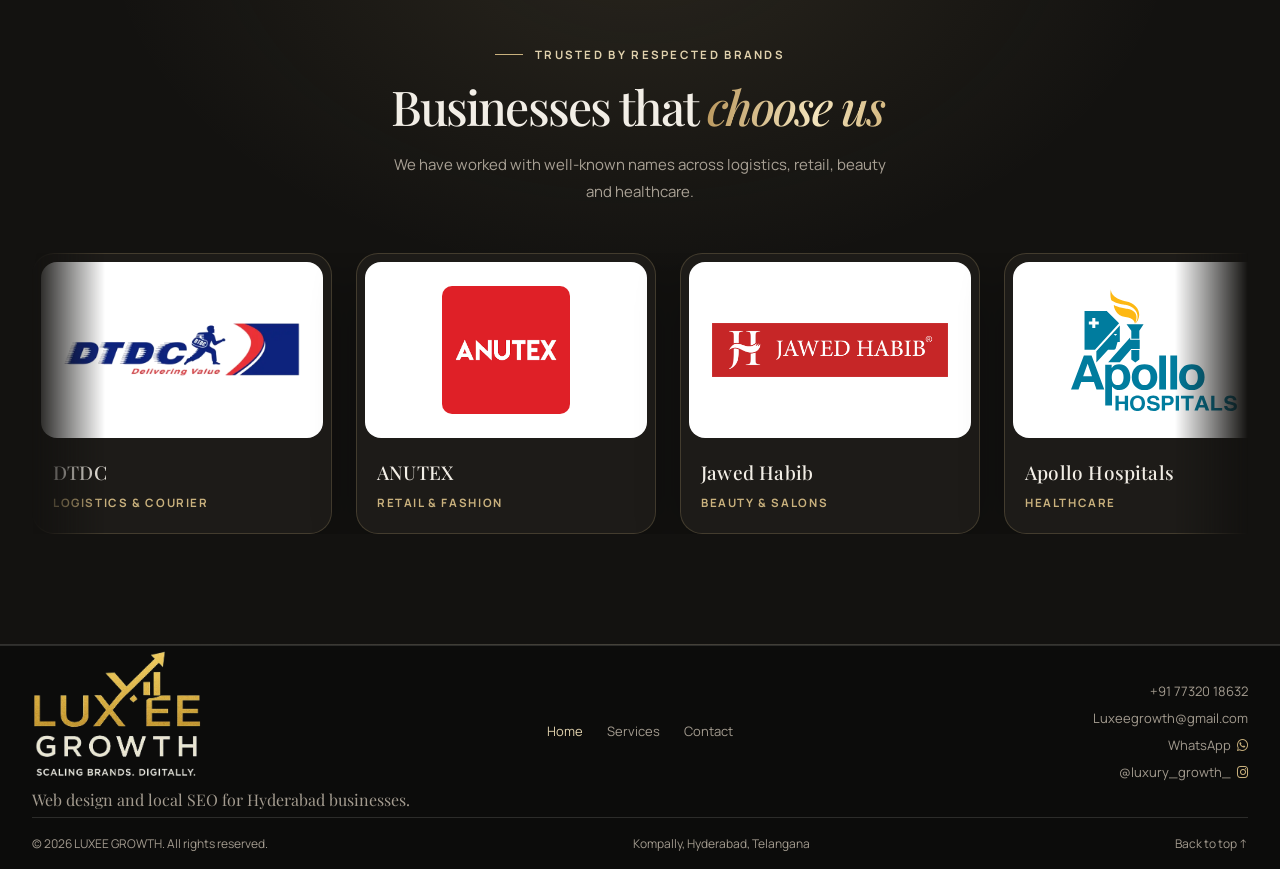
==== commit 97dc1e3d: "Fix mobile dropdown root cause: min-width 0 on flex children" ====
--- a/index.html
+++ b/index.html
@@ -55,7 +55,7 @@
         href="https://fonts.googleapis.com/css2?family=Manrope:wght@400;500;600;700&family=Playfair+Display:wght@500;600;700&display=swap"
         rel="stylesheet">
     <link rel="stylesheet" href="https://cdnjs.cloudflare.com/ajax/libs/font-awesome/6.4.0/css/all.min.css">
-    <link rel="stylesheet" href="styles.css?v=22">
+    <link rel="stylesheet" href="styles.css?v=23">
     <style>
         /* Trust bar (new): lightweight styling, move into styles.css if you prefer */
         .trust-bar .trust-list { list-style: none; margin: 0 auto; padding: 28px 20px; max-width: 1200px; display: grid; grid-template-columns: repeat(auto-fit, minmax(220px, 1fr)); gap: 20px 32px; }
@@ -79,12 +79,12 @@
                 <div class="nav-dropdown" id="services-dropdown">
                     <a class="nav-link nav-dropdown-toggle" href="services.html" aria-haspopup="true" aria-expanded="false">Services <i class="fa-solid fa-chevron-down nav-caret" aria-hidden="true"></i></a>
                     <div class="nav-dropdown-menu" role="menu" aria-label="Services">
-                        <a class="nav-dropdown-item" href="services.html#local-search" role="menuitem"><i class="fa-solid fa-location-dot" aria-hidden="true"></i>Local search &amp; Google Business Profile</a>
-                        <a class="nav-dropdown-item" href="services.html#virtual-tours" role="menuitem"><i class="fa-solid fa-street-view" aria-hidden="true"></i>360° photography &amp; virtual tours</a>
-                        <a class="nav-dropdown-item" href="services.html#nfc-cards" role="menuitem"><i class="fa-solid fa-id-card" aria-hidden="true"></i>NFC review &amp; digital business cards</a>
-                        <a class="nav-dropdown-item" href="services.html#content" role="menuitem"><i class="fa-solid fa-bullhorn" aria-hidden="true"></i>Digital marketing &amp; content creation</a>
-                        <a class="nav-dropdown-item" href="services.html#web-design" role="menuitem"><i class="fa-solid fa-laptop-code" aria-hidden="true"></i>Websites that make the next step clear</a>
-                        <a class="nav-dropdown-item" href="services.html#search" role="menuitem"><i class="fa-solid fa-magnifying-glass-chart" aria-hidden="true"></i>Search engine optimisation</a>
+                        <a class="nav-dropdown-item" href="services.html#local-search" role="menuitem"><i class="fa-solid fa-location-dot" aria-hidden="true"></i><span>Local search &amp; Google Business Profile</span></a>
+                        <a class="nav-dropdown-item" href="services.html#virtual-tours" role="menuitem"><i class="fa-solid fa-street-view" aria-hidden="true"></i><span>360° photography &amp; virtual tours</span></a>
+                        <a class="nav-dropdown-item" href="services.html#nfc-cards" role="menuitem"><i class="fa-solid fa-id-card" aria-hidden="true"></i><span>NFC review &amp; digital business cards</span></a>
+                        <a class="nav-dropdown-item" href="services.html#content" role="menuitem"><i class="fa-solid fa-bullhorn" aria-hidden="true"></i><span>Digital marketing &amp; content creation</span></a>
+                        <a class="nav-dropdown-item" href="services.html#web-design" role="menuitem"><i class="fa-solid fa-laptop-code" aria-hidden="true"></i><span>Websites that make the next step clear</span></a>
+                        <a class="nav-dropdown-item" href="services.html#search" role="menuitem"><i class="fa-solid fa-magnifying-glass-chart" aria-hidden="true"></i><span>Search engine optimisation</span></a>
                     </div>
                 </div>
                 <a class="nav-link" href="contact.html">Contact</a>
--- a/styles.css
+++ b/styles.css
@@ -3399,7 +3399,6 @@
     font-size: 0.9rem;
     line-height: 1.35;
     box-sizing: border-box;
-    overflow: hidden;
     word-break: break-word;
     transition: background 200ms ease, color 200ms ease, transform 200ms ease;
 }
@@ -3410,6 +3409,14 @@
     text-align: center;
     font-size: 0.85rem;
     flex-shrink: 0;
+}
+
+.nav-dropdown-item span {
+    min-width: 0;
+    flex: 1 1 auto;
+    overflow-wrap: anywhere;
+    word-break: break-word;
+    white-space: normal;
 }
 
 .nav-dropdown-item:hover,
@@ -3472,7 +3479,7 @@
         padding: 12px 14px;
         font-size: 0.92rem;
         box-sizing: border-box;
-        overflow: hidden;
+        overflow: visible;
         white-space: normal;
         overflow-wrap: anywhere;
         word-break: break-word;
@@ -3484,6 +3491,14 @@
         min-width: 18px;
     }
 
+    .nav-dropdown-item span {
+        min-width: 0;
+        flex: 1 1 auto;
+        overflow-wrap: anywhere;
+        word-break: break-word;
+        white-space: normal;
+    }
+
     .nav-dropdown-item:hover,
     .nav-dropdown-item:focus-visible {
         transform: none;
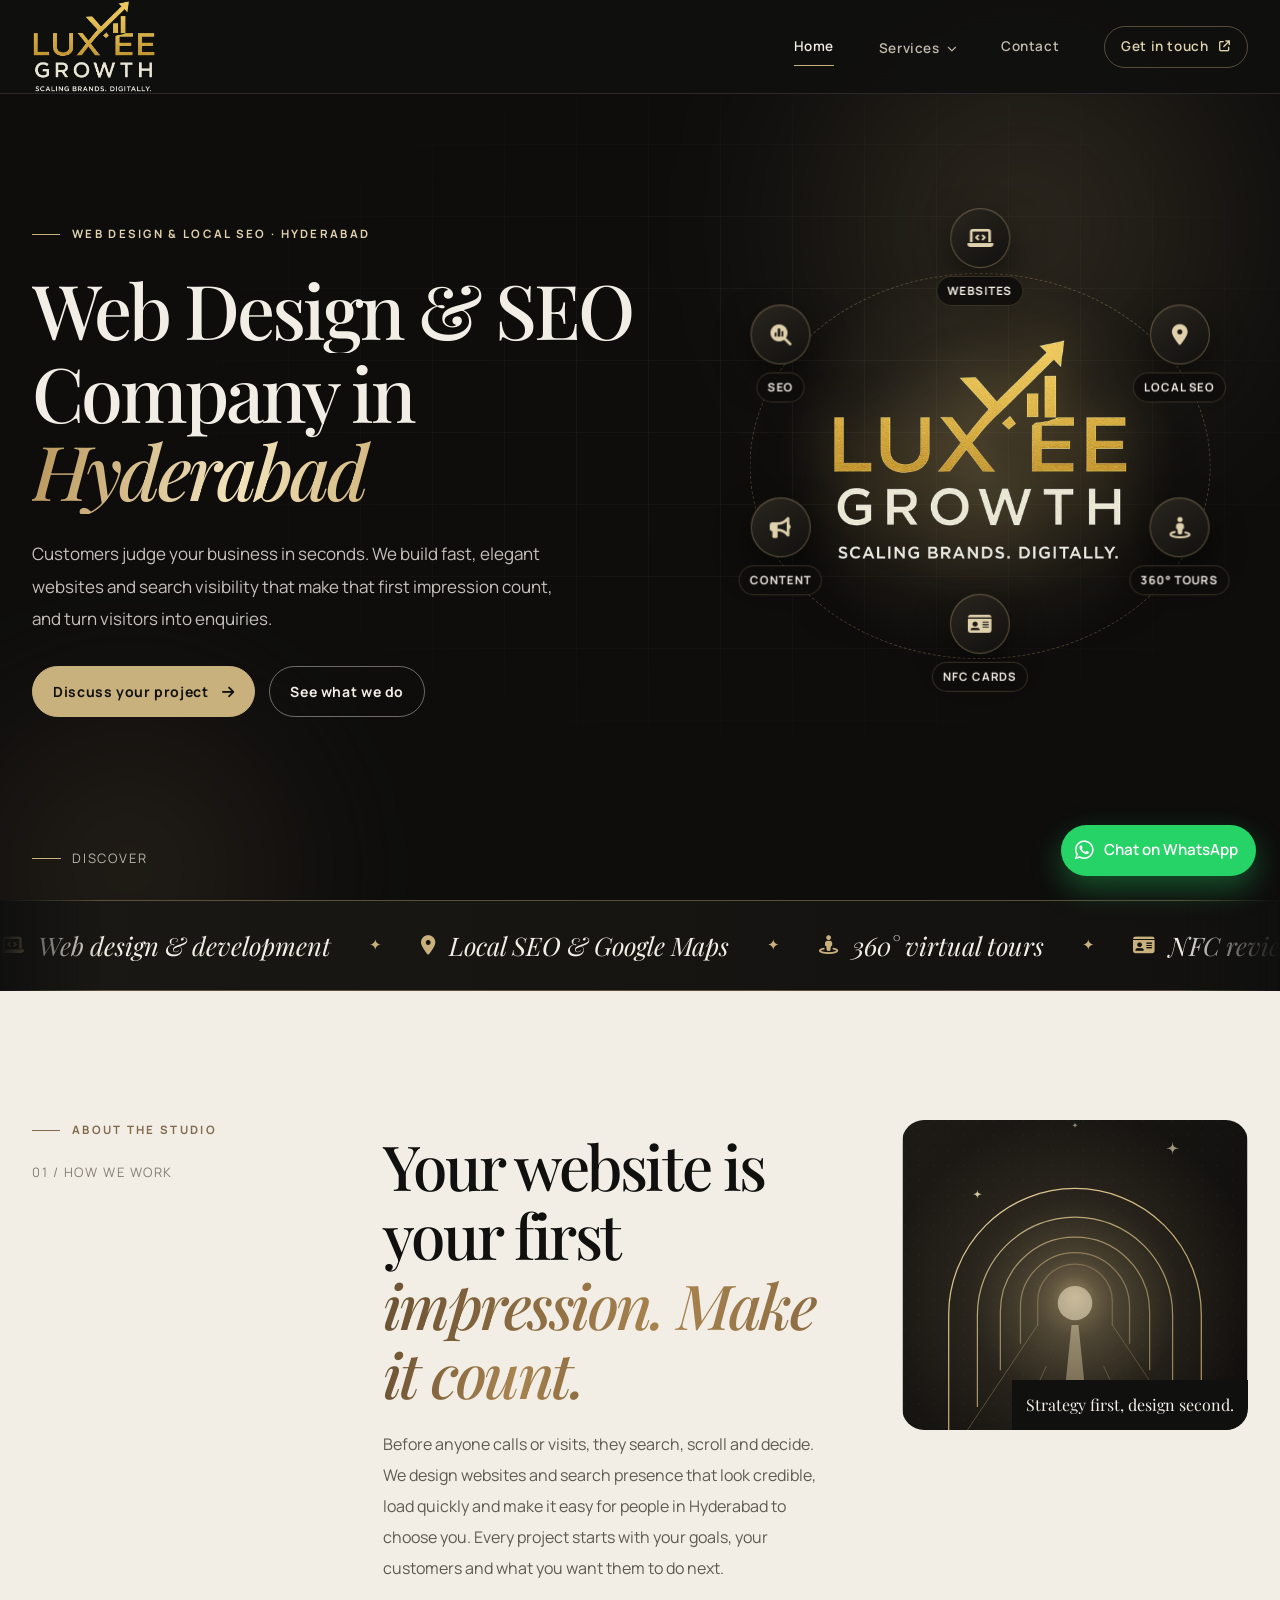
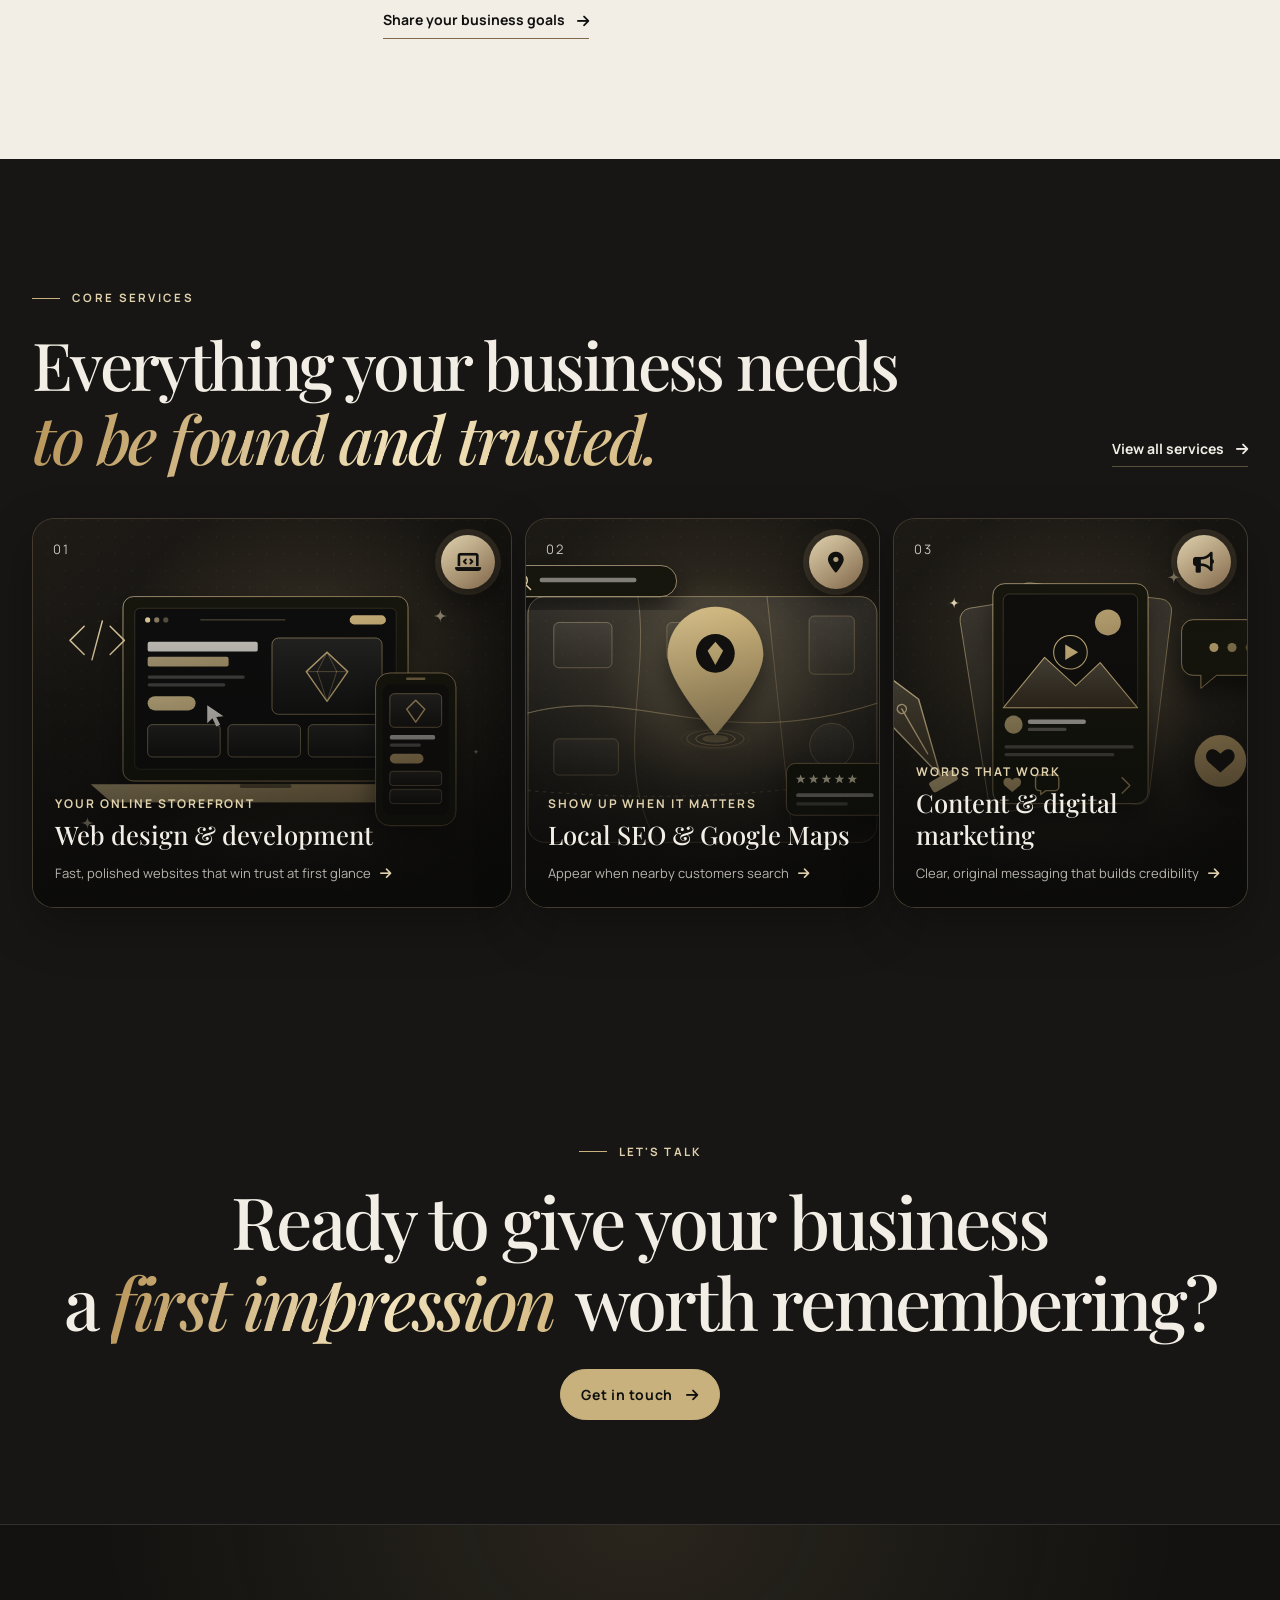
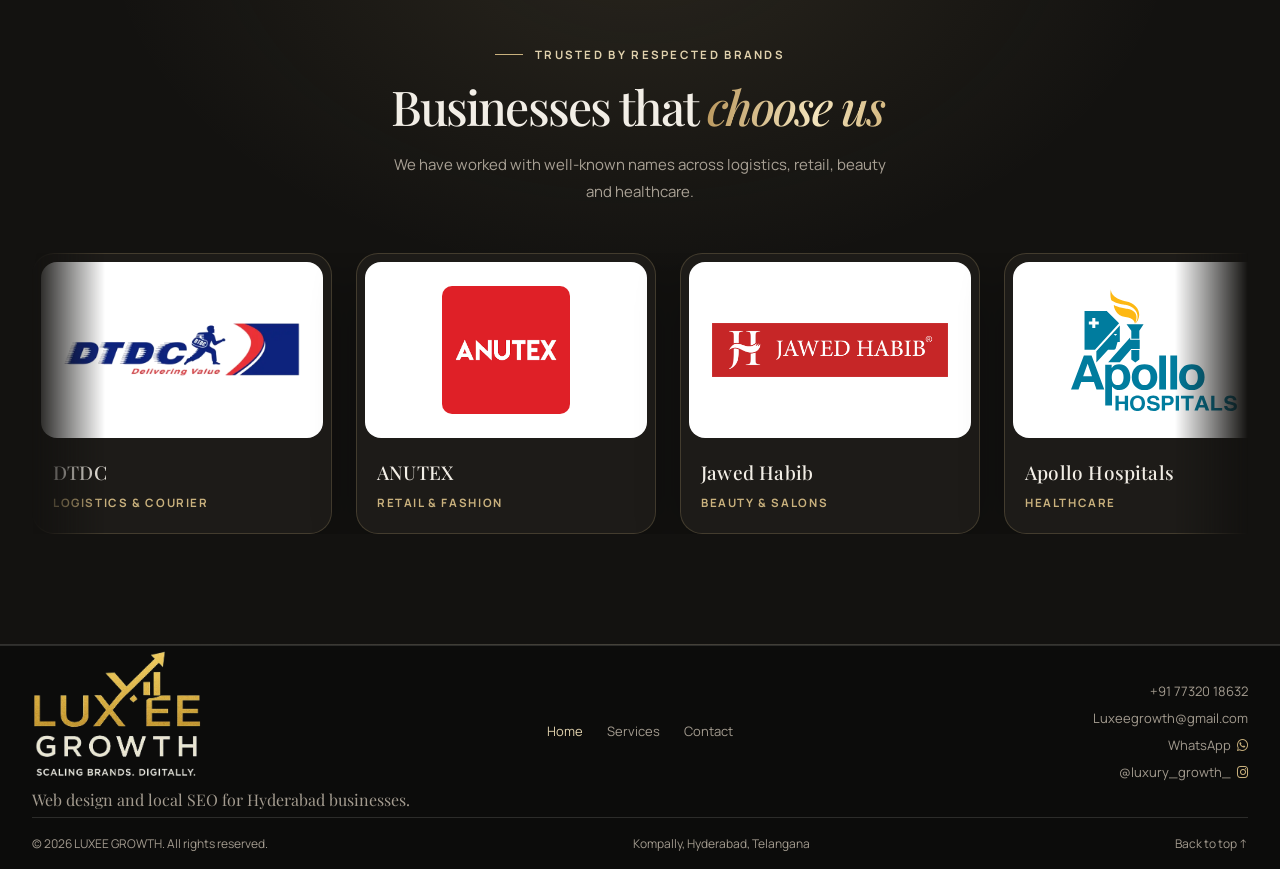
==== commit e42f2820: "Fix mobile dropdown off-screen: reset transform on open" ====
--- a/index.html
+++ b/index.html
@@ -55,7 +55,7 @@
         href="https://fonts.googleapis.com/css2?family=Manrope:wght@400;500;600;700&family=Playfair+Display:wght@500;600;700&display=swap"
         rel="stylesheet">
     <link rel="stylesheet" href="https://cdnjs.cloudflare.com/ajax/libs/font-awesome/6.4.0/css/all.min.css">
-    <link rel="stylesheet" href="styles.css?v=23">
+    <link rel="stylesheet" href="styles.css?v=24">
     <style>
         /* Trust bar (new): lightweight styling, move into styles.css if you prefer */
         .trust-bar .trust-list { list-style: none; margin: 0 auto; padding: 28px 20px; max-width: 1200px; display: grid; grid-template-columns: repeat(auto-fit, minmax(220px, 1fr)); gap: 20px 32px; }
--- a/styles.css
+++ b/styles.css
@@ -3464,6 +3464,7 @@
         max-height: 80vh;
         overflow-y: auto;
         pointer-events: auto;
+        transform: none;
     }
 
     .nav-dropdown.is-open .nav-caret {
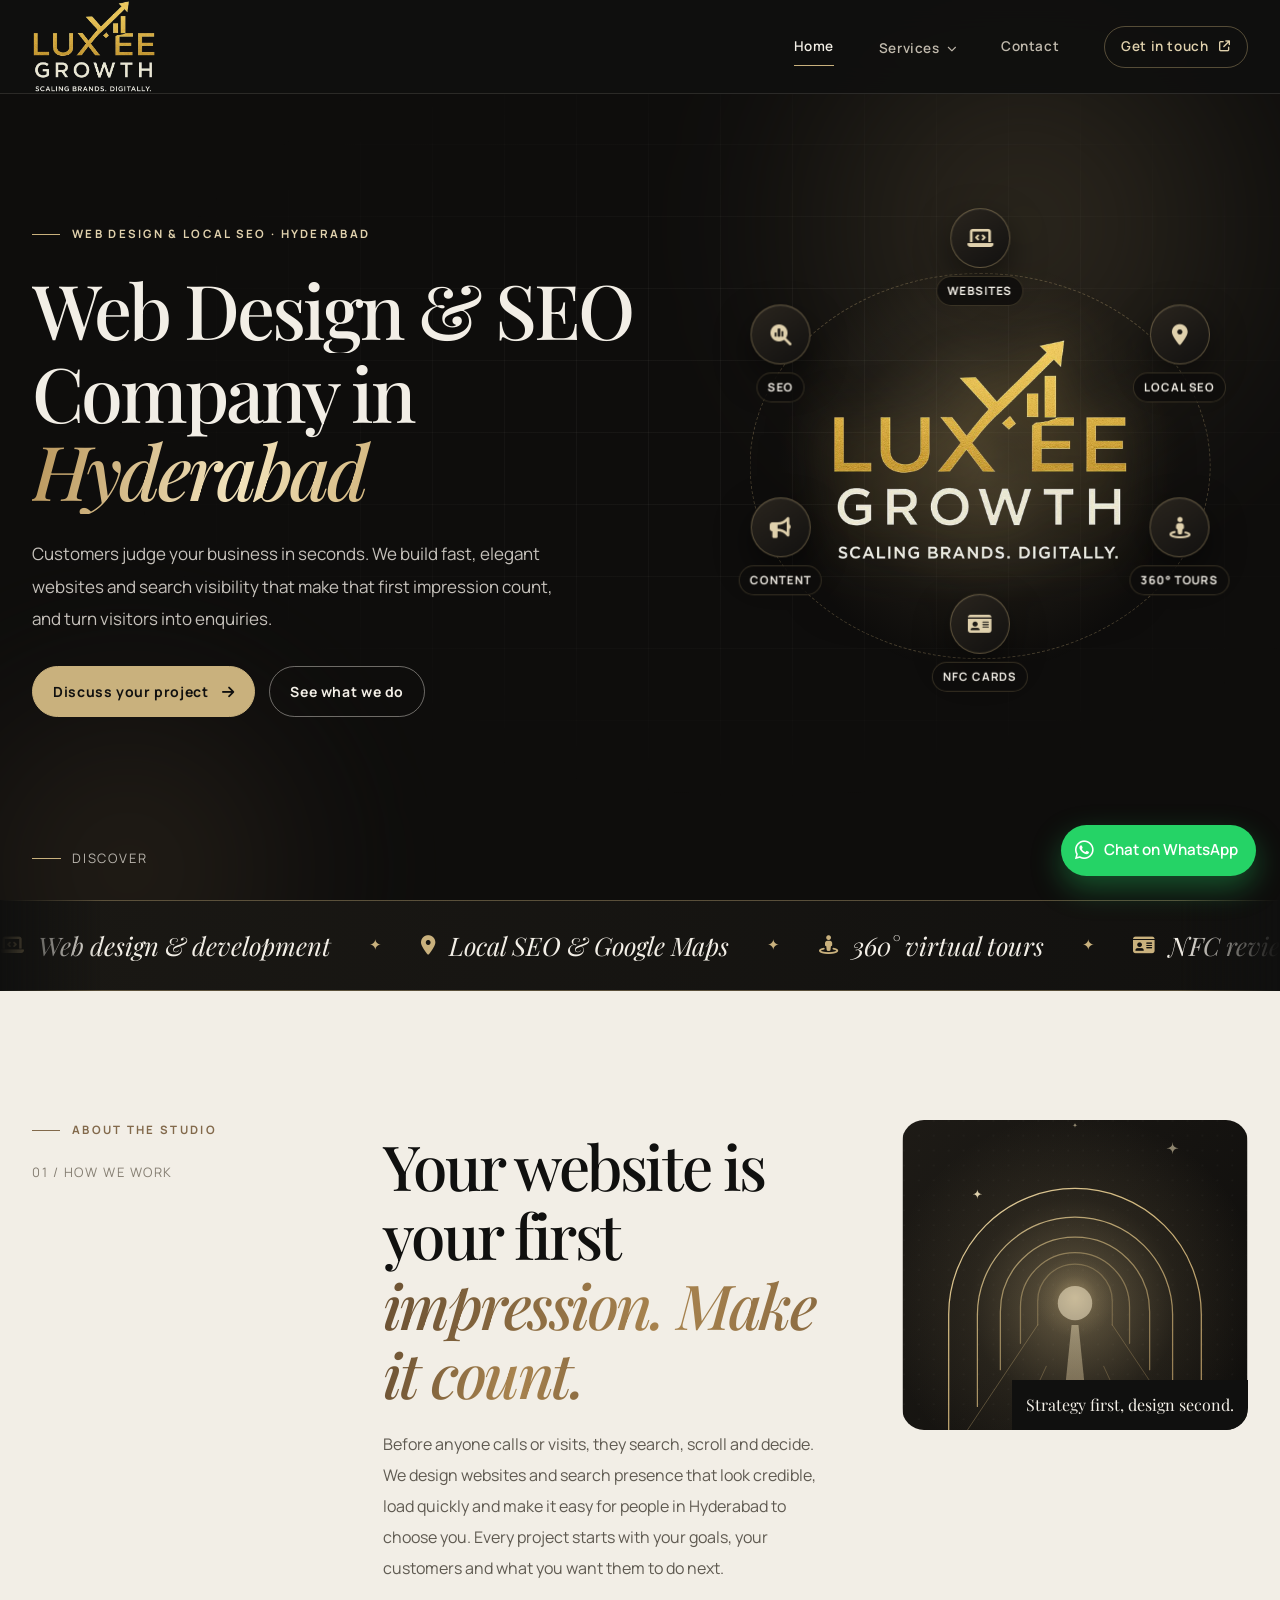
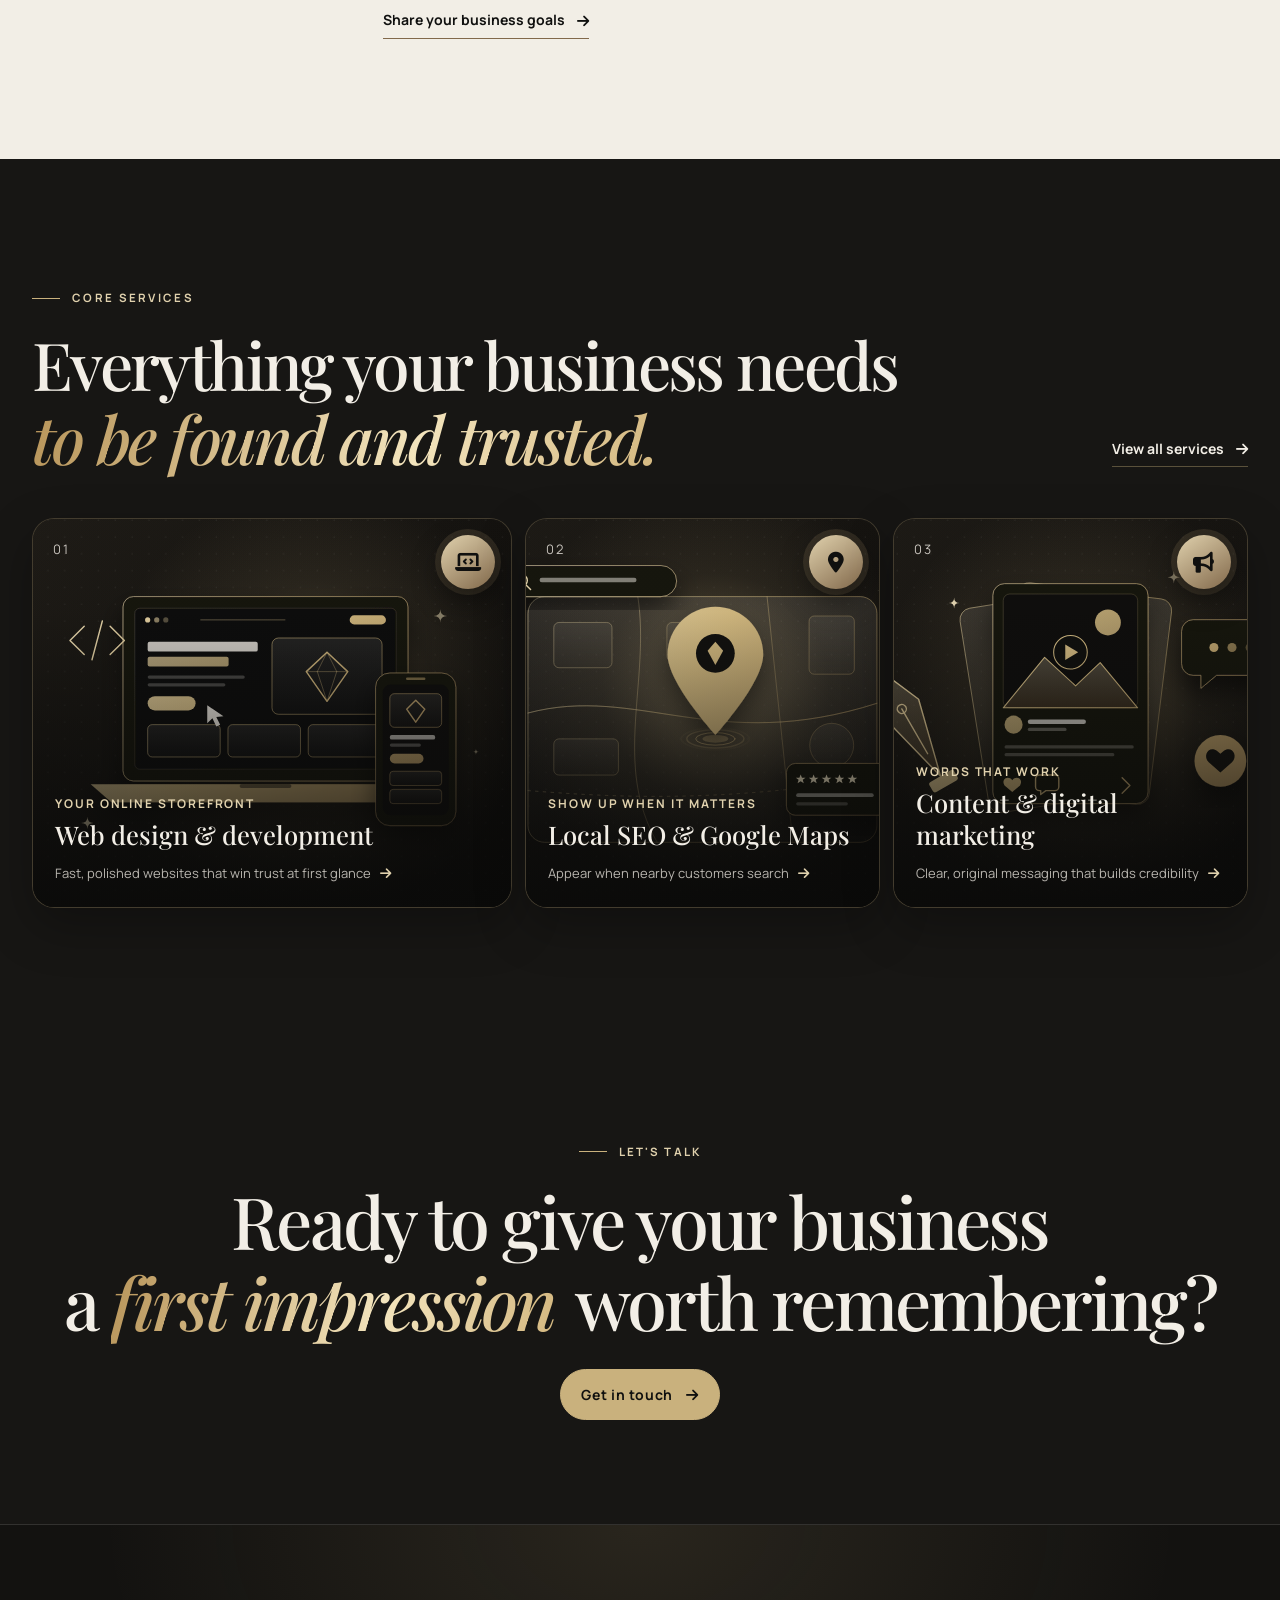
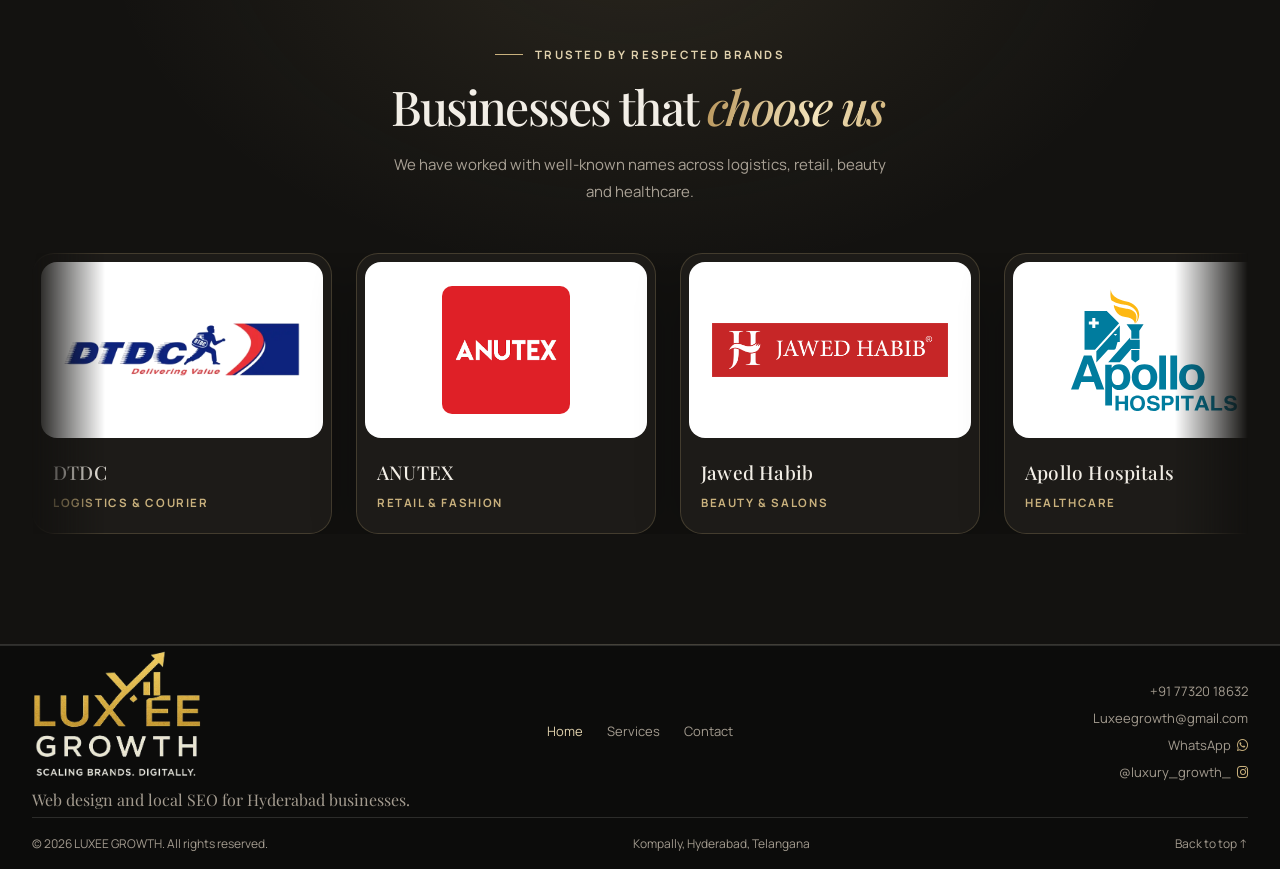
==== commit c0300766: "Add SVM Grand Kompally to trusted partners with link to svmgrandkompally.com" ====
--- a/index.html
+++ b/index.html
@@ -291,6 +291,13 @@
                             <i class="fa-solid fa-arrow-up-right-from-square partner-link-icon" aria-hidden="true"></i>
                         </a>
                     </li>
+                    <li>
+                        <a class="partner-card" href="https://svmgrandkompally.com/" target="_blank" rel="noopener noreferrer">
+                            <span class="partner-logo is-square"><img src="assets/partners/svm-grand-kompally.png" alt="SVM Grand Kompally logo" width="500" height="500" loading="lazy"></span>
+                            <span class="partner-meta"><strong>SVM Grand Kompally</strong><span>Hospitality &amp; events</span></span>
+                            <i class="fa-solid fa-arrow-up-right-from-square partner-link-icon" aria-hidden="true"></i>
+                        </a>
+                    </li>
                     <li aria-hidden="true">
                         <a class="partner-card" href="https://www.dtdc.in/" target="_blank" rel="noopener noreferrer">
                             <span class="partner-logo is-wide"><img src="assets/partners/dtdc.png" alt="DTDC logo" width="652" height="146" loading="lazy"></span>
@@ -316,6 +323,13 @@
                         <a class="partner-card" href="https://www.apollohospital.co.in/" target="_blank" rel="noopener noreferrer">
                             <span class="partner-logo is-tall"><img src="assets/partners/apollo-hospitals.svg" alt="Apollo Hospitals logo" width="72" height="53" loading="lazy"></span>
                             <span class="partner-meta"><strong>Apollo Hospitals</strong><span>Healthcare</span></span>
+                            <i class="fa-solid fa-arrow-up-right-from-square partner-link-icon" aria-hidden="true"></i>
+                        </a>
+                    </li>
+                    <li aria-hidden="true">
+                        <a class="partner-card" href="https://svmgrandkompally.com/" target="_blank" rel="noopener noreferrer">
+                            <span class="partner-logo is-square"><img src="assets/partners/svm-grand-kompally.png" alt="SVM Grand Kompally logo" width="500" height="500" loading="lazy"></span>
+                            <span class="partner-meta"><strong>SVM Grand Kompally</strong><span>Hospitality &amp; events</span></span>
                             <i class="fa-solid fa-arrow-up-right-from-square partner-link-icon" aria-hidden="true"></i>
                         </a>
                     </li>
